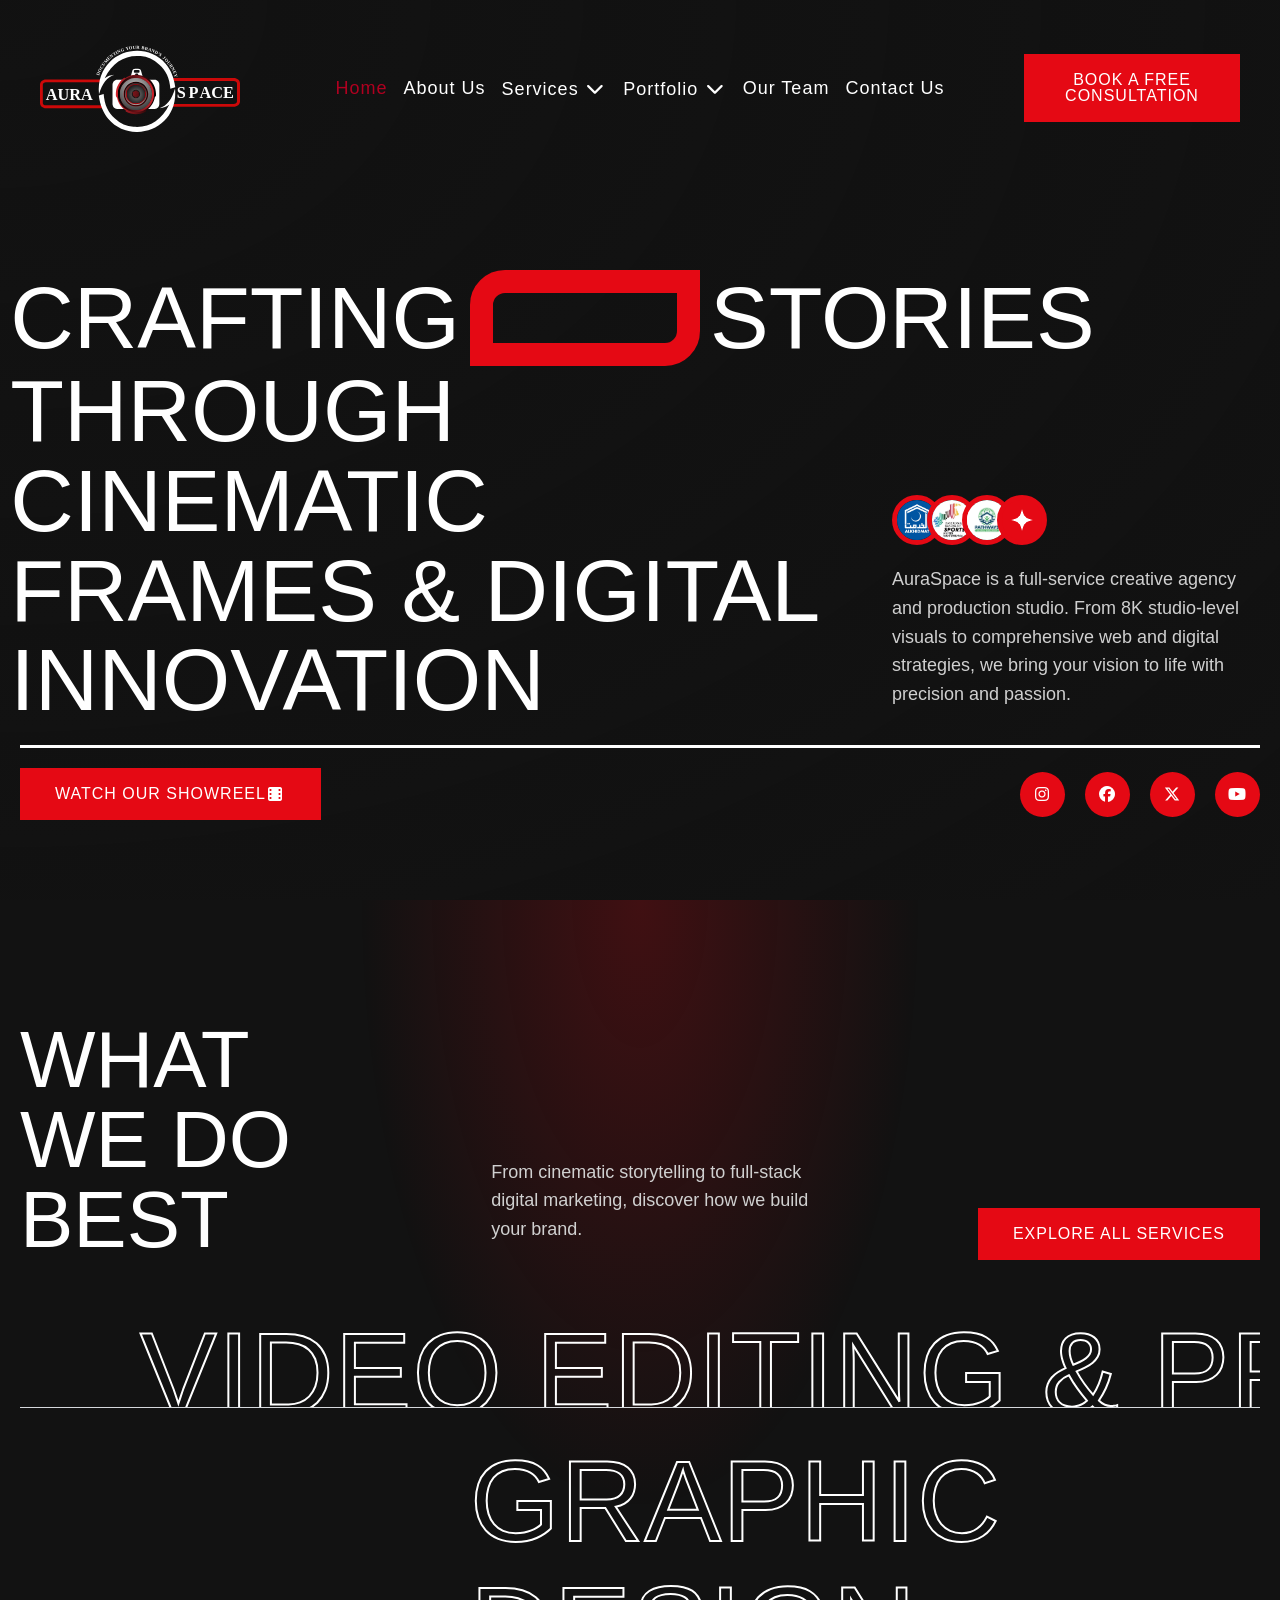
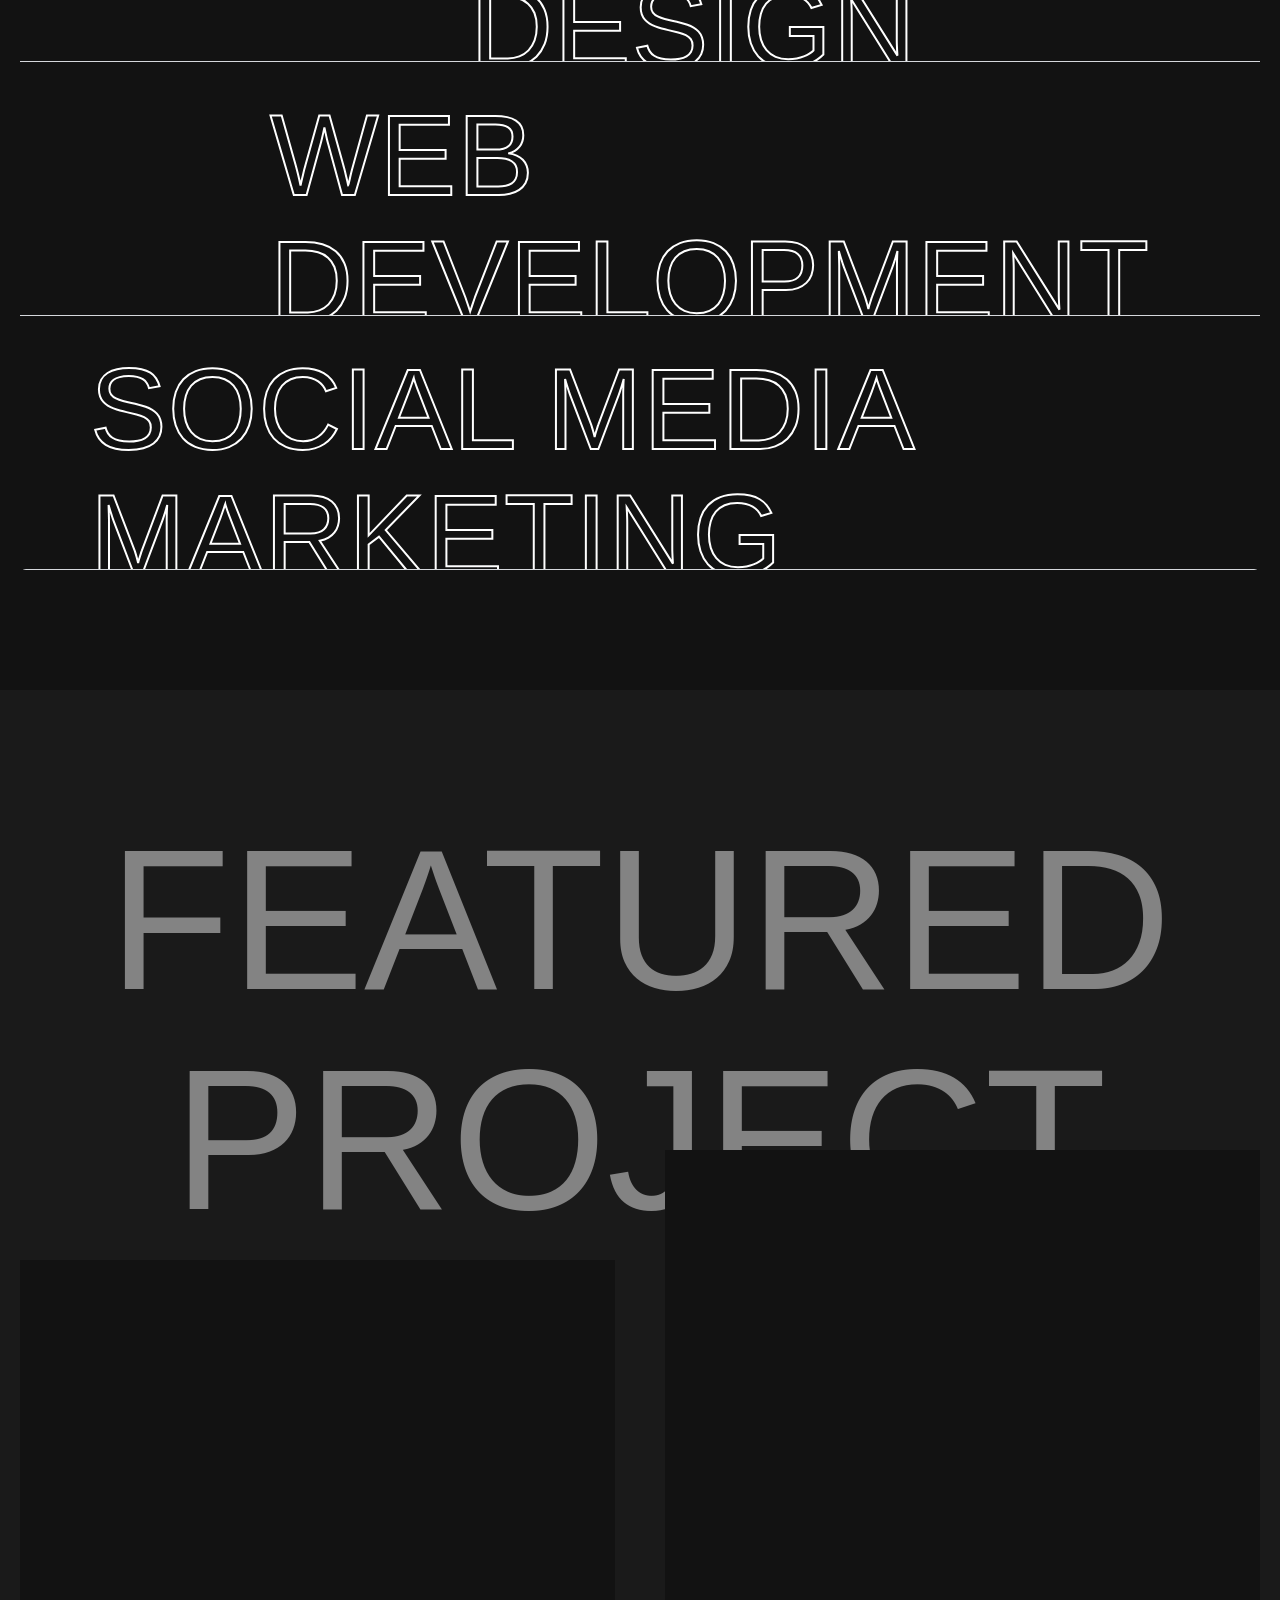
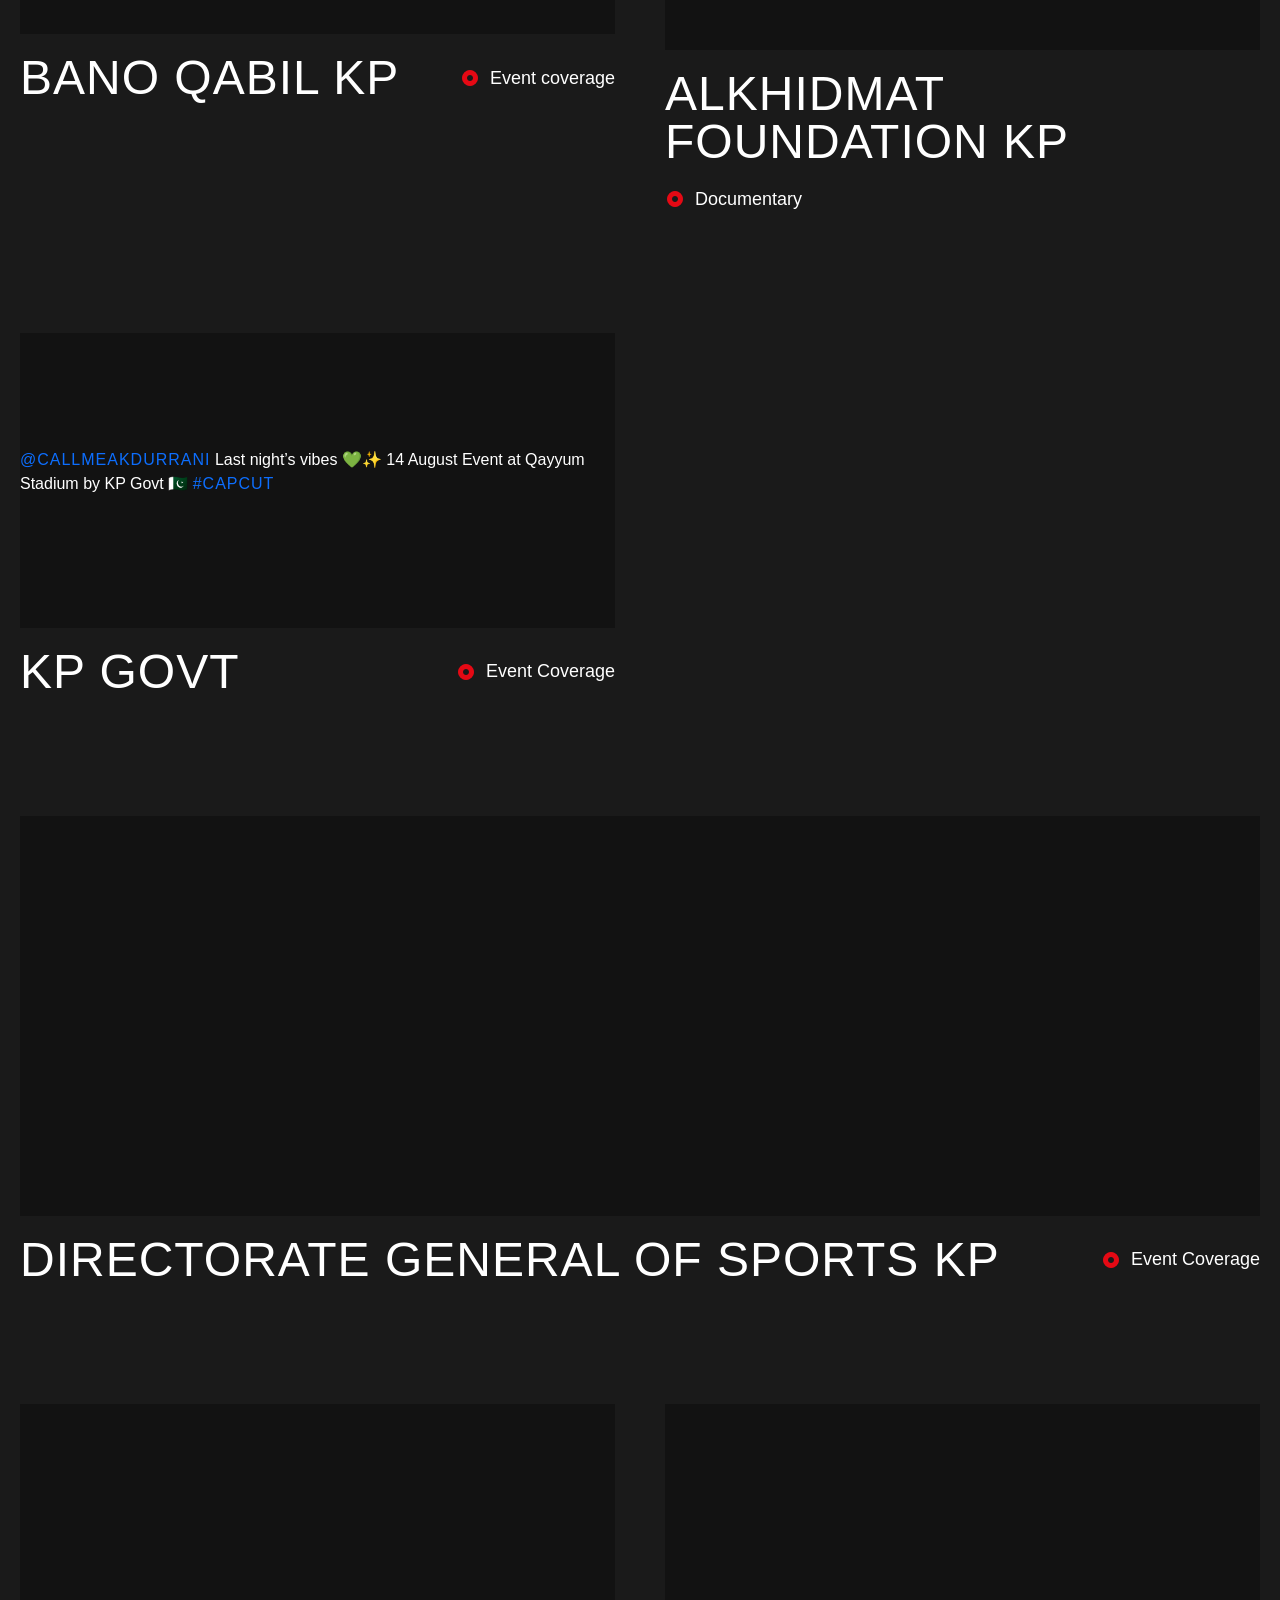
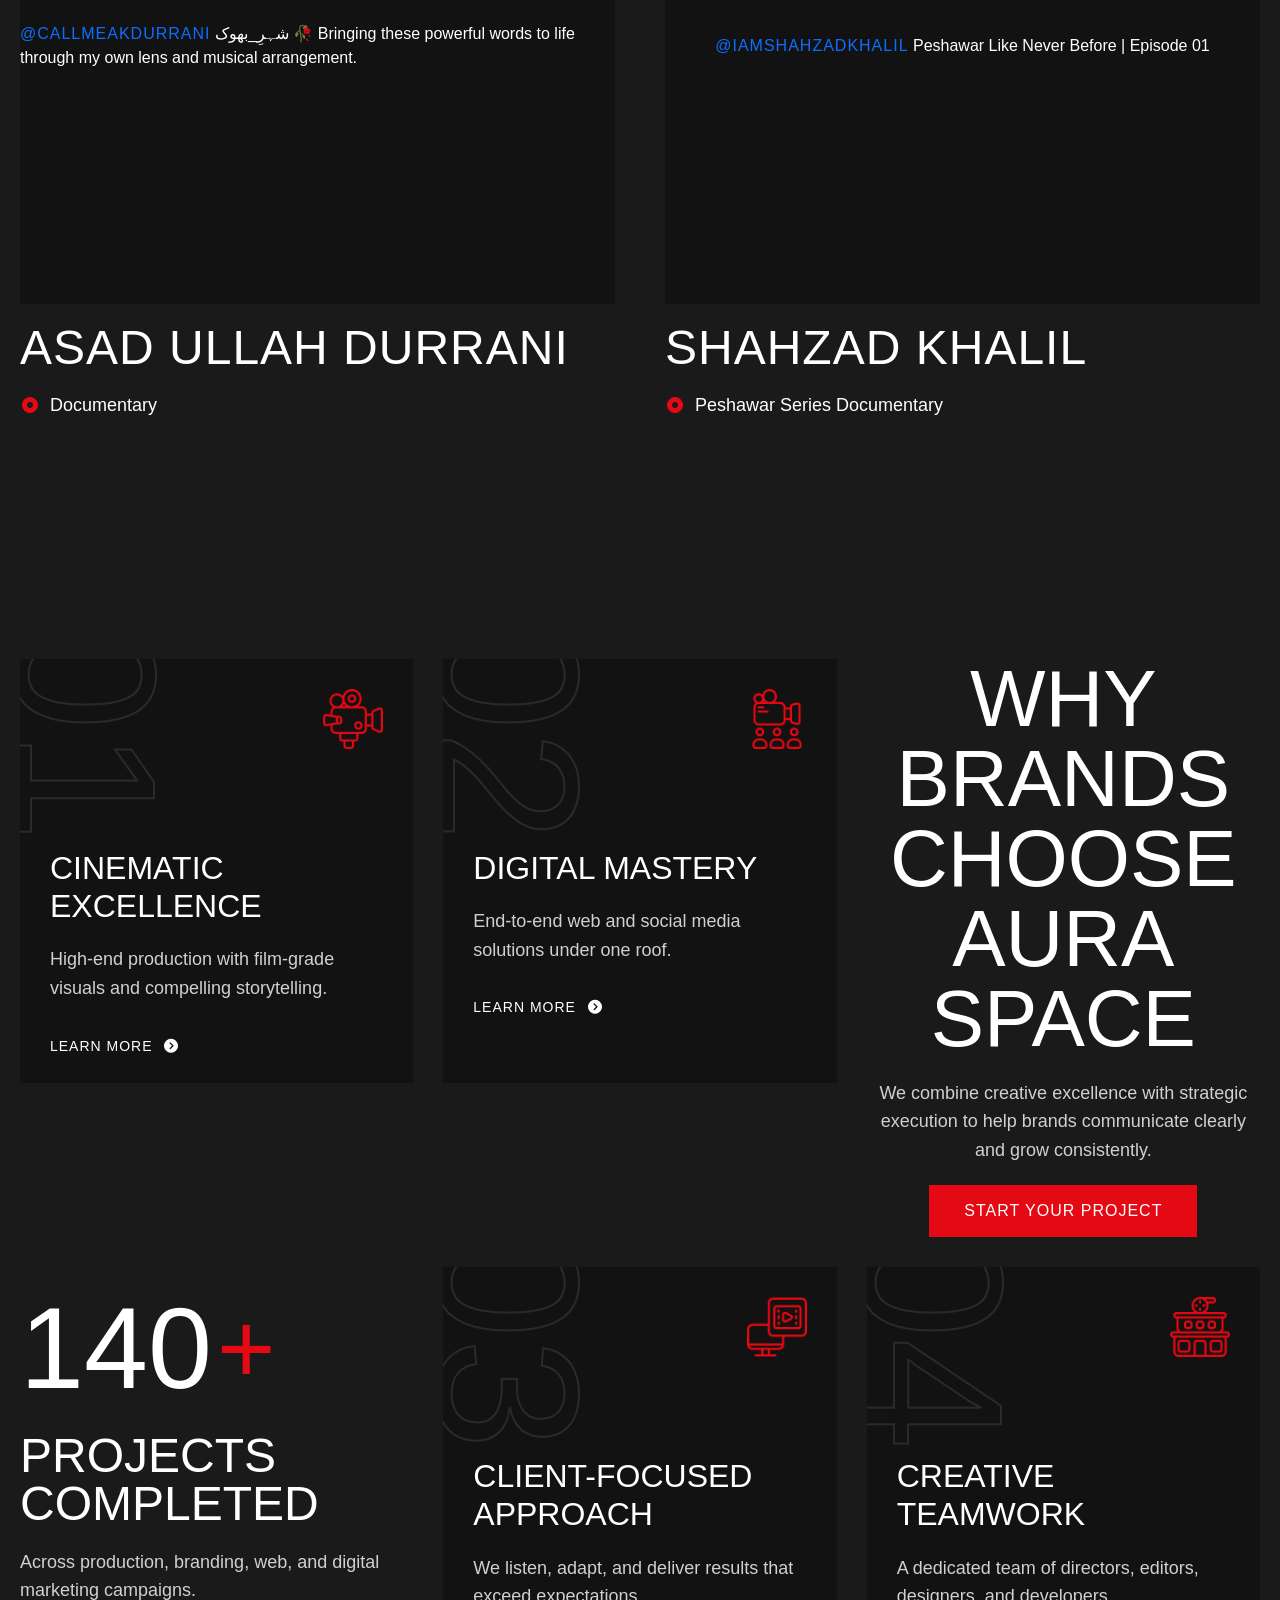
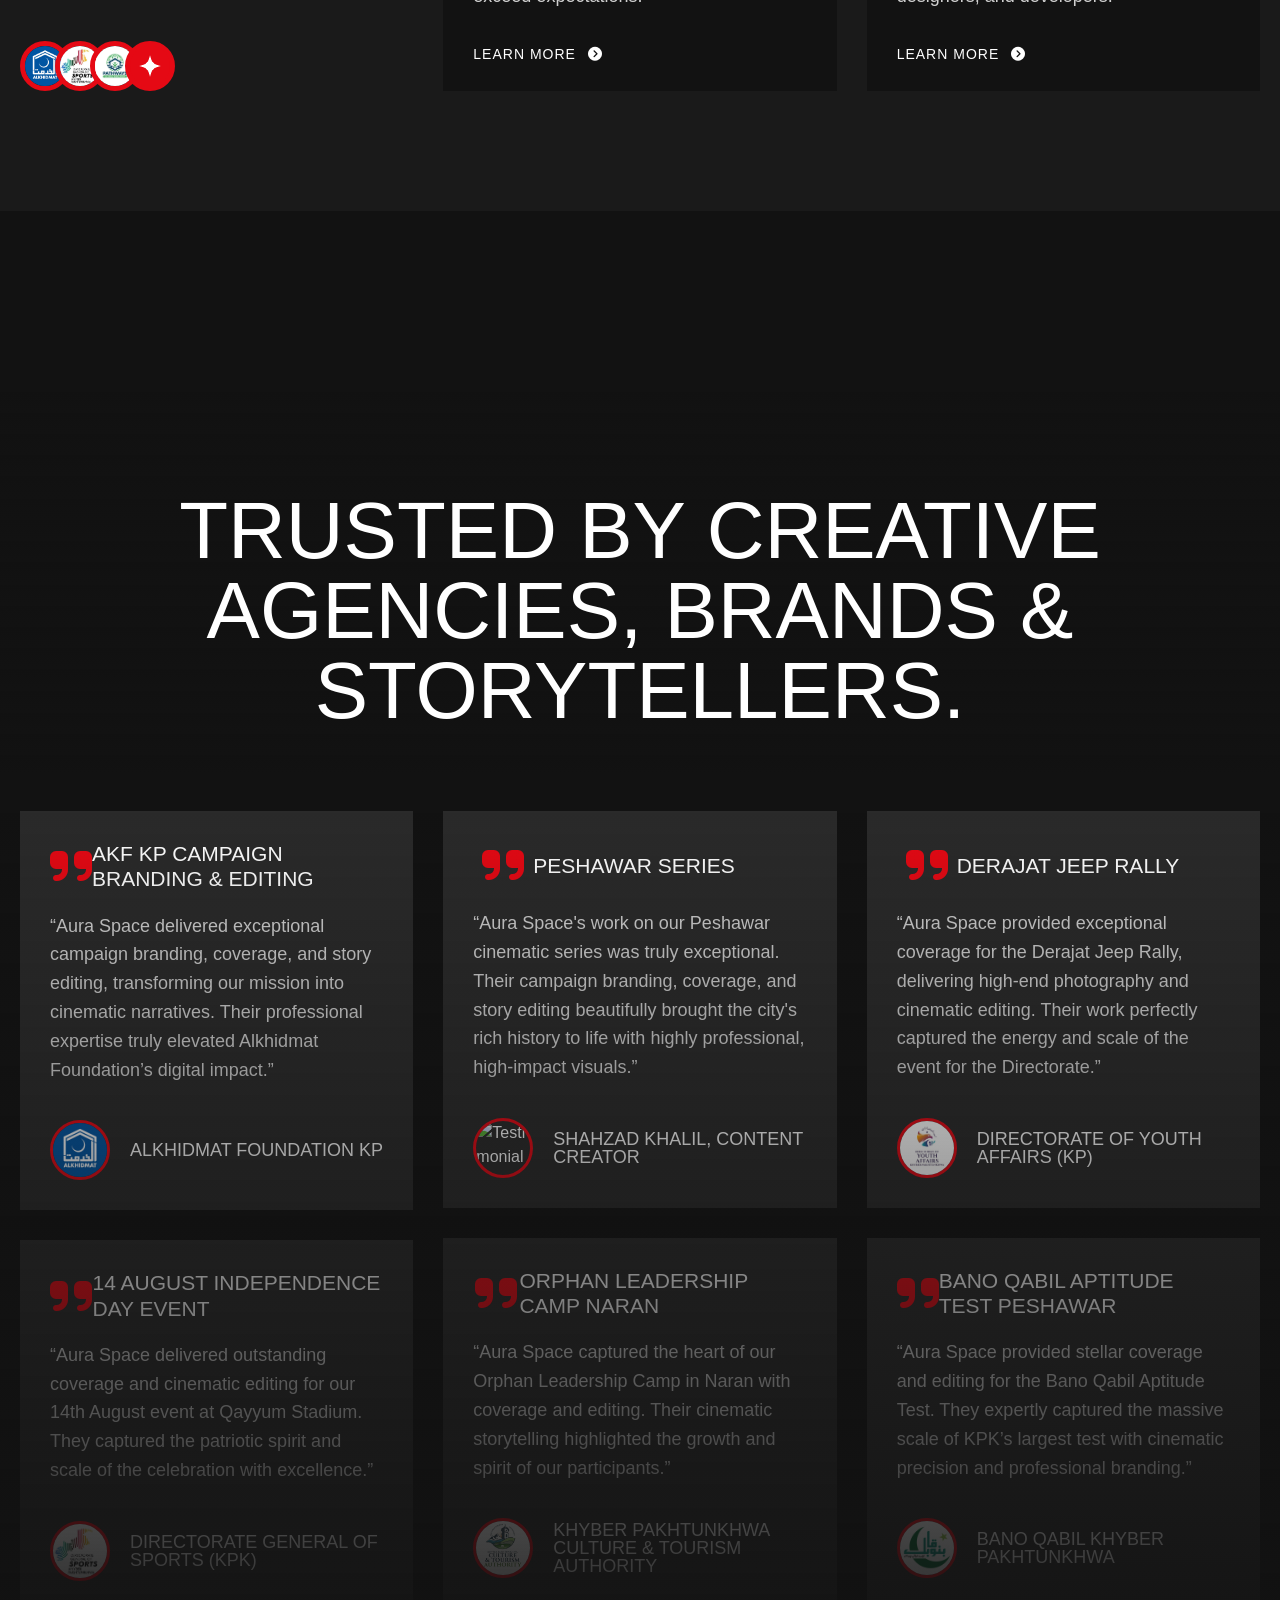
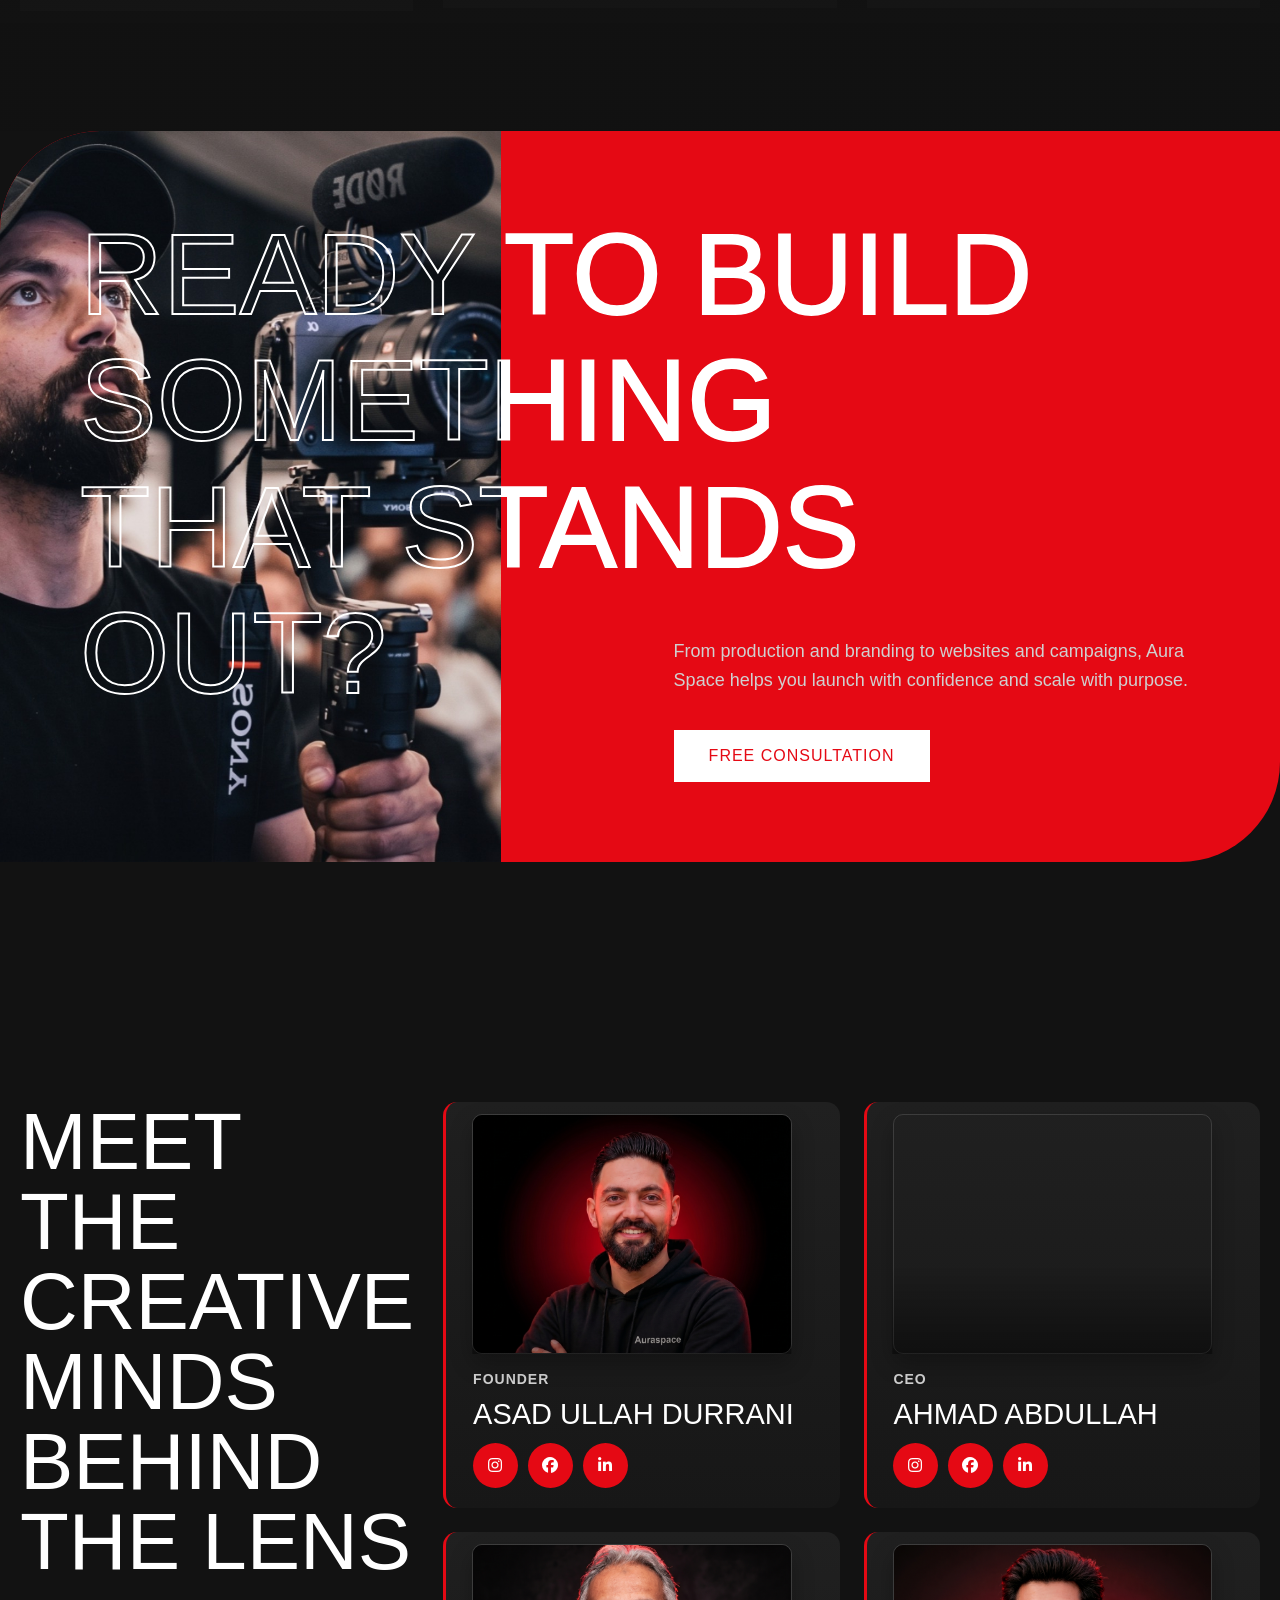
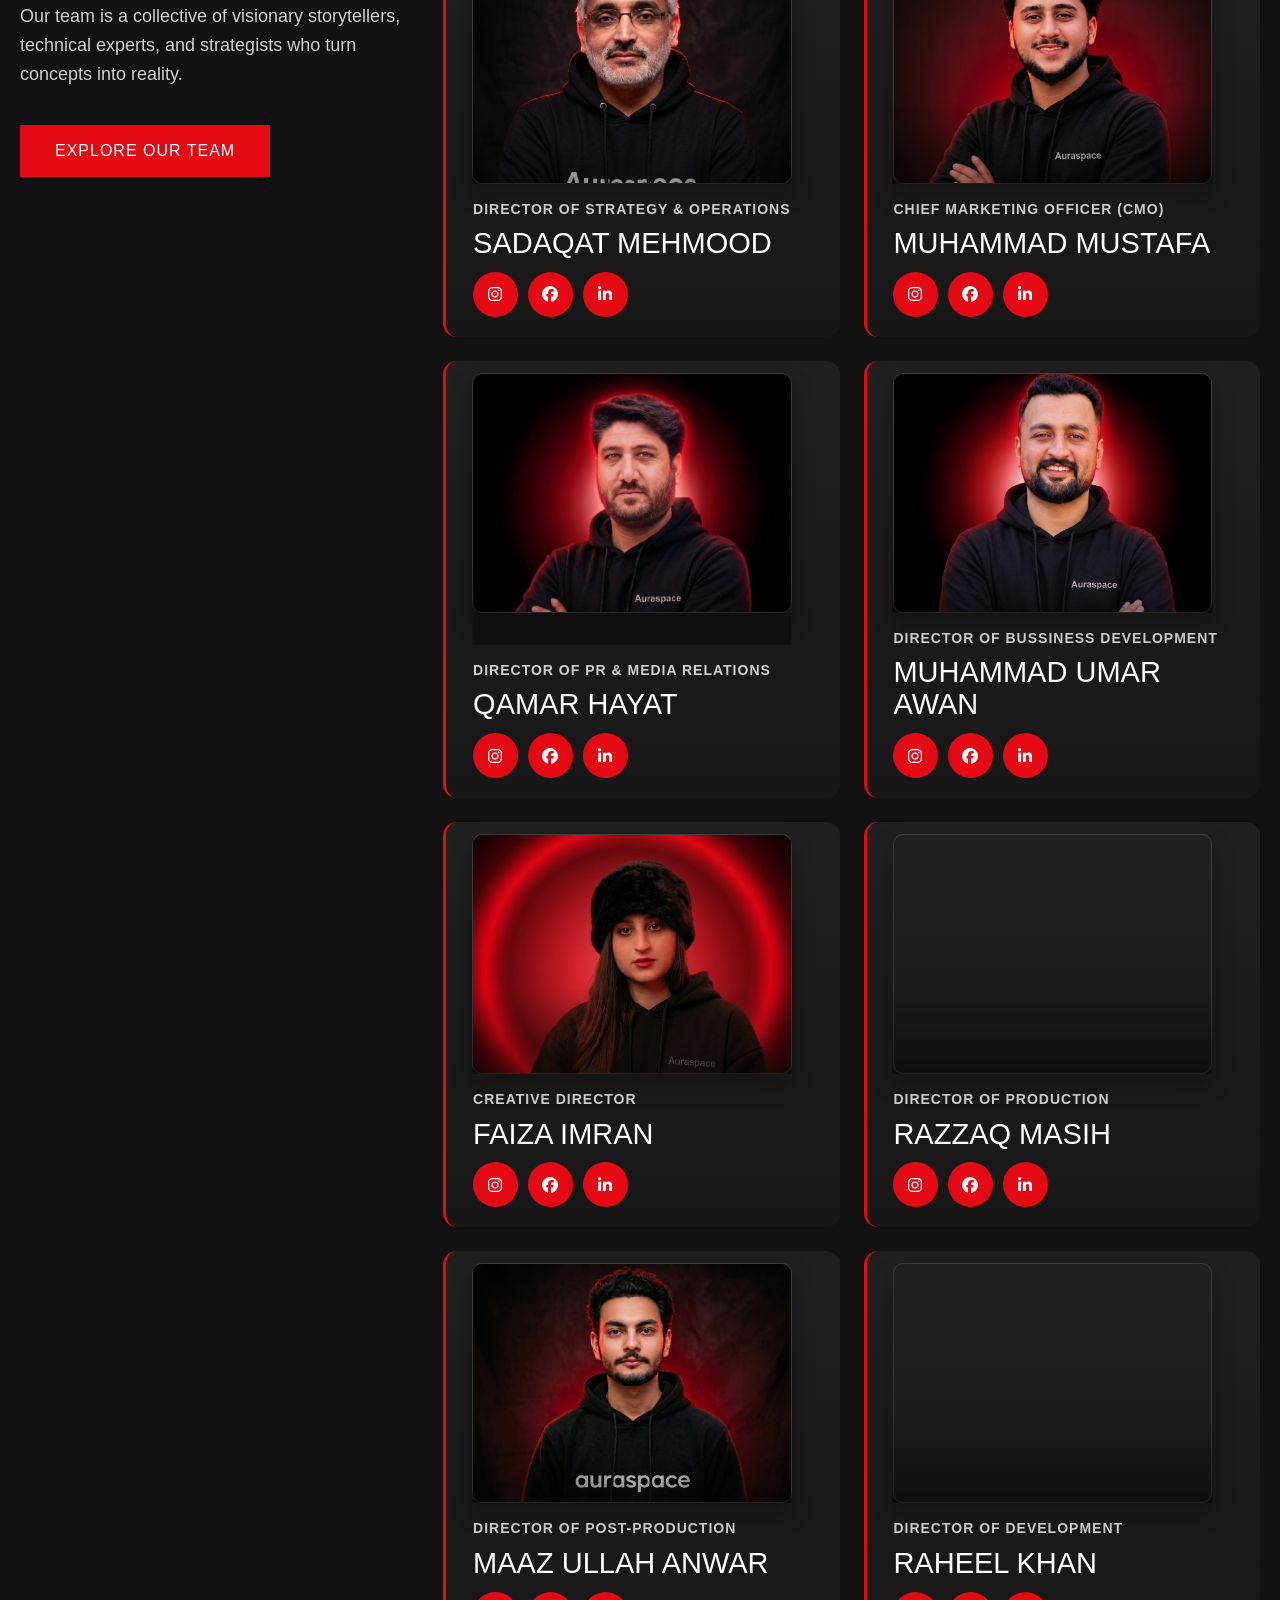
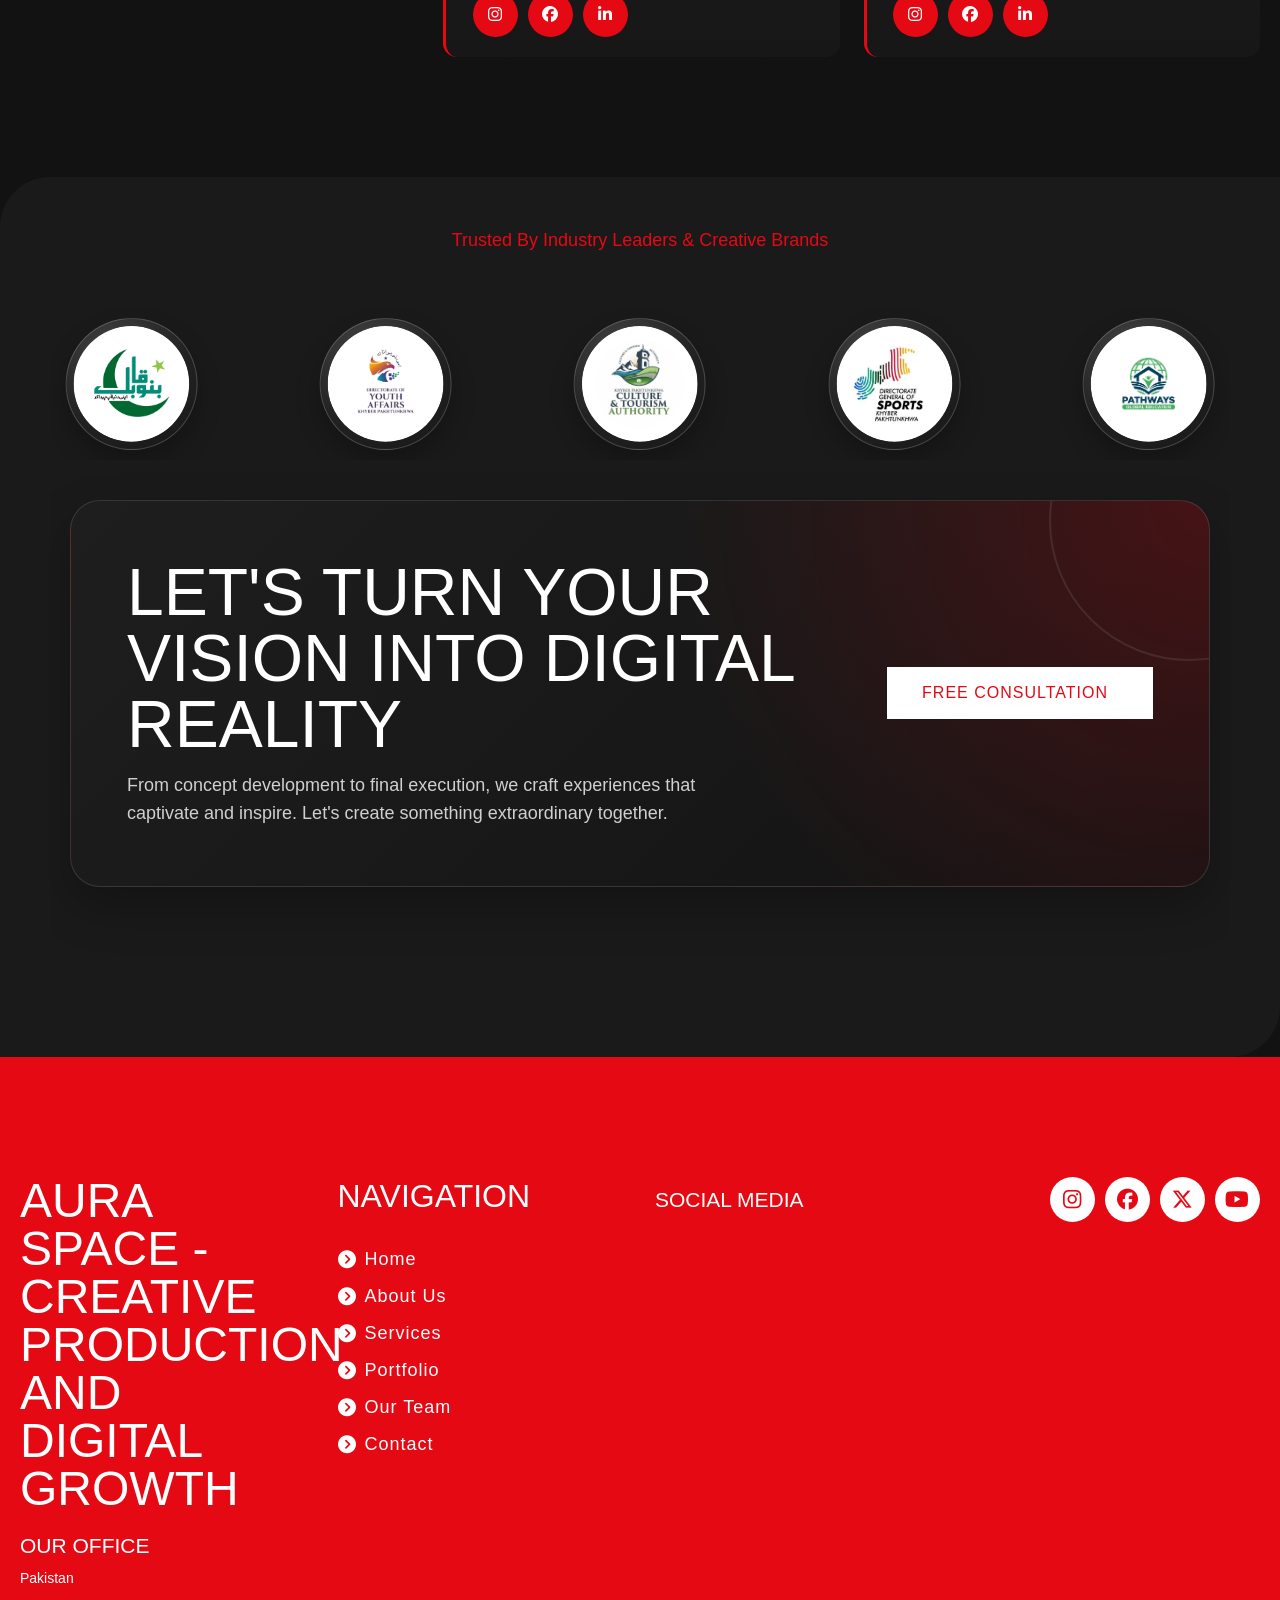
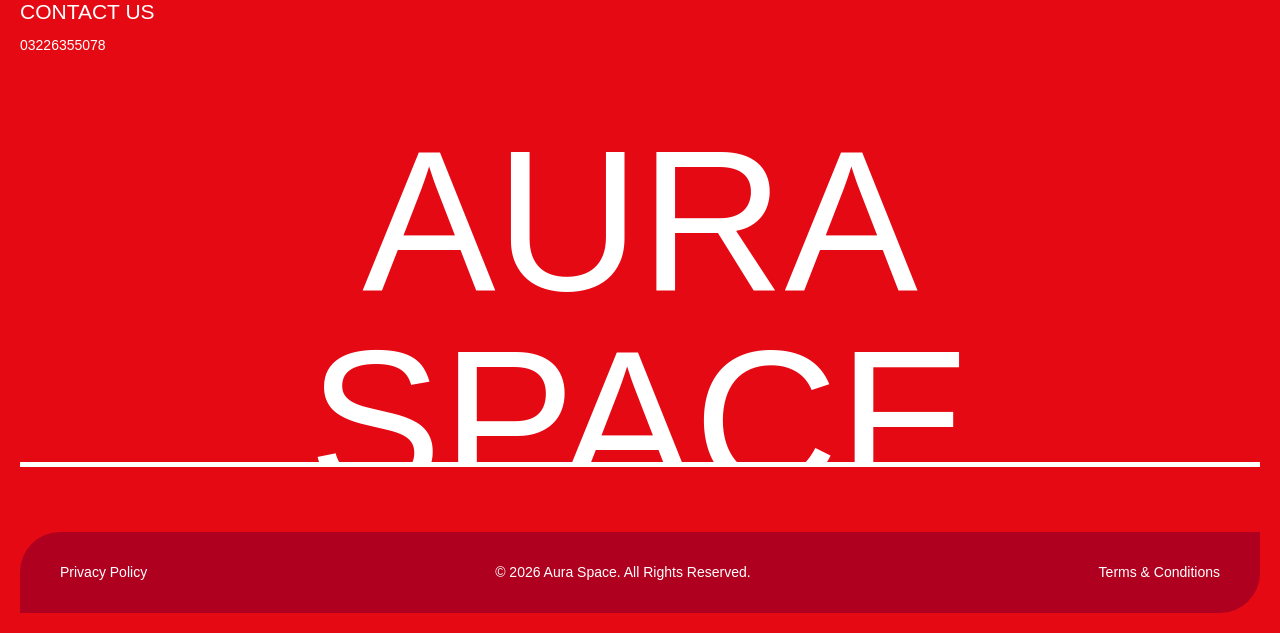
==== index.html @ e7b69ba4 "Initial commit" ====
<!DOCTYPE html>
<html lang="en">
<head>
    <meta charset="UTF-8">
    <meta name="viewport" content="width=device-width, initial-scale=1.0">
    <title>Aura Space | Creative Production and Digital Growth</title>
    <meta name="description" content="Aura Space is a creative production studio for cinematic video, brand storytelling, editing, and digital growth.">
    <meta name="robots" content="index,follow,max-image-preview:large,max-snippet:-1,max-video-preview:-1">
    <meta name="theme-color" content="#121212">
    <link rel="canonical" href="./index.html">
    <meta property="og:site_name" content="Aura Space">
    <meta property="og:type" content="website">
    <meta property="og:title" content="Aura Space | Creative Production and Digital Growth">
    <meta property="og:description" content="Aura Space is a creative production studio for cinematic video, brand storytelling, editing, and digital growth.">
    <meta property="og:image" content="./assets/images/contact-images.jpeg">
    <meta property="og:image:alt" content="Aura Space creative production preview">
    <meta name="twitter:card" content="summary_large_image">
    <meta name="twitter:title" content="Aura Space | Creative Production and Digital Growth">
    <meta name="twitter:description" content="Aura Space is a creative production studio for cinematic video, brand storytelling, editing, and digital growth.">
    <meta name="twitter:image" content="./assets/images/contact-images.jpeg">
    <link rel="preconnect" href="https://fonts.gstatic.com" crossorigin>
    <link rel="stylesheet" href="./assets/css/main.css">
    <link rel="stylesheet" href="./assets/css/responsive.css">
    <link rel="icon" href="./assets/images/favicon.ico" type="image/x-icon">
</head>
<body>
    <!-- Header Section -->
    <header>
        <div class="navbar-container">
            <div class="hero-container">
                <nav class="navbar navbar-expand-lg">
                    <div class="navbar-nav-container">
                
                    <!-- Logo Container -->
                    <div class="logo-container">
                        <a class="navbar-brand fw-bold" href="#">
                            <img src="./assets/images/Auraspace Colour svg.svg" alt="Logo" class="img-fluid">
                        </a>
                    </div>
                
                    <!-- Nav Link Container -->
                    <div class="nav-link-container">
                        <div class="collapse navbar-collapse" id="navbarNav">
                            <ul class="navbar-nav mx-auto">
                                <li class="nav-item">
                                    <a class="nav-link" href="./index.html">Home</a>
                                </li>
                                <li class="nav-item">
                                    <a class="nav-link" href="./about.html">About Us</a>
                                </li>
                                <li class="nav-item dropdown">
                                    <a class="nav-link dropdown-toggle" href="#" role="button" data-bs-toggle="dropdown"
                                        aria-expanded="false">
                                        Services <i class="fa-solid fa-chevron-down"></i>
                                    </a>
                                    <ul class="dropdown-menu">
                                        <li><a class="dropdown-item" href="./services.html">Service Overview</a></li>
                                        <li><a class="dropdown-item" href="./service-detail.html">Service Detail</a></li>
                                    </ul>
                                </li>
                                <li class="nav-item dropdown">
                                    <a class="nav-link dropdown-toggle" href="#" role="button" data-bs-toggle="dropdown"
                                        aria-expanded="false">
                                        Portfolio <i class="fa-solid fa-chevron-down"></i>
                                    </a>
                                    <ul class="dropdown-menu">
                                        <li><a class="dropdown-item" href="./project.html">Showreel</a></li>
                                        <li><a class="dropdown-item" href="./project-detail.html">Project Details</a></li>
                                    </ul>
                                </li>
                                <li class="nav-item">
                                    <a class="nav-link" href="./team.html">Our Team</a>
                                </li>
                                <li class="nav-item">
                                    <a class="nav-link" href="./contact.html">Contact Us</a>
                                </li>
                            </ul>
                        </div>
                    </div>
            
                    <button class="nav-btn" type="button" data-bs-toggle="collapse" data-bs-target="#navbarNav"
                        aria-controls="navbarNav" aria-expanded="false" aria-label="Toggle navigation">
                        <i class="fa-solid fa-bars"></i>
                    </button>
                
                    <!-- Navbar Social Container -->
                    <div class="navbar-cta-container">
                        <div>
                            <a href="./contact.html" class="btn btn-accent">Book a Free Consultation</a>
                        </div>
                    </div>
                
                    </div>
                </nav>
            </div>
        </div>
    </header>

    <!-- Sidebar Section -->
    <aside>
        <div class="sidebar-overlay"></div>
        <div class="sidebar">
            <div class="sidebar-header">
                <div class="logo">
                    <img src="./assets/images/Auraspace Colour svg.svg" class="logo" alt="Logo">
                </div>
                <button class="close-btn"><span>X</span></button>
            </div>
            <ul class="menu">
                <li><a href="./index.html">Home</a></li>
                <li><a href="./about.html">About Us</a></li>
                <li class="sidebar-dropdown">
                    <div class="dropdown-header">
                        <a href="#">Services</a>
                        <button class="sidebar-dropdown-btn"><i class="fa-solid fa-angle-down"></i></button>
                    </div>
                    <ul class="sidebar-dropdown-menu">
                        <li><a href="./services.html">Service Overview</a></li>
                        <li><a href="./service-detail.html">Service Detail</a></li>
                        
                    </ul>
                </li>         
                <li class="sidebar-dropdown">
                    <div class="dropdown-header">
                        <a href="#">Portfolio</a>
                        <button class="sidebar-dropdown-btn"><i class="fa-solid fa-angle-down"></i></button>
                    </div>
                    <ul class="sidebar-dropdown-menu">
                        <li><a href="./project.html">Showreel</a></li>
                        <li><a href="./project-detail.html">Project Detail</a></li>
                    </ul>
                </li>         
                <li class="below-dropdown"><a href="./team.html">Our Team</a></li>
                <li class="below-dropdown"><a href="./contact.html">Contact Us</a></li>
            </ul>
        </div>
    </aside>

    <!-- Main Section -->
    <main>
        <!-- Banner Home Section -->
        <div class="section-banner-home">
            <div id="banner-video-background"></div>
            <div class="banner-home-video">
                <div class="hero-container position-relative z-2">
                    <div class="banner-home-content">
                        <div class="d-flex flex-column gspace-2 align-items-center">
                            <div class="d-flex flex-column flex-md-row gspace-2 justify-content-center justify-content-md-between align-items-center">
                                <div class="home-title-container">
                                    <div class="d-flex flex-row gspace-y-0 gspace-x-1 align-items-center">
                                        <h1>Crafting</h1>
                                        <div class="home-spacer">
                                            <div class="spacer-inner"></div>
                                        </div>
                                        <h1>Stories</h1>
                                    </div>
                                    <h1>Through Cinematic Frames &amp; Digital Innovation</h1>
                                </div>

                                <div class="home-avatar-container">
                                    <div class="d-flex flex-row align-items-center">
                                        <img src="./assets/images/partner-logo/Partner-01.jpeg" alt="Banner Avatar" class="banner-avatar">
                                        <img src="./assets/images/partner-logo/Partner-05.jpeg" alt="Banner Avatar" class="banner-avatar">
                                        <img src="./assets/images/partner-logo/Partner-06.jpeg" alt="Banner Avatar" class="banner-avatar">
                                        <img src="./assets/images/Gp-1.png" alt="Banner Avatar" class="banner-avatar">
                                    </div>
                                    <p>AuraSpace is a full-service creative agency and production studio. From 8K studio-level visuals to comprehensive web and digital strategies, we bring your vision to life with precision and passion. </p>
                                </div>
                            </div>
                            <div class="home-divider"></div>
                            <div class="d-flex flex-column flex-md-row gspace-2 w-100 align-items-center justify-content-center justify-content-md-between">
                                <div>
                                    <a href="./project.html" class="btn btn-accent">
                                        Watch Our Showreel
                                        <i class="fa-solid fa-film"></i>
                                    </a>
                                </div>
                                <div class="d-flex flex-row gspace-2 align-items-center">
                                    <a href="https://www.instagram.com/" class="social-icon">
                                        <i class="fa-brands fa-instagram"></i>
                                    </a>
                                    <a href="https://www.facebook.com/" class="social-icon">
                                        <i class="fa-brands fa-facebook"></i>
                                    </a>
                                    <a href="https://www.x.com/" class="social-icon">
                                        <i class="fa-brands fa-x-twitter"></i>
                                    </a>
                                    <a href="https://www.youtube.com/" class="social-icon">
                                        <i class="fa-brands fa-youtube"></i>
                                    </a>
                                </div>
                            </div>
                        </div>
                    </div>
                </div>
            </div>
        </div>

        <!-- Service Section -->
        <section class="section service-content-banner">
            <div class="hero-container">
                <div class="d-flex flex-column gspace-5">
                    <div class="service-title-wrapper">
                        <div class="service-title-heading">
                            <h2>What We Do Best</h2>
                        </div>
                    
                        <div class="service-title-description">
                            <p>
                                From cinematic storytelling to full-stack digital marketing, discover how we build your brand.
                            </p>
                        </div>
                    
                        <div class="service-title-cta">
                            <a href="./services.html" class="btn btn-accent">Explore All Services</a>
                        </div>
                    </div>
                      
                    <div class="accordion" id="serviceAccordion">
                        <div class="accordion-item service-acc-1">
                            <h2 class="accordion-header service-accordion-header">
                                <button class="accordion-button collapsed" type="button" data-bs-toggle="collapse" data-bs-target="#service1">
                                    <span class="no-wrap">Video Editing & Production</span>
                                </button>
                            </h2>
                            <div id="service1" class="accordion-collapse collapse" data-bs-parent="#serviceAccordion">
                                <div class="accordion-body">
                                    <div class="service-content-container">
                                        <div class="project-detail-video-container">
                                            <!-- <iframe src="https://www.facebook.com/plugins/video.php?height=314&href=https%3A%2F%2Fwww.facebook.com%2FKPDGSports%2Fvideos%2F1179563897230101%2F&show_text=true&width=560&t=0" width="560" height="429" style="border:none;overflow:hidden" scrolling="no" frameborder="0" allowfullscreen="true" allow="autoplay; clipboard-write; encrypted-media; picture-in-picture; web-share" allowFullScreen="true"></iframe> -->
                                             <!-- <iframe src="https://www.facebook.com/plugins/video.php?height=314&href=https%3A%2F%2Fwww.facebook.com%2FKPDGSports%2Fvideos%2F647562028192906%2F&show_text=true&width=560&t=0" width="560" height="429" style="border:none;overflow:hidden;width:100%;height:auto;aspect-ratio:16/9;" scrolling="no" frameborder="0" allowfullscreen="true" allow="autoplay; clipboard-write; encrypted-media; picture-in-picture; web-share" allowFullScreen="true"></iframe> -->
                                              <iframe width="560" height="315" src="https://www.youtube.com/embed/yP_St5Uc_gI?si=ayneKzCisfEBBrBA" title="YouTube video player" frameborder="0" allow="accelerometer; autoplay; clipboard-write; encrypted-media; gyroscope; picture-in-picture; web-share" referrerpolicy="strict-origin-when-cross-origin" allowfullscreen></iframe>
                                             <div class="project-detail-video-spacer"></div>
                                         </div>
                                        <div class="service-video-content">
                                            <div class="row row-cols-md-2 row-cols-1 grid-spacer-2">
                                                <div class="col col-md-9">
                                                    <div class="d-flex flex-column-reverse flex-lg-row gspace-2 justify-content-between w-100">
                                                        <div class="service-description-content">
                                                            <p class="mb-0">From pre-production planning and filming to advanced editing, color correction, sound design, and final delivery, we create polished videos tailored to your brand goals.</p>
                                                        </div>
                                                        <div class="service-tag-container">
                                                            <span class="service-tag">video production</span>
                                                            <span class="service-tag">video editing</span>
                                                            <span class="service-tag">post-production</span>
                                                        </div>
                                                    </div>
                                                </div>
                                                <div class="col col-md-3">
                                                    <div class="d-flex flex-column align-items-end justify-content-center h-100">
                                                        <a href="./service-detail.html" class="btn btn-accent">View Details</a>
                                                    </div>
                                                </div>
                                            </div>
                                        </div>
                                    </div>
                                </div>
                            </div>
                        </div>
                        <div class="accordion-item service-acc-3">
                            <h2 class="accordion-header service-accordion-header">
                                <button class="accordion-button collapsed" type="button" data-bs-toggle="collapse" data-bs-target="#service3">
                                    Graphic Design
                                </button>
                            </h2>
                            <div id="service3" class="accordion-collapse collapse" data-bs-parent="#serviceAccordion">
                                <div class="accordion-body">
                                    <div class="service-content-container">
                                        <div class="service-media-frame">
                                            <div class="service-graphic-grid">
                                                <img src="./assets/images/services/Graphic-01.jpeg" alt="Graphic Design 01">
                                                <img src="./assets/images/services/Graphic-02.jpeg" alt="Graphic Design 02">
                                                <img src="./assets/images/services/Graphic-03.png" alt="Graphic Design 03">
                                                <img src="./assets/images/services/Graphic-04.png" alt="Graphic Design 04">
                                            </div>
                                        </div>
                                        <div class="service-video-content">
                                            <div class="row row-cols-md-2 row-cols-1 grid-spacer-2">
                                                <div class="col col-md-9">
                                                    <div class="d-flex flex-column-reverse flex-lg-row gspace-2 justify-content-between w-100">
                                                        <div class="service-description-content">
                                                            <p class="mb-0">From brand identity to campaign creatives, we design visual systems that improve recognition and communication clarity.</p>
                                                        </div>
                                                        <div class="service-tag-container">
                                                            <span class="service-tag">graphic design</span>
                                                            <span class="service-tag">brand identity</span>
                                                            <span class="service-tag">marketing assets</span>
                                                        </div>
                                                    </div>
                                                </div>
                                                <div class="col col-md-3">
                                                    <div class="d-flex flex-column align-items-start align-items-md-end justify-content-center h-100">
                                                        <a href="./service-detail.html" class="btn btn-accent">View Details</a>
                                                    </div>
                                                </div>
                                            </div>
                                        </div>
                                    </div>
                                </div>
                            </div>
                        </div>
                        <div class="accordion-item service-acc-4">
                            <h2 class="accordion-header service-accordion-header">
                                <button class="accordion-button collapsed" type="button" data-bs-toggle="collapse" data-bs-target="#service4">
                                    Web Development
                                </button>
                            </h2>
                            <div id="service4" class="accordion-collapse collapse" data-bs-parent="#serviceAccordion">
                                <div class="accordion-body">
                                    <div class="service-content-container">
                                        <div class="service-media-frame">
                                            <img src="./assets/images/services/web02.jpeg" alt="Web Development" style="width: 100%; height: auto; border-radius: 8px;">
                                        </div>
                                        <div class="service-video-content">
                                            <div class="row row-cols-md-2 row-cols-1 grid-spacer-2">
                                                <div class="col col-md-9">
                                                    <div class="d-flex flex-column-reverse flex-lg-row gspace-2 justify-content-between w-100">
                                                        <div class="service-description-content">
                                                            <p class="mb-0">We build fast, responsive websites focused on smooth user experience, clear messaging, and conversion performance.</p>
                                                        </div>
                                                        <div class="service-tag-container">
                                                            <span class="service-tag">web development</span>
                                                            <span class="service-tag">responsive design</span>
                                                            <span class="service-tag">conversion-focused UX</span>
                                                        </div>
                                                    </div>
                                                </div>
                                                <div class="col col-md-3">
                                                    <div class="d-flex flex-column align-items-start align-items-md-end justify-content-center h-100">
                                                        <a href="./service-detail.html" class="btn btn-accent">View Details</a>
                                                    </div>
                                                </div>
                                            </div>
                                        </div>
                                    </div>
                                </div>
                            </div>
                        </div>
                        <div class="accordion-item service-acc-5">
                            <h2 class="accordion-header service-accordion-header">
                                <button class="accordion-button collapsed" type="button" data-bs-toggle="collapse" data-bs-target="#service5">
                                    Social Media Marketing
                                </button>
                            </h2>
                            <div id="service5" class="accordion-collapse collapse" data-bs-parent="#serviceAccordion">
                                <div class="accordion-body">
                                    <div class="service-content-container">
                                        <div class="service-media-frame">
                                            <img src="./assets/images/services/social-media-01.jpeg" alt="Social Media Marketing" style="width: 100%; height: auto; border-radius: 8px;">
                                        </div>
                                        <div class="service-video-content">
                                            <div class="row row-cols-md-2 row-cols-1 grid-spacer-2">
                                                <div class="col col-md-9">
                                                    <div class="d-flex flex-column-reverse flex-lg-row gspace-2 justify-content-between w-100">
                                                        <div class="service-description-content">
                                                            <p class="mb-0">We combine social media marketing with performance advertising to grow your audience, increase engagement, and deliver measurable business results across platforms.</p>
                                                        </div>
                                                        <div class="service-tag-container">
                                                            <span class="service-tag">social media marketing</span>
                                                            <span class="service-tag">content strategy</span>
                                                            <span class="service-tag">paid campaigns</span>
                                                        </div>
                                                    </div>
                                                </div>
                                                <div class="col col-md-3">
                                                    <div class="d-flex flex-column align-items-start align-items-md-end justify-content-center h-100">
                                                        <a href="./service-detail.html" class="btn btn-accent">View Details</a>
                                                    </div>
                                                </div>
                                            </div>
                                        </div>
                                    </div>
                                </div>
                            </div>
                        </div>
                    </div>
                </div>
            </div>
        </section>

        <!-- Project Section -->
        <section class="section section-project bg-accent-color-5">
            <div class="hero-container overflow-visible">
                <div class="project-section-content">
                    <div class="project-heading-container">
                        <h2 class="project-section-heading">Featured Project</h2>
                    </div>

                    <div class="project-content-container">
                        <div class="row row-cols-lg-2 row-cols-1 grid-spacer-x-5 grid-spacer-y-120">
                            <div class="col">
                                <div class="d-flex flex-column gspace-2 justify-content-center align-items-center h-100">
                                    <div class="project-video-container">
                                         <div class="project-detail-video-container">
                                             <iframe width="560" height="315" src="https://www.youtube.com/embed/cWfxkyN_iF8?si=sT_8Qx3fA0HL4mO9" title="YouTube video player" frameborder="0" allow="accelerometer; autoplay; clipboard-write; encrypted-media; gyroscope; picture-in-picture; web-share" referrerpolicy="strict-origin-when-cross-origin" allowfullscreen style="width:100%; height:auto; aspect-ratio:16/9;"></iframe>
                                            <div class="project-detail-video-spacer"></div>
                                        </div>
                                    </div>
                                    <div class="d-flex flex-row gspace-2 justify-content-between align-items-center flex-wrap w-100">
                                        <h3 class="project-title"><a href="./project-detail.html">Bano Qabil KP</a></h3>
                                        <div class="d-flex flex-row gspace-1 align-items-center">
                                            <i class="fa-solid fa-circle-dot accent-color"></i>
                                            <span class="project-category">Event coverage</span>
                                        </div>
                                    </div>
                                </div>
                            </div>
                            <div class="col">
                                <div class="d-flex flex-column gspace-2">
                                    <div class="project-video-container project-video-container--tall">
                                        <div class="embed-responsive">
                                            <iframe width="560" height="315" src="https://www.youtube.com/embed/-SCLwJcswFI?si=Jk8wSIee8B6ns_Vf" title="YouTube video player" frameborder="0" allow="accelerometer; autoplay; clipboard-write; encrypted-media; gyroscope; picture-in-picture; web-share" referrerpolicy="strict-origin-when-cross-origin" allowfullscreen></iframe>
                                        </div>
                                    </div>
                                    <div class="d-flex flex-row gspace-2 justify-content-between align-items-center flex-wrap w-100">
                                        <h3 class="project-title"><a href="./project-detail.html">Alkhidmat Foundation KP</a></h3>
                                        <div class="d-flex flex-row gspace-1 align-items-center">
                                            <i class="fa-solid fa-circle-dot accent-color"></i>
                                            <span class="project-category">Documentary</span>
                                        </div>
                                    </div>
                                </div>
                            </div>

                            <div class="col">
                                <div class="d-flex flex-column gspace-2 justify-content-center align-items-center h-100">
                                    <div class="project-video-container">
                                        <blockquote class="tiktok-embed" cite="https://www.tiktok.com/@callmeakdurrani/video/7538274196770540807" data-video-id="7538274196770540807" style="max-width: 605px;min-width: 325px;">
                                            <section>
                                                <a target="_blank" title="@callmeakdurrani" href="https://www.tiktok.com/@callmeakdurrani?refer=embed">@callmeakdurrani</a> Last night’s vibes 💚✨ 14 August Event at Qayyum Stadium by KP Govt 🇵🇰 <a title="CapCut" target="_blank" href="https://www.tiktok.com/tag/CapCut?refer=embed">#CapCut</a>
                                            </section>
                                        </blockquote>
                                    </div>
                                    <div class="d-flex flex-row gspace-2 justify-content-between align-items-center flex-wrap w-100">
                                        <h3 class="project-title"><a href="./project-detail.html">KP Govt</a></h3>
                                        <div class="d-flex flex-row gspace-1 align-items-center">
                                            <i class="fa-solid fa-circle-dot accent-color"></i>
                                            <span class="project-category">Event Coverage</span>
                                        </div>
                                    </div>
                                </div>
                            </div>

                            <div class="col-12 w-100">
                                <div class="d-flex flex-column gspace-2 justify-content-center align-items-center h-100 w-100">
                                    <div class="project-video-container project-video-container--wide">
                                        <!-- <div class="embed-responsive">
                                            <iframe width="560" height="315" src="https://www.youtube.com/embed/yczhubKALds?si=P01DdiJYMz-j0tHn" title="YouTube video player" frameborder="0" allow="accelerometer; autoplay; clipboard-write; encrypted-media; gyroscope; picture-in-picture; web-share" referrerpolicy="strict-origin-when-cross-origin" allowfullscreen></iframe>
                                        </div> -->
                                        <div class="project-detail-video-container">
                                            <iframe width="560" height="315" src="https://www.youtube.com/embed/yP_St5Uc_gI?si=ayneKzCisfEBBrBA" title="YouTube video player" frameborder="0" allow="accelerometer; autoplay; clipboard-write; encrypted-media; gyroscope; picture-in-picture; web-share" referrerpolicy="strict-origin-when-cross-origin" allowfullscreen></iframe>
                                             <!-- <iframe src="https://www.facebook.com/plugins/video.php?height=314&href=https%3A%2F%2Fwww.facebook.com%2FKPDGSports%2Fvideos%2F647562028192906%2F&show_text=true&width=560&t=0" width="560" height="429" style="border:none;overflow:hidden;width:100%;height:auto;aspect-ratio:16/9;" scrolling="no" frameborder="0" allowfullscreen="true" allow="autoplay; clipboard-write; encrypted-media; picture-in-picture; web-share" allowFullScreen="true"></iframe> -->
                                             <div class="project-detail-video-spacer"></div>
                                         </div>
                                    </div>
                                    <div class="d-flex flex-row gspace-2 justify-content-between align-items-center flex-wrap w-100">
                                        <h3 class="project-title"><a href="./project-detail.html">Directorate General of Sports KP</a></h3>
                                        <div class="d-flex flex-row gspace-1 align-items-center">
                                            <i class="fa-solid fa-circle-dot accent-color"></i>
                                            <span class="project-category">Event Coverage</span>
                                        </div>
                                    </div>
                                </div>
                            </div>

                            <div class="col">
                                <div class="d-flex flex-column gspace-2">
                                    <div class="project-video-container project-video-container--tall">
                                        <blockquote class="tiktok-embed" cite="https://www.tiktok.com/@callmeakdurrani/video/7621521814996471060" data-video-id="7621521814996471060" style="max-width: 605px;min-width: 325px;">
                                            <section>
                                                <a target="_blank" title="@callmeakdurrani" href="https://www.tiktok.com/@callmeakdurrani?refer=embed">@callmeakdurrani</a> شہرِ_بھوک 🥀 Bringing these powerful words to life through my own lens and musical arrangement.
                                            </section>
                                        </blockquote>
                                    </div>
                                    <div class="d-flex flex-row gspace-2 justify-content-between align-items-center flex-wrap w-100">
                                        <h3 class="project-title"><a href="./project-detail.html">Asad Ullah Durrani</a></h3>
                                        <div class="d-flex flex-row gspace-1 align-items-center">
                                            <i class="fa-solid fa-circle-dot accent-color"></i>
                                            <span class="project-category">Documentary</span>
                                        </div>
                                    </div>
                                </div>
                            </div>

                            <div class="col">
                                <div class="d-flex flex-column gspace-2">
                                    <div class="project-video-container project-video-container--tall">
                                        <blockquote class="tiktok-embed" cite="https://www.tiktok.com/@iamshahzadkhalil/video/7590335883719576848" data-video-id="7590335883719576848" style="max-width: 605px;min-width: 325px;">
                                            <section>
                                                <a target="_blank" title="@iamshahzadkhalil" href="https://www.tiktok.com/@iamshahzadkhalil?refer=embed">@iamshahzadkhalil</a> Peshawar Like Never Before  | Episode 01
                                            </section>
                                        </blockquote>
                                    </div>
                                    <div class="d-flex flex-row gspace-2 justify-content-between align-items-center flex-wrap w-100">
                                        <h3 class="project-title"><a href="./project-detail.html">shahzad Khalil</a></h3>
                                        <div class="d-flex flex-row gspace-1 align-items-center">
                                            <i class="fa-solid fa-circle-dot accent-color"></i>
                                            <span class="project-category">Peshawar Series Documentary</span>
                                        </div>
                                    </div>
                                </div>
                            </div>

                        </div>
                        <script async src="https://www.tiktok.com/embed.js"></script>
                    </div>
                </div>
            </div>
        </section>

        <!-- Modal Video Section -->
        <div class="section p-0">
            <div id="modal-overlay" class="modal-overlay">
                <span class="my-close"><i class="fa-solid fa-xmark"></i></span>
                <div class="my-modal">
                    <iframe id="my-video-frame" allowfullscreen title="Video Player"></iframe>
                </div>
            </div>
        </div>

        <!-- Why Trust Us Section -->
        <section class="section bg-accent-color-5">
            <div class="hero-container">
                <div class="d-flex flex-column gspace-3">
                    <div class="row row-cols-lg-2 row-cols-1 grid-spacer-3">
                        <div class="col col-lg-8 order-2 order-lg-1">
                            <div class="row row-cols-md-2 row-cols-1 grid-spacer-3">
                                <div class="col">
                                    <div class="card card-trust-us">
                                        <div class="card-number-wrapper">
                                            <div class="card-number">01</div>
                                        </div>
                                        <div class="trust-us-icon">
                                            <img src="./assets/images/Icon-5-1.png" alt="Trust Us Icon" class="img-fluid">
                                        </div>
                                        <div class="d-flex flex-column gspace-2">
                                            <h4>Cinematic Excellence</h4>
                                            <p>High-end production with film-grade visuals and compelling storytelling.</p>
                                            <div class="trust-us-cta">
                                                <a href="./about.html">Learn More</a>
                                                <i class="fa-solid fa-chevron-circle-right"></i>
                                            </div>
                                        </div>
                                    </div>
                                </div>
                                <div class="col">
                                    <div class="card card-trust-us">
                                        <div class="card-number-wrapper">
                                            <div class="card-number">02</div>
                                        </div>
                                        <div class="trust-us-icon">
                                            <img src="./assets/images/Icon-6-1.png" alt="Trust Us Icon" class="img-fluid">
                                        </div>
                                        <div class="d-flex flex-column gspace-2">
                                            <h4>Digital Mastery</h4>
                                            <p>End-to-end web and social media solutions under one roof.</p>
                                            <div class="trust-us-cta">
                                                <a href="./about.html">Learn More</a>
                                                <i class="fa-solid fa-chevron-circle-right"></i>
                                            </div>
                                        </div>
                                    </div>
                                </div>
                            </div>
                        </div>
                        <div class="col col-lg-4 order-1 order-lg-2">
                            <div class="d-flex flex-column gspace-2 text-start text-lg-center align-items-start align-items-lg-center">
                                <h2>Why Brands Choose Aura Space</h2>
                                <p class="mb-0">We combine creative excellence with strategic execution to help brands communicate clearly and grow consistently.</p>
                                <div>
                                    <a href="./contact.html" class="btn btn-accent">Start Your Project</a>
                                </div>
                            </div>
                        </div>
                    </div>

                    <div class="row row-cols-lg-2 row-cols-1 grid-spacer-3">
                        <div class="col col-lg-4 order-2 order-lg-1">
                            <div class="d-flex flex-column gspace-2 justify-content-end overflow-hidden h-100">
                                <span class="trust-us-stat-container">
                                    <span class="trust-us-stat counter" data-target="150">0</span>
                                    <span class="trust-us-suffix">+</span>
                                </span>
                                <h3>Projects Completed</h3>
                                <p>Across production, branding, web, and digital marketing campaigns.</p>
                                <div class="trustus-avatar-container">
                                    <div class="d-flex flex-row align-items-center">
                                        <img src="./assets/images/partner-logo/Partner-01.jpeg" alt="Banner Avatar" class="banner-avatar">
                                        <img src="./assets/images/partner-logo/Partner-05.jpeg" alt="Banner Avatar" class="banner-avatar">
                                        <img src="./assets/images/partner-logo/Partner-06.jpeg" alt="Banner Avatar" class="banner-avatar">
                                        <img src="./assets/images/Gp-1.png" alt="Banner Avatar" class="banner-avatar">
                                    </div>
                                </div>
                            </div>
                        </div>
                        <div class="col col-lg-8 order-1 order-lg-2">
                            <div class="row row-cols-md-2 row-cols-1 grid-spacer-3">
                                <div class="col">
                                    <div class="card card-trust-us">
                                        <div class="card-number-wrapper">
                                            <div class="card-number">03</div>
                                        </div>
                                        <div class="trust-us-icon">
                                            <img src="./assets/images/Icon-7-1.png" alt="Trust Us Icon" class="img-fluid">
                                        </div>
                                        <div class="d-flex flex-column gspace-2">
                                            <h4>Client-Focused Approach</h4>
                                            <p>We listen, adapt, and deliver results that exceed expectations.</p>
                                            <div class="trust-us-cta">
                                                <a href="./about.html">Learn More</a>
                                                <i class="fa-solid fa-chevron-circle-right"></i>
                                            </div>
                                        </div>
                                    </div>
                                </div>
                                <div class="col">
                                    <div class="card card-trust-us">
                                        <div class="card-number-wrapper">
                                            <div class="card-number">04</div>
                                        </div>
                                        <div class="trust-us-icon">
                                            <img src="./assets/images/Icon-8.png" alt="Trust Us Icon" class="img-fluid">
                                        </div>
                                        <div class="d-flex flex-column gspace-2">
                                            <h4>Creative Teamwork</h4>
                                            <p>A dedicated team of directors, editors, designers, and developers.</p>
                                            <div class="trust-us-cta">
                                                <a href="./about.html">Learn More</a>
                                                <i class="fa-solid fa-chevron-circle-right"></i>
                                            </div>
                                        </div>
                                    </div>
                                </div>
                            </div>
                        </div>
                    </div>
                </div>
            </div>
        </section>

        <!-- Testimonial Section -->
        <section class="section p-0">
            <div class="testimonial-banner-container">
                <div id="testimonial-video-background"></div>
                <div class="hero-container">
                    <div class="testimonial-banner-content">
                        <h2>Trusted by creative agencies, brands & storytellers.</h2>
                    </div>
                </div>
            </div>

            <div class="testimonial-card-container">
                <div class="hero-container">
                    <div class="row row-cols-lg-3 row-cols-1 grid-spacer-3">
                        <div class="col">
                            <div class="d-flex flex-column flex-md-row flex-lg-column gspace-3">
                                <div class="card card-testimonial">
                                    <div class="d-flex flex-row align-items-center">
                                        <i class="fa-solid fa-quote-right testimonial-icon"></i>
                                        <span class="testimonial-heading">AKF KP Campaign Branding & Editing</span>
                                    </div>
                                    <p>“Aura Space delivered exceptional campaign branding, coverage, and story editing, transforming our mission into cinematic narratives. Their professional expertise truly elevated Alkhidmat Foundation’s digital impact.”</p>
                                    <div class="d-flex flex-row gspace-2 align-items-center">
                                        <div class="testimonial-image">
                                            <img src="./assets/images/partner-logo/Partner-01.jpeg" alt="Testimonial" class="img-fluid">
                                        </div>
                                        <div class="d-flex flex-column">
                                            <h6>Alkhidmat Foundation KP</h6>
                                        </div>
                                    </div>
                                </div>

                                <div class="card card-testimonial">
                                    <div class="d-flex flex-row align-items-center">
                                        <i class="fa-solid fa-quote-right testimonial-icon"></i>
                                        <span class="testimonial-heading">14 August Independence Day Event </span>
                                    </div>
                                    <p>“Aura Space delivered outstanding coverage and cinematic editing for our 14th August event at Qayyum Stadium. They captured the patriotic spirit and scale of the celebration with excellence.”</p>
                                    <div class="d-flex flex-row gspace-2 align-items-center">
                                        <div class="testimonial-image">
                                            <img src="./assets/images/partner-logo/Partner-05.jpeg" alt="Testimonial" class="img-fluid">
                                        </div>
                                        <div class="d-flex flex-column">
                                            <h6>Directorate General of Sports (KPK)</h6>
                                        </div>
                                    </div>
                                </div>
                            </div>
                        </div>

                        <div class="col">
                            <div class="d-flex flex-column flex-md-row flex-lg-column gspace-3">
                                <div class="card card-testimonial">
                                    <div class="d-flex flex-row align-items-center">
                                        <i class="fa-solid fa-quote-right testimonial-icon"></i>
                                        <span class="testimonial-heading">Peshawar Series </span>
                                    </div>
                                    <p>“Aura Space's work on our Peshawar cinematic series was truly exceptional. Their campaign branding, coverage, and story editing beautifully brought the city's rich history to life with highly professional, high-impact visuals.”</p>
                                    <div class="d-flex flex-row gspace-2 align-items-center">
                                        <div class="testimonial-image">
                                            <img src="./assets/images/partner-logo/Partner-13.jpeg" alt="Testimonial" class="img-fluid">
                                        </div>
                                        <div class="d-flex flex-column">
                                            <h6>Shahzad Khalil, Content Creator</h6>
                                        </div>
                                    </div>
                                </div>

                                <div class="card card-testimonial">
                                    <div class="d-flex flex-row align-items-center">
                                        <i class="fa-solid fa-quote-right testimonial-icon"></i>
                                        <span class="testimonial-heading">Orphan Leadership Camp Naran</span>
                                    </div>
                                    <p>“Aura Space captured the heart of our Orphan Leadership Camp in Naran with coverage and editing. Their cinematic storytelling highlighted the growth and spirit of our participants.”</p>
                                    <div class="d-flex flex-row gspace-2 align-items-center">
                                        <div class="testimonial-image">
                                            <img src="./assets/images/partner-logo/Partner-04.jpeg" alt="Testimonial" class="img-fluid">
                                        </div>
                                        <div class="d-flex flex-column">
                                            <h6>Khyber Pakhtunkhwa Culture & Tourism Authority</h6>
                                        </div>
                                    </div>
                                </div>
                            </div>
                        </div>

                        <div class="col">
                            <div class="d-flex flex-column flex-md-row flex-lg-column gspace-3">
                                <div class="card card-testimonial">
                                    <div class="d-flex flex-row align-items-center">
                                        <i class="fa-solid fa-quote-right testimonial-icon"></i>
                                        <span class="testimonial-heading">Derajat Jeep Rally</span>
                                    </div>
                                     <p>“Aura Space provided exceptional coverage for the Derajat Jeep Rally, delivering high-end photography and cinematic editing. Their work perfectly captured the energy and scale of the event for the Directorate.”</p>
                                    <div class="d-flex flex-row gspace-2 align-items-center">
                                        <div class="testimonial-image">
                                            <img src="./assets/images/partner-logo/Partner-03.jpeg" alt="Testimonial" class="img-fluid">
                                        </div>
                                        <div class="d-flex flex-column">
                                            <h6>Directorate of Youth Affairs (KP)</h6>
                                        </div>
                                    </div>
                                </div>

                                <div class="card card-testimonial">
                                    <div class="d-flex flex-row align-items-center">
                                        <i class="fa-solid fa-quote-right testimonial-icon"></i>
                                        <span class="testimonial-heading">Bano Qabil Aptitude Test Peshawar</span>
                                    </div>
                                    <p>“Aura Space provided stellar coverage and editing for the Bano Qabil Aptitude Test. They expertly captured the massive scale of KPK’s largest test with cinematic precision and professional branding.”</p>
                                    <div class="d-flex flex-row gspace-2 align-items-center">
                                        <div class="testimonial-image">
                                            <img src="./assets/images/partner-logo/Partner-02.jpeg" alt="Testimonial" class="img-fluid">
                                        </div>
                                        <div class="d-flex flex-column">
                                            <h6>Bano Qabil Khyber Pakhtunkhwa</h6>
                                        </div>
                                    </div>
                                </div>
                            </div>
                        </div>
                    </div>
                    <div class="testimonial-card-wrapper">
                        <div class="spacer"></div>
                    </div>
                </div>
            </div>
        </section>

        <!-- Contact CTA Section -->
        <section class="section-cta-contact">
            <div class="hero-container">
                <div class="contact-cta-banner">
                    <div class="contact-cta-title-container">
                        <h2 class="contact-cta-title heading-fill">
                            Ready to Build Something That Stands Out?
                        </h2>
                        <h2 class="contact-cta-title heading-stroke">
                            Ready to Build Something That Stands Out?
                        </h2>
                    </div>
                    <div class="contact-cta-text-container">
                        <p>
                            From production and branding to websites and campaigns, Aura Space helps you launch with confidence and scale with purpose.
                        </p>
                        <div>
                            <a href="./contact.html" class="btn btn-accent-primary">
                                Free Consultation
                            </a>
                        </div>
                    </div>

                    <div class="contact-cta-image">
                        <img src="./assets/images/contact-images.jpeg" alt="Contact CTA" class="img-fluid contact-cta-img">
                    </div>
                </div>
            </div>
        </section>

        <!-- Team Section -->
        <section class="section">
            <div class="hero-container overflow-visible">
                <div class="row row-cols-lg-2 row-cols-1 grid-spacer-y-5 grid-spacer-x-3">
                    <div class="col col-lg-4">
                        <div class="team-title-container">
                            <h2>Meet the Creative Minds Behind the Lens</h2>
                            <p>Our team is a collective of visionary storytellers, technical experts, and strategists who turn concepts into reality.</p>
                            <div>
                                <a href="./team.html" class="btn btn-accent">Explore Our Team</a>
                            </div>
                        </div>
                    </div>
                    <div class="col col-lg-8">
                        <div class="team-leadership-grid">
                            <div class="team-container team-lead-card">
                                <div class="image-container team-lead-image">
                                    <img src="./assets/images/team-images/Asad Ullah Durrani.jpeg" alt="Asad Ullah Durrani" class="img-fluid">
                                </div>
                                <div class="team-lead-content">
                                    <p class="team-role">Founder</p>
                                    <h5 class="team-name">Asad Ullah Durrani</h5>
                                    <div class="d-flex flex-row align-items-center gspace-1 team-lead-social">
                                        <a href="#" class="social-icon" aria-label="Asad Ullah Durrani Instagram">
                                            <i class="fa-brands fa-instagram"></i>
                                        </a>
                                        <a href="#" class="social-icon" aria-label="Asad Ullah Durrani Facebook">
                                            <i class="fa-brands fa-facebook"></i>
                                        </a>
                                        <a href="#" class="social-icon" aria-label="Asad Ullah Durrani LinkedIn">
                                            <i class="fa-brands fa-linkedin-in"></i>
                                        </a>
                                    </div>
                                </div>
                            </div>
                            <div class="team-container team-lead-card">
                                <div class="image-container team-lead-image">
                                    <img src="./assets/images/team-images/Ahmad Abdullah.jpeg" alt="Ahmad Abdullah" class="img-fluid">
                                </div>
                                <div class="team-lead-content">
                                    <p class="team-role">CEO</p>
                                    <h5 class="team-name">Ahmad Abdullah</h5>
                                    <div class="d-flex flex-row align-items-center gspace-1 team-lead-social">
                                        <a href="#" class="social-icon" aria-label="Ahmad Abdullah Instagram">
                                            <i class="fa-brands fa-instagram"></i>
                                        </a>
                                        <a href="#" class="social-icon" aria-label="Ahmad Abdullah Facebook">
                                            <i class="fa-brands fa-facebook"></i>
                                        </a>
                                        <a href="#" class="social-icon" aria-label="Ahmad Abdullah LinkedIn">
                                            <i class="fa-brands fa-linkedin-in"></i>
                                        </a>
                                    </div>
                                </div>
                            </div>
                            <div class="team-container team-lead-card">
                                <div class="image-container team-lead-image">
                                    <img src="./assets/images/team-images/Sadaqat Mehmood.jpeg" alt="Sadaqat Mehmood" class="img-fluid">
                                </div>
                                <div class="team-lead-content">
                                    <p class="team-role">Director of Strategy &amp; Operations</p>
                                    <h5 class="team-name">Sadaqat Mehmood</h5>
                                    <div class="d-flex flex-row align-items-center gspace-1 team-lead-social">
                                        <a href="#" class="social-icon" aria-label="Sadaqat Mehmood Instagram">
                                            <i class="fa-brands fa-instagram"></i>
                                        </a>
                                        <a href="#" class="social-icon" aria-label="Sadaqat Mehmood Facebook">
                                            <i class="fa-brands fa-facebook"></i>
                                        </a>
                                        <a href="#" class="social-icon" aria-label="Sadaqat Mehmood LinkedIn">
                                            <i class="fa-brands fa-linkedin-in"></i>
                                        </a>
                                    </div>
                                </div>
                            </div>
                            <div class="team-container team-lead-card">
                                <div class="image-container team-lead-image">
                                    <img src="./assets/images/team-images/Muhammad Mustafa.jpeg" alt="Muhammad Mustafa" class="img-fluid">
                                </div>
                                <div class="team-lead-content">
                                    <p class="team-role">Chief Marketing Officer (CMO)</p>
                                    <h5 class="team-name">Muhammad Mustafa</h5>
                                    <div class="d-flex flex-row align-items-center gspace-1 team-lead-social">
                                        <a href="#" class="social-icon" aria-label="Muhammad Mustafa Instagram">
                                            <i class="fa-brands fa-instagram"></i>
                                        </a>
                                        <a href="#" class="social-icon" aria-label="Muhammad Mustafa Facebook">
                                            <i class="fa-brands fa-facebook"></i>
                                        </a>
                                        <a href="#" class="social-icon" aria-label="Muhammad Mustafa LinkedIn">
                                            <i class="fa-brands fa-linkedin-in"></i>
                                        </a>
                                    </div>
                                </div>
                            </div>
                            <div class="team-container team-lead-card">
                                <div class="image-container team-lead-image">
                                    <img src="./assets/images/team-images/qamar.jpg.jpeg" alt="Qamar Hayat" class="img-fluid">
                                </div>
                                <div class="team-lead-content">
                                    <p class="team-role">Director of PR & Media Relations</p>
                                    <h5 class="team-name">Qamar Hayat</h5>
                                    <div class="d-flex flex-row align-items-center gspace-1 team-lead-social">
                                        <a href="#" class="social-icon" aria-label="Qamar Hayat Instagram">
                                            <i class="fa-brands fa-instagram"></i>
                                        </a>
                                        <a href="#" class="social-icon" aria-label="Qamar Hayat Facebook">
                                            <i class="fa-brands fa-facebook"></i>
                                        </a>
                                        <a href="#" class="social-icon" aria-label="Qamar Hayat LinkedIn">
                                            <i class="fa-brands fa-linkedin-in"></i>
                                        </a>
                                    </div>
                                </div>
                            </div>
                            <div class="team-container team-lead-card">
                                <div class="image-container team-lead-image">
                                    <img src="./assets/images/team-images/M Umar.jpg.jpeg" alt="Muhammad Umar Awan" class="img-fluid">
                                </div>
                                <div class="team-lead-content">
                                    <p class="team-role">Director of Bussiness Development</p>
                                    <h5 class="team-name">Muhammad Umar Awan</h5>
                                    <div class="d-flex flex-row align-items-center gspace-1 team-lead-social">
                                        <a href="#" class="social-icon" aria-label="Muhammad Umar Awan Instagram">
                                            <i class="fa-brands fa-instagram"></i>
                                        </a>
                                        <a href="#" class="social-icon" aria-label="Muhammad Umar Awan Facebook">
                                            <i class="fa-brands fa-facebook"></i>
                                        </a>
                                        <a href="#" class="social-icon" aria-label="Muhammad Umar Awan LinkedIn">
                                            <i class="fa-brands fa-linkedin-in"></i>
                                        </a>
                                    </div>
                                </div>
                            </div>
                            <div class="team-container team-lead-card">
                                <div class="image-container team-lead-image">
                                    <img src="./assets/images/team-images/Faiza Imran.png" alt="Faiza Imran" class="img-fluid">
                                </div>
                                <div class="team-lead-content">
                                    <p class="team-role">Creative Director</p>
                                    <h5 class="team-name">Faiza Imran</h5>
                                    <div class="d-flex flex-row align-items-center gspace-1 team-lead-social">
                                        <a href="#" class="social-icon" aria-label="Faiza Imran Instagram">
                                            <i class="fa-brands fa-instagram"></i>
                                        </a>
                                        <a href="#" class="social-icon" aria-label="Faiza Imran Facebook">
                                            <i class="fa-brands fa-facebook"></i>
                                        </a>
                                        <a href="#" class="social-icon" aria-label="Faiza Imran LinkedIn">
                                            <i class="fa-brands fa-linkedin-in"></i>
                                        </a>
                                    </div>
                                </div>
                            </div>
                            <div class="team-container team-lead-card">
                                <div class="image-container team-lead-image">
                                    <img src="./assets/images/team-images/Razzaq masih.jpeg" alt="Razzaq Masih" class="img-fluid">
                                </div>
                                <div class="team-lead-content">
                                    <p class="team-role">Director of Production</p>
                                    <h5 class="team-name">Razzaq masih</h5>
                                    <div class="d-flex flex-row align-items-center gspace-1 team-lead-social">
                                        <a href="#" class="social-icon" aria-label="Razzaq masih Instagram">
                                            <i class="fa-brands fa-instagram"></i>
                                        </a>
                                        <a href="#" class="social-icon" aria-label="Razzaq masih Facebook">
                                            <i class="fa-brands fa-facebook"></i>
                                        </a>
                                        <a href="#" class="social-icon" aria-label="Razzaq masih LinkedIn">
                                            <i class="fa-brands fa-linkedin-in"></i>
                                        </a>
                                    </div>
                                </div>
                            </div>
                            <div class="team-container team-lead-card">
                                <div class="image-container team-lead-image">
                                    <img src="./assets/images/team-images/Maaz Ullah Anwar.jpeg" alt="Maaz Ullah Anwar" class="img-fluid">
                                </div>
                                <div class="team-lead-content">
                                    <p class="team-role">Director of Post-Production</p>
                                    <h5 class="team-name">Maaz Ullah Anwar</h5>
                                    <div class="d-flex flex-row align-items-center gspace-1 team-lead-social">
                                        <a href="#" class="social-icon" aria-label="Maaz Ullah Anwar Instagram">
                                            <i class="fa-brands fa-instagram"></i>
                                        </a>
                                        <a href="#" class="social-icon" aria-label="Maaz Ullah Anwar Facebook">
                                            <i class="fa-brands fa-facebook"></i>
                                        </a>
                                        <a href="#" class="social-icon" aria-label="Maaz Ullah Anwar LinkedIn">
                                            <i class="fa-brands fa-linkedin-in"></i>
                                        </a>
                                    </div>
                                </div>
                            </div>
                            <div class="team-container team-lead-card">
                                <div class="image-container team-lead-image">
                                    <img src="./assets/images/team-images/Raheel Khan.jpeg" alt="Raheel Khan" class="img-fluid">
                                </div>
                                <div class="team-lead-content">
                                    <p class="team-role">Director of Development</p>
                                    <h5 class="team-name">Raheel Khan</h5>
                                    <div class="d-flex flex-row align-items-center gspace-1 team-lead-social">
                                        <a href="#" class="social-icon" aria-label="Raheel Khan Instagram">
                                            <i class="fa-brands fa-instagram"></i>
                                        </a>
                                        <a href="#" class="social-icon" aria-label="Raheel Khan Facebook">
                                            <i class="fa-brands fa-facebook"></i>
                                        </a>
                                        <a href="#" class="social-icon" aria-label="Raheel Khan LinkedIn">
                                            <i class="fa-brands fa-linkedin-in"></i>
                                        </a>
                                    </div>
                                </div>
                            </div>
                        </div>
                    </div>
                </div>
            </div>
        </section>

        <!-- Partner Section -->
        <section class="section-small">
            <div class="hero-container overflow-hidden">
                <div class="partners-container">
                    <h5 class="partnership-title-content">
                        Trusted by Industry Leaders & Creative Brands
                    </h5>
                    <div class="overflow-hidden">
                        <div class="swiper swiperpartner">
                            <div class="swiper-wrapper">
                                <div class="swiper-slide">
                                    <div class="partner-logo-card">
                                        <img src="./assets/images/partner-logo/Partner-01.jpeg" alt="Partner Logo 01" class="partner-logo-circle">
                                    </div>
                                </div>
                                <div class="swiper-slide">
                                    <div class="partner-logo-card">
                                        <img src="./assets/images/partner-logo/Partner-02.jpeg" alt="Partner Logo 02" class="partner-logo-circle">
                                    </div>
                                </div>
                                <div class="swiper-slide">
                                    <div class="partner-logo-card">
                                        <img src="./assets/images/partner-logo/Partner-03.jpeg" alt="Partner Logo 03" class="partner-logo-circle">
                                    </div>
                                </div>
                                <div class="swiper-slide">
                                    <div class="partner-logo-card">
                                        <img src="./assets/images/partner-logo/Partner-04.jpeg" alt="Partner Logo 04" class="partner-logo-circle">
                                    </div>
                                </div>
                                <div class="swiper-slide">
                                    <div class="partner-logo-card">
                                        <img src="./assets/images/partner-logo/Partner-05.jpeg" alt="Partner Logo 05" class="partner-logo-circle">
                                    </div>
                                </div>
                                <div class="swiper-slide">
                                    <div class="partner-logo-card">
                                        <img src="./assets/images/partner-logo/Partner-06.jpeg" alt="Partner Logo 06" class="partner-logo-circle">
                                    </div>
                                </div>
                                <div class="swiper-slide">
                                    <div class="partner-logo-card">
                                        <img src="./assets/images/partner-logo/Partner-07.jpeg" alt="Partner Logo 07" class="partner-logo-circle">
                                    </div>
                                </div>
                                <div class="swiper-slide">
                                    <div class="partner-logo-card">
                                        <img src="./assets/images/partner-logo/Partner-08.jpeg" alt="Partner Logo 08" class="partner-logo-circle">
                                    </div>
                                </div>
                                <div class="swiper-slide">
                                    <div class="partner-logo-card">
                                        <img src="./assets/images/partner-logo/Partner-09.jpeg" alt="Partner Logo 09" class="partner-logo-circle">
                                    </div>
                                </div>
                                <div class="swiper-slide">
                                    <div class="partner-logo-card">
                                        <img src="./assets/images/partner-logo/Partner-10.jpeg" alt="Partner Logo 10" class="partner-logo-circle">
                                    </div>
                                </div>
                                <div class="swiper-slide">
                                    <div class="partner-logo-card">
                                        <img src="./assets/images/partner-logo/Partner-11.png" alt="Partner Logo 11" class="partner-logo-circle">
                                    </div>
                                </div>
                                <div class="swiper-slide">
                                    <div class="partner-logo-card">
                                        <img src="./assets/images/partner-logo/Partner-12.png" alt="Partner Logo 12" class="partner-logo-circle">
                                    </div>
                                </div>
                                <div class="swiper-slide">
                                    <div class="partner-logo-card">
                                        <img src="./assets/images/partner-logo/Partner-13.png" alt="Partner Logo 13" class="partner-logo-circle">
                                    </div>
                                </div>
                            </div>
                            <div class="swiper-pagination"></div>
                        </div>


        <!-- Pre-Footer CTA Section -->
        <section class="section section-prefooter-cta">
            <div class="hero-container">
                <div class="prefooter-cta-card">
                    <div class="prefooter-cta-content">
                        <h2>Let's Turn Your Vision Into Digital Reality</h2>
                        <p>
                            From concept development to final execution, we craft experiences that captivate and inspire. Let's create something extraordinary together.
                        </p>
                    </div>
                    <div class="prefooter-cta-action">
                        <a href="./contact.html" class="btn btn-accent-primary">
                            Free Consultation
                            <i class="fa-3solid fa-arrow-right"></i>
                        </a>
                    </div>
                </div>
            </div>
        </section>
    </main>
    
    <!-- Footer Section -->
    <footer>
        <div class="section-footer">
            <div class="hero-container">
                <div class="footer-container">
                    <div class="row row-cols-lg-3 row-cols-md-2 row-cols-1 grid-spacer-3">
                        <div class="col col-lg-3 col-md-6">
                            <div class="d-flex flex-column gspace-2">
                                <h3>Aura Space - Creative Production and Digital Growth</h3>
                                <div class="d-flex flex-column gspace-1">
                                    <h5>Our Office</h5>
                                    <div class="footer-info-container">
                                        <span class="footer-info">Pakistan</span>
                                    </div>
                                    <div class="footer-info-container">
                                        <h5>Contact Us</h5>
                                        <span class="footer-info">03226355078</span>
                                    </div>
                                </div>
                            </div>
                        </div>
                        <div class="col col-lg-3 col-md-6">
                            <div class="d-flex flex-column gspace-3">
                                <h4>Navigation</h4>
                                <ul class="chevron-circle-list">
                                    <li><a href="./index.html">Home</a></li>
                                    <li><a href="./about.html">About Us</a></li>
                                    <li><a href="./services.html">Services</a></li>
                                    <li><a href="./project.html">Portfolio</a></li>
                                    <li><a href="./team.html">Our Team</a></li>
                                    <li><a href="./contact.html">Contact</a></li>
                                </ul>
                            </div>
                        </div>
                        <div class="col col-lg-6 col-md-12">
                            <div class="d-flex flex-column gspace-3">
                                <div class="d-flex flex-row gspace-1 align-items-center w-100 justify-content-between flex-wrap">
                                    <h5>Social Media</h5>
                                    <div class="social-footer-container">
                                        <a href="https://www.instagram.com/" class="footer-icon">
                                            <i class="fa-brands fa-instagram"></i>
                                        </a>
                                        <a href="https://www.facebook.com/" class="footer-icon">
                                            <i class="fa-brands fa-facebook"></i>
                                        </a>
                                        <a href="https://www.x.com/" class="footer-icon">
                                            <i class="fa-brands fa-x-twitter"></i>
                                        </a>
                                        <a href="https://www.youtube.com/" class="footer-icon">
                                            <i class="fa-brands fa-youtube"></i>
                                        </a>
                                    </div>
                                </div>
                            </div>
                        </div>
                    </div>
                    <div class="footer-title-container">
                        <span class="footer-title">Aura Space</span>
                    </div>
                    <div class="footer-copyright-container">
                        <a href="#" class="legallink">Privacy Policy</a>
                        <span class="copyright">© 2026 Aura Space. All rights reserved.</span>
                        <a href="#" class="legallink">Terms & Conditions</a>
                    </div>
                </div>
            </div>
        </div>
    </footer>

    <script defer src="./assets/js/vendor/jquery.min.js"></script>
    <script defer src="./assets/js/vendor/bootstrap.bundle.min.js"></script>
    <script defer src="./assets/js/vendor/swiper-bundle.min.js"></script>
    <script defer src="./assets/js/script.js"></script>
    <script defer src="./assets/js/swiper-script.js"></script>
    <script defer src="./assets/js/submit-form.js"></script>
    <script defer src="./assets/js/video_embedded.js"></script>
</body>
</html>
---- assets/css/main.css ----
/*-----------------------------------------------
Template Name: Montra - Film & Video Production HTML Bootstrap Template
Author:  https://themeforest.net/user/fox_creation
Description: Montra is a modern and elegant HTML5 Bootstrap template designed for Film & Video Production Studios. This creative template is perfect for any business or service related to film studios, video production, videography, filmmaking, movie creation, film agencies, video editing, production houses, creative studios, short films, cinematic projects, video portfolios, and all other Film & Video Production websites. It provides a clean layout, professional design, and smooth user experience to help showcase your visual projects in the best way possible.

Version: 1.0.0
-----------------------------------------------*/

/*--------------------------------------------------------------
# MAIN STYLESHEET – TABLE OF CONTENTS
--------------------------------------------------------------*/

/* 01. Import Vendor
/* 02. Global Settings
/* 03. Keyframes Animation
/* 04. Base Style
/* 05. Base Section
/* 06. Base Container
/* 07. Font & Color Styles
/* 08. Button Styles
/* 09. Card Styles
/* 10. Image Styles
/* 11. Header Styles
/* 12. Sidebar Styles
/* 13. Form Styles
/* 14. Banner Styles
/* 15. Heading Style
/* 16. Breadcrumb Styles
/* 17. About Style
/* 18. Achievement Style
/* 19. Project Styles
/* 20. Project Detail Style
/* 21. Video Modal Styles
/* 22. Core Service Styles
/* 23. Service Style
/* 24. Service Detail Style
/* 25. Icon Styles
/* 26. Custom List Style
/* 27. Trust Us Style
/* 28. Testimonial Styles
/* 29. Pricing Style
/* 30. Contact CTA Styles
/* 31. Team Style
/* 32. Partners Styles
/* 33. Notfound Page Style
/* 34. FAQs Style
/* 35. Blog Styles
/* 36. Blog Post Styles
/* 37. Contact Style
/* 38. Maps Style
/* 39. Footer Style
/* 40. Accordion Styles
        40.1 Service Accordion
        40.2 FAQ Accordion
/* 41. Spacing Styles
        41.1 Flexbox Spacing
        42.2 Grid Spacing
--------------------------------------------------------------*/

/* 01. Import Vendor */
@import url('../webfonts/font-family-anton.css');
@import url('../webfonts/font-family-inter.css');
@import url('../css/vendor/bootstrap.min.css');
@import url('../css/vendor/fontawesome.css');
@import url('../css/vendor/solid.css');
@import url('../css/vendor/regular.css');
@import url('../css/vendor/brands.css');
@import url('../css/vendor/swiper-bundle.min.css');

/* 02. Global Settings */

:root{
    --primary: #FFFFFF;
    --secondary: #121212;
    --text-color: #D0D0D0;
    --accent-color: #E50914;
    --accent-color-2: #B00020;
    --accent-color-3: #2A2A2A;
    --accent-color-4: #02010100;
    --accent-color-5: #1A1A1A;
    --accent-color-6: #d5d8dc;
    --accent-color-7: #D0D0D0;
    --accent-color-8: #FFFFFF75;
    --accent-video-modal: #00000073;
    --accent-sidebar-overlay: #33333380;
    --font-family-1: "Anton", sans-serif;
    --font-family-2: "Inter", sans-serif;
}

/* 03. Keyframes Animation */


@property --progress {
    syntax: '<integer>';
    inherits: true;
    initial-value: 0;
}

@keyframes load {
    to {
        --progress: var(var(--value))
    }
}

@keyframes ripple {
    from {
        opacity: 1;
        transform: scale3d(1, 1, 1);
        transform-origin: center;
        border-width: 0px;
    }

    to {
        opacity: 0;
        transform: scale3d(1.7, 1.7, 1.8);
        transform-origin: center;
        border-width: 13px;
    }
}

@keyframes fade-in-left {
    0% {
        opacity: 0;
        transform: translateX(-100px);
    }
    100% {
        opacity: 1;
        transform: translateX(0);
    }
}

@keyframes circle-spin {
    from {
      transform: rotate(0deg);
    }
    to {
      transform: rotate(360deg);
    }
  }

/* 04. Base Style */

*{
    margin: 0;
    padding: 0;
    box-sizing: border-box;
}

body{
    font-family: var(--font-family-2);
    font-size: 16px;
    color: var(--primary);
    background-color: var(--secondary);
}

h1{
    font-size: 115px;
    font-weight: 400;
    text-transform: uppercase;
    line-height: 1.1em;
}

h2{
    font-size: 80px;
    font-weight: 400;
    text-transform: uppercase;
    line-height: 1em;
}

h3{
    font-size: 48px;
    font-weight: 500;
    text-transform: uppercase;
    line-height: 1em;
}

h4{
    font-size: 32px;
    font-weight: 500;
    text-transform: uppercase;
    line-height: 1.2em;
}
h5{
    font-size: 21px;
    font-weight: 500;
    text-transform: uppercase;
    line-height: 1.2em;
}
h6{
    font-size: 18px;
    font-weight: 400;
    text-transform: uppercase;
    line-height: 1;
}

h1, h2, h3, h4, h5, h6{
    font-family: var(--font-family-1);
    margin-bottom: 0;
}

/* Utility: prevent line breaks for short phrases */
.no-wrap{white-space:nowrap;}

/* Contact CTA image: fixed frame at 600x800 on large screens, responsive on small screens */
.contact-cta-image{display:flex;justify-content:center;align-items:center}
.contact-cta-image{display:flex;justify-content:center;align-items:center;position:relative}
.contact-cta-img{width:600px;height:800px;object-fit:cover;display:block;transform:scaleX(-1);position:relative;z-index:2}

/* overlap image into left banner area on large screens, positioned to show person/camera */
@media (min-width:992px){
    .contact-cta-img{left:-80px}
}

@media (min-width:1200px){
    .contact-cta-img{left:-120px}
}

@media (max-width:991px){
    .contact-cta-img{width:420px;height:560px;transform:scaleX(-1);left:0}
}

@media (max-width:575px){
    .contact-cta-img{width:100%;height:auto;transform:none;left:0}
}

p{
    font-family: var(--font-family-2);
    font-size: 18px;
    font-weight: 400;
    line-height: 1.6em;
    color: var(--text-color);
}

button, a{
    font-family: var(--font-family-1);
    font-size: 16px;
    font-weight: 500;
    text-transform: uppercase;
    line-height: 1em;
    letter-spacing: 1px;
    text-decoration: none;
}

ul{
    list-style: none;
}

/* 05. Base Section */

.section{
    padding: 120px 20px 120px 20px;
}

.section-banner-home{
    padding: 0px;
    position: relative;
    overflow: hidden;
}

.section-small{
    padding: 0px 0px 0px 0px;
}

.section-footer{
    padding: 120px 20px 20px 20px;
    background-color: var(--accent-color);
    color: var(--primary);
}

/* 06. Base Container */

.hero-container{
    max-width: 1280px;
    margin-left: auto;
    margin-right: auto;
    width: 100%;
}

/* 07. Font & Color Styles */

.font-family-1{
    font-family: var(--font-family-1);
}

.font-family-2{
    font-family: var(--font-family-2);
}

.accent-color{
    color: var(--accent-color);
}

.bg-accent-color{
    background-color: var(--accent-color);
}

.bg-accent-color-5{
    background-color: var(--accent-color-5);
}

/* 08. Button Styles */

.btn{
    display: inline-flex;
    flex-direction: row;
    align-items: center;
    font-family: var(--font-family-1);
    font-size: 16px;
    font-weight: 500;
    text-transform: uppercase;
    line-height: 1em;
    letter-spacing: 1px;
    text-decoration: none;
    text-align: center;
    border-radius: 0px;
    padding: 17px 34px 17px 34px;
    transition: all 300ms;
}

.btn-accent{
    background-color: var(--accent-color);
    color: var(--primary);
}

.btn-accent:hover{
    background-color: var(--accent-color-2);
}

.btn-accent-primary{
    background-color: var(--primary);
    color: var(--accent-color);
}

.btn-accent-primary:hover{
    background-color: var(--accent-color-2);
    color: var(--primary);
}

.btn-service-detail-cta{
    width: 70px;
    min-height: 70px;
    border-radius: 50%;
    background-color: var(--primary);
    color: var(--accent-color);
    transform: rotateZ(-45deg);
    display: flex;
    flex-direction: row;
    justify-content: center;
    align-self: center;
    transition: all 300ms
}

.btn-service-detail-cta:hover{
    background-color: var(--primary);
    color: var(--accent-color);
    transform: rotate(0deg);
}

.btn-pricing{
    justify-content: center;
}

/* 09. Card Styles */

.card{
    border: none;
    border-radius: 0px;
}

.card-trust-us{
    background-color: var(--secondary);
    color: var(--primary);
    display: flex;
    flex-direction: column;
    gap: 100px;
    padding: 30px 30px 30px 30px;
    width: auto;
    height: 100%;
    position: relative;
    overflow: hidden;
    z-index: 1;
}

.card-trust-us .card-number-wrapper{
    display: flex;
    flex-direction: row;
    position: absolute;
    top: -30px;
    left: -45px;
    width: 220px;
    transform: rotateZ(90deg);
}

.card-trust-us .card-number{
    font-family: var(--font-family-1);
    font-size: 200px;
    line-height: 1em;
    -webkit-text-stroke-width: 2px;
    stroke-width: 2px;
    -webkit-text-stroke-color: var(--accent-color-3);
    stroke: var(--accent-color-3);
    color: var(--accent-color-4);
}

.card-pricing{
    background-color: var(--accent-color-5);
    color: var(--primary);
    padding: 30px 30px 30px 30px;
    display: flex;
    flex-direction: column;
    gap: 20px 20px;
}

.card-testimonial{
    background-color: var(--accent-color-3);
    color: var(--primary);
    display: flex;
    flex-direction: column;
    gap: 20px;
    padding: 30px 30px 30px 30px;
}

.card-testimonial .testimonial-designation{
    font-family: var(--font-family-2);
    font-size: 14px;
    font-weight: 500;
    line-height: 1.5em;
    color: var(--accent-color);
    margin: 0px;
}

.card-post-quote{
    background-color: var(--accent-color-3);
    color: var(--primary);
    display: flex;
    flex-direction: row;
    gap: 20px;
    padding: 50px 50px 50px 50px;
}

.card-blog{
    background-color: var(--accent-color-3);
    color: var(--primary);
    display: flex;
    flex-direction: column;
    gap: 0px;
    position: relative;
    overflow: hidden;
}

.card-blog:hover .blog-image img{
    transform: scale(1.05) rotate(2deg);
    opacity: 0.8;
}

.card-blog-content{
    position: relative;
    display: flex;
    flex-direction: column;
    gap: 20px;
    padding: 30px 30px 30px 30px;
}

.card-blog .blog-title{
    color: var(--primary);
    font-family: var(--font-family-1);
    font-size: 32px;
    font-weight: 500;
    text-transform: uppercase;
    line-height: 1.2em;
    letter-spacing: normal;
    transition: all 300ms;
}

.card-blog .blog-title:hover{
    color: var(--accent-color);
}

.card-blog-post{
    background-color: var(--accent-color-5);
    color: var(--primary);
    display: flex;
    flex-direction: column;
    gap: 20px 20px;
    padding: 30px 30px 30px 30px;
}

.card-service-detail-include{
    background-color: var(--accent-color-3);
    color: var(--primary);
    display: flex;
    flex-direction: column;
    gap: 20px 20px;
    justify-content: center;
    padding: 30px 30px 30px 30px;
    width: auto;
    height: 100%;
}

.card-service-detail-include.cta-card{
    background-color: var(--accent-color);
}

.card-project-detail{
    background-color: var(--accent-color-5);
    color: var(--primary);
    display: flex;
    flex-direction: column;
    gap: 20px 20px;
    padding: 30px 30px 30px 30px;
}

.card-contact-form{
    display: flex;
    flex-direction: column;
    gap: 30px 30px;
    background-color: var(--accent-color-5);
    color: var(--primary);
    padding: 40px 40px 40px 40px;
}

/* 10. Image Styles */

.image-container{
    width: 100%;
    height: 100%;
    overflow: hidden;
    border-radius: 0px;
    position: relative;
    overflow: hidden;
}
.image-container img{
    max-width: 100%;
    height: auto;
    object-fit: cover;
    object-position: center center;
}

.team-image img{
    width: 100%;
    height: 430px;
}

.testimonial-image{
    display: block;
    width: 60px;
    height: 60px;
    aspect-ratio: 1 / 1;
    min-height: auto;
    flex-shrink: 0;
    border: 3px solid var(--accent-color);
    border-radius: 100px;
    position: relative;
    overflow: hidden;
}

.testimonial-image img{
    width: 100%;
    height: 100%;
    display: block;
    object-fit: cover;
    object-position: center;
}

.partner-image{
    max-width: 100%;
    height: auto;
    opacity: 0.5;
    transition: all 300ms;
}

.blog-image img{
    opacity: 1;
    transition: all 300ms;
}

.post-image img{
    width: 100%;
    height: 420px;
}

.partner-image:hover{
    opacity: 1;
}

.service-detail-ideal-img img{
    width: 100%;
    height: 335px;
    object-fit: cover;
    object-position: center;
}

/* 11. Header Styles */


.navbar-container {
    padding: 20px 20px 0px 20px;
    position: absolute;
    top: 0;
    left: 50%;
    width: 100%;
    transform: translateX(-50%);
    z-index: 10;
}

.navbar{
    background-color: transparent;
    border-radius: 20px 20px 20px 20px;
    position: relative;
    padding: 0px;
    z-index: 1;
}

.navbar-nav-container{
    display: flex;
    flex-direction: row;
    align-items: center;
    justify-content: space-between;
    width: 100%;
    padding: 20px 20px 20px 20px;
}

.navbar-nav{
    flex-wrap: wrap;
    justify-content: center;
}

.navbar .logo-container{
    width: 18%;
    display: flex;
    flex-direction: column;
    justify-content: center;
}

.navbar .logo-container img{
    width: 100%;
}

.navbar .nav-link-container{
    width: 64%;
    display: flex;
    flex-direction: column;
    justify-content: center;
    align-items: center;
}

.nav-link{
    font-family: var(--font-family-2);
    font-size: 18px;
    font-weight: 500;
    line-height: 1em;
    text-transform: capitalize;
    color: var(--primary);
    padding: 15px 15px 15px 15px;
}

.nav-link:hover{
    color: var(--accent-color);
}

.nav-link:focus,
.nav-link.active,
.navbar-nav .nav-link.show{
    color: var(--accent-color-2) !important;
}

.dropdown-menu {
    background-color: var(--accent-color-3);
    color: var(--primary);
    border-radius: 0;
    border: none;
    padding: 0;
    overflow: hidden;
    margin-top: 1.125em !important;
    border-radius: 0px;
    -webkit-box-shadow: 0 10px 30px 0 rgba(45, 45, 45, .2);
    box-shadow: 0 10px 30px 0 rgba(45, 45, 45, .2);
}

.dropdown-item{
    font-family: var(--font-family-2);
    font-size: 18px;
    font-weight: 00;
    line-height: 1em;
    text-transform: capitalize;
    color: var(--primary);
    transition: all 300ms;
    padding: 15px 15px 15px 15px;
}

.dropdown-item:hover,
.dropdown-item.active{
    background-color: var(--accent-color-3);
    color: var(--accent-color);
}

.dropdown-toggle::after {
    display: none !important;
}

.navbar-cta-container{
    width: 18%;
    display: flex;
    flex-direction: column;
    justify-content: center;
    align-items: flex-end;
}

.nav-btn{
    display: none;
    padding: 16px 16px;
    background-color: var(--accent-color);
    color: var(--primary);
    box-shadow: none;
    transition: all 300ms ease;
    border: none;
    border-radius: 0px 0px 0px 0px;
    box-shadow: none;
    font-size: 18px;
}

.nav-btn:hover{
    background-color: var(--primary);
    color: var(--accent-color);
}

/* 12. Sidebar Styles */

.sidebar-overlay{
    position: fixed;
    top: 0;
    left: -100%;
    width: 100%;
    height: 100%;
    min-height: 100vh;
    background: var(--accent-sidebar-overlay);
    transition: left 0.4s ease-in-out;
    z-index: 10;
}

.sidebar-overlay.active{
    left: 0;
}

.sidebar {
    position: fixed;
    top: 0;
    left: -300px;
    width: 300px;
    height: 100%;
    background: var(--secondary);
    color: var(--primary);
    transition: transform 0.4s ease-in-out;
    z-index: 1000;
    overflow-y: auto;
    max-height: 100vh;
    padding: 0px 16px 0px 5px;
}

.sidebar.active{
    transform: translateX(300px);
}

.sidebar-header {
    display: flex;
    flex-direction: row;
    justify-content: space-between;
    align-items: center;
    padding: 20px 20px 20px 20px;
}

.sidebar-header .logo {
    width: 75%;
}

.close-btn {
    display: inline-block;
    justify-content: center;
    background-color: var(--accent-color);
    border-radius: 8px 8px 8px 8px;
    color: var(--primary);
    font-weight: 600;
    position: relative;
    font-family: var(--font-family-2);
    font-size: 16px;
    cursor: pointer;
    padding: 8px 18px;
    transition: all 300ms;
    border: none;
    outline: none;
}

.close-btn:hover{
    background-color: var(--primary);
    color: var(--accent-color);
}

.menu {
    list-style: none;
    padding: 0;
    margin-top: 20px;
}

.menu li {
    padding: 10px 15px 10px 15px;
}

.menu a {
    color: var(--primary);
    text-decoration: none;
    display: block;
    border-radius: 5px;
    transition: 0.3s;
    font-family: var(--font-family-2);
    text-transform: capitalize;
    font-size: 16px;
    font-weight: 500;
    line-height: 1.5em;
    letter-spacing: 0px;
}

.menu a:hover,
.menu a.active,
.menu a:focus {
    color: var(--accent-color);
}

.sidebar-dropdown .dropdown-header {
    display: flex;
    justify-content: flex-start;
    align-items: center;
}

.sidebar-dropdown-btn {
    background: none;
    border: none;
    color: var(--accent-color);
    font-size: 1rem;
    cursor: pointer;
    padding: 3px 15px;
    transition: transform 0.3s ease;

}
.sidebar-dropdown-btn:hover {
    color: var(--primary);
}

.sidebar-dropdown-menu {
    list-style: none;
    padding-left: 20px;
    max-height: 0;
    overflow: hidden;
    transition: max-height 0.3s ease-in-out, padding 0.3s ease-in-out;
    padding-top: 0;
    padding-bottom: 0;
}

.sidebar-dropdown-menu.active {
    max-height: 100%;
    padding-top: 10px;
    padding-bottom: 10px;
}
.below-dropdown {
    transition: margin-top 0.1s ease-in-out;
    margin-top: 0px;
}

.sidebar::-webkit-scrollbar {
    width: 5px;
}

.sidebar::-webkit-scrollbar-thumb {
    background: gray;
    border-radius: 5px;
}

/* 13. Form Styles */

.form{
    display: flex;
    flex-direction: column;
    gap: 20px 20px;
}

.form input,
.form select,
.form textarea{
    font-family: var(--font-family-2);
    font-weight: 500;
    line-height: 1.5em;
    padding: 20px 0px 20px 0px;
    background-color: transparent;
    color: var(--primary);
    outline: none;
    border: none;
    border-bottom: 1px solid var(--accent-color-3);
    width: 100%;
    transition: all 300ms;
}

.form input:focus,
.form textarea:focus{
    border-bottom: 1px solid var(--accent-color);
}

.form input:autofill,
.form textarea:autofill{
    background-color: transparent;
    color: var(--primary);
    transition: background-color 5000s ease-in-out;
    -webkit-text-fill-color: var(--primary);
    font-family: var(--font-family-2);
}

.form input::placeholder,
.form textarea::placeholder{
    color: var(--primary);
}

.form .dropdown-container {
    position: relative;
    width: 100%;
}

.form .dropdown-select {
    background-color: transparent;
    border: none;
    border-bottom: 1px solid var(--accent-color-3);
    border-radius: 0px 0px;
    color: var(--primary);
    outline: none;
    padding: 20px 0px 20px 0px;
    font-size: 16px;
    font-weight: 500;
    line-height: 1.5em;
    width: 100%;
    position: relative;
    display: flex;
    flex-direction: row;
    justify-content: space-between;
    gap: 20px 20px;
    z-index: 2;
}

.form .dropdown-select i{
    color: var(--accent-color);
}

.form .dropdown-select:focus{
    border-bottom: 1px solid  var(--accent-color);
}

.form .dropdown-list {
    display: none;
    position: absolute;
    top: 100%;
    left: 0;
    right: 0;
    background-color: transparent;
    color: var(--primary);
    border: none;
    border-radius: 0;
    z-index: 10;
    margin-top: 5px;
    max-height: 200px;
    overflow-y: auto;
}

.form .dropdown-container.active .dropdown-list {
    display: block;
}

.form .dropdown-option {
    background-color: var(--accent-color-3);
    padding: 20px 20px 20px 20px;
    border-radius: 0px 0px 0px 0px;
    border: none;
    border-bottom: 1px solid var(--accent-color-3);
    color: var(--primary);
    cursor: pointer;
    font-size: 16px;
    font-weight: 500;
    line-height: 1.5em;
    transition: background-color 0.2s, color 0.2s;
}

.form .dropdown-option:hover {
    color: var(--accent-color);
}

.form .dropdown-option.selected {
    color: var(--accent-color);
    font-weight: 600;
}

.form .selected-text {
    color: var(--text-color);
    transition: color 0.2s ease;
}

.form .selected-text.has-value {
    color: var(--primary);
}

.alert {
    display: flex;
    flex-direction: column;
    align-items: center;
    padding: 2em;
    border-radius: 6px;
    margin-bottom: 15px;
  }

.success {
    display: flex;
    flex-direction: column;
    gap: 16px;
    background-color: var(--primary);
    color: var(--secondary);
}

.success span,
.success p{
    color: var(--secondary);
}
  
.error {
    display: flex;
    flex-direction: column;
    gap: 1em;
    background-color: var(--primary);
    color: var(--secondary);
}

.error span,
.error p{
    color: var(--secondary);
}
  
.check-icon,
.cross-icon {
    font-size: 1.5rem;
    margin-right: 10px;
}

.hidden{
    display: none;
}

/* 14. Banner Styles */

.banner-home-video{
    display: flex;
    flex-direction: row;
    align-items: flex-end;
    min-height: 100vh;
    padding: 120px 20px 0px 20px;
    position: relative;
    overflow: hidden;
    z-index: 2;
}

.banner-home-video::before{
    content: "";
    position: absolute;
    inset: 0;
    background-color: transparent;
    background-image: radial-gradient(at top left, #12121259 0%, var(--secondary) 100%);
    z-index: 1;
}

.banner-home-content{
    display: flex;
    flex-direction: column;
    justify-content: space-between;
    width: 100%;
    height: 100%;
    padding-bottom: 80px;
}

#banner-video-background {
    position: absolute;
    top: 50%;
    left: 50%;
    transform: translate(-50%, -50%);
    pointer-events: none;
    width: 150%;
    height: 150%;
    z-index: 0;
}

.service-content-banner{
    display: flex;
    flex-direction: column;
    position: relative;
    z-index: 1;
}

.service-content-banner::before{
    content: '';
    position: absolute;
    background-color: transparent;
    background-image: radial-gradient(at top center, var(--accent-color) 0%, var(--accent-color-4) 31%);
    width: 100%;
    height: 100%;
    top: 0;
    left: 0;
    opacity: 0.22;
    z-index: -1;
}

.contact-cta-banner{
    background-color: var(--accent-color);
    color: var(--primary);
    padding: 80px 80px 80px 80px;
    border-radius: 100px 0px 100px 0px;
    position: relative;
    display: flex;
    flex-direction: column;
    gap: 0px 0px;
    align-items: flex-start;
    overflow: hidden;
    z-index: 0;
}

/* Ensure there's a comfortable gap between the contact CTA and the footer */
.section-cta-contact{
    margin-bottom: 120px;
}

.home-spacer{
    width: 230px;
    border: 23px solid var(--accent-color);
    border-radius: 35px 0px 35px 0px;
}

.home-title-container{
    display: flex;
    flex-direction: column;
    width: 67%;
    text-align: start;
    align-items: start;
    height: 100%;
}

.home-title-container h1{
    font-size: 88px;
    line-height: 1.02em;
}

.home-spacer .spacer-inner{
    height: 50px;
}

.home-avatar-container{
    width: 30%;
    display: flex;
    flex-direction: column;
    align-self: flex-end;
    text-align: start;
    align-items: start;
    gap: 20px 20px;
}

.banner-avatar {
    display: inline-block;
    vertical-align: middle;
    background-color: var(--accent-color);
    width: 50px;
    min-height: 50px;
    border-radius: 100px 100px 100px 100px;
    object-fit: cover;
    border: 5px solid var(--accent-color);
}
.banner-avatar:not(:nth-child(1)){
    margin-left: -15px;
}

.home-divider{
    width: 100%;
    border-bottom: 3px solid var(--primary);
}

.banner-inner {
    position: relative;
    padding: 180px 20px 120px 20px;
    overflow: hidden;
    display: flex;
    flex-direction: column;
    text-align: center;
}

.banner-inner::before {
    content: "";
    position: absolute;
    inset: 0;
    background-size: cover;
    background-position: center center;
    background-repeat: no-repeat;
    filter: brightness(100%) contrast(124%) saturate(0%) blur(0px) hue-rotate(0deg);
    mix-blend-mode: overlay;
    opacity: 1;
    z-index: 0;
}

.banner-notfound{
    min-height: 100vh;
}

.banner-inner.pricing-banner::before{
    background-image: url('../images/dummy-img-1920x900-2.jpg');
}

.banner-inner.testimonial-banner::before{
    background-image: url('../images/dummy-img-1920x900-2.jpg');
}

.banner-inner.blog-banner::before{
    background-image: url('../images/dummy-img-1920x900-2.jpg');
}

.banner-inner.single-post-banner::before{
    background-image: url('../images/dummy-img-1920x900-2.jpg');
}

.banner-inner.notfound-banner::before{
    background-image: url('../images/dummy-img-1920x900-2.jpg');
}

.banner-inner-container{
    position: relative;
    display: flex;
    flex-direction: column;
    gap: 20px 20px;
    justify-content: center;
    align-items: center;
    color: var(--primary);
    z-index: 1;
}

.cta-highlight-banner{
    position: relative;
    overflow: hidden;
    z-index: 1;
}

.cta-highlight-banner::before{
    content: '';
    position: absolute;
    background-color: var(--secondary);
    inset: 0;
    width: 100%;
    height: 100%;
    opacity: 0.65;
    z-index: 0;
}

.cta-highlight-video{
    position: absolute;
    top: 50%;
    left: 50%;
    transform: translate(-50%, -50%);
    pointer-events: none;
    width: 150%;
    height: 150%;
    z-index: -1;
}

.cta-highlight-content{
    position: relative;
    display: flex;
    flex-direction: column;
    gap: 20px 20px;
    justify-content: flex-start;
    align-items: start;
    text-align: start;
    width: 40%;
    z-index: 2;
}

.section-prefooter-cta{
    padding-top: 40px;
}

.prefooter-cta-card{
    position: relative;
    overflow: hidden;
    display: flex;
    flex-direction: row;
    justify-content: space-between;
    align-items: center;
    gap: 30px;
    padding: 58px 56px 58px 56px;
    border: 1px solid #ffffff1f;
    border-radius: 30px;
    background:
        radial-gradient(circle at top right, #e509143b 0%, #00000000 45%),
        linear-gradient(135deg, #1e1e1e 0%, #131313 100%);
    box-shadow: 0px 20px 45px #00000040;
    transition: opacity 650ms ease, transform 650ms ease, box-shadow 300ms ease;
}

.prefooter-cta-card.cta-reveal-init{
    opacity: 0;
    transform: translateY(26px);
}

.prefooter-cta-card.cta-reveal-init.is-visible{
    opacity: 1;
    transform: translateY(0px);
}

.prefooter-cta-card::before{
    content: '';
    position: absolute;
    width: 280px;
    height: 280px;
    border-radius: 50%;
    right: -120px;
    top: -120px;
    border: 2px solid #ffffff17;
    pointer-events: none;
}

.prefooter-cta-content{
    width: 68%;
    display: flex;
    flex-direction: column;
    gap: 14px;
    position: relative;
    z-index: 1;
}

.prefooter-cta-content h2{
    font-size: 66px;
    line-height: 1em;
}

.prefooter-cta-content p{
    max-width: 95%;
    margin-bottom: 0;
}

.prefooter-cta-action{
    width: 32%;
    display: flex;
    justify-content: flex-end;
    position: relative;
    z-index: 1;
}

.prefooter-cta-action .btn{
    gap: 10px;
    white-space: nowrap;
}

@media (prefers-reduced-motion: reduce) {
    .prefooter-cta-card,
    .prefooter-cta-card.cta-reveal-init,
    .prefooter-cta-card.cta-reveal-init.is-visible {
        transition: none;
        opacity: 1;
        transform: none;
    }
}

/* 15. Heading Style */

.heading-container{
    display: flex;
    flex-direction: row;
    padding-left: 20px;
    border-left: 5px solid var(--accent-color);
    position: relative;
    overflow: hidden;
}

.section-numbered-heading{
    display: flex;
    flex-direction: column;
    justify-content: center;
    align-items: center;
    gap: 20px;
    margin: 20px 0 0;
}

.section-numbered-heading h2{
    color: var(--primary);
    font-family: var(--font-family-1);
    font-size: 110px;
    font-weight: 400;
    line-height: 0.9em;
    text-transform: uppercase;
    letter-spacing: 1px;
    text-align: center;
}

.section-numbered-heading::after{
    content: "";
    display: block;
    width: min(180px, 20vw);
    height: 4px;
    border-radius: 999px;
    background: var(--accent-color);
}

.service-detail-intro-row{
    align-items: flex-start;
}

.service-detail-main-heading{
    color: var(--primary);
    font-family: var(--font-family-1);
    font-size: 72px;
    font-weight: 400;
    line-height: 0.9em;
    text-transform: uppercase;
    letter-spacing: 1px;
    margin: 0;
}

.service-detail-subheading-container{
    padding-top: 14px;
}

/* 16. Bread Crumbstyles */

.breadcrumb{
    display: flex;
    flex-direction: row;
    align-items: center;
    justify-content: center;
    gap: 10px !important;
    margin: 0 !important;
    padding: 0 !important;
}

.breadcrumb-item{
    font-family: var(--font-family-2);
    font-size: 18px;
    font-weight: 500;
    text-transform: capitalize;
    line-height: 1.5em;
    color: var(--accent-color);
    margin: 0 !important;
    padding: 0 !important;
}

.breadcrumb-icon{
    font-family: var(--font-family-1);
    font-size: 21px;
    font-weight: 600;
    line-height: 1.3em;
    color: var(--primary);
}

.breadcrumb-item.current{
    color: var(--primary);
}

/* 17. About Style */

.about-tagline{
    color: var(--primary);
    font-family: var(--font-family-2);
    font-size: 16px;
    font-weight: 500;
    line-height: 1.5em;
    width: 51%;
}

.about-circle-logo-container {
    max-width: 50%;
    display: flex;
    justify-content: start;
    align-items: end;
    overflow: visible;
    position: relative;
    z-index: 2;
  }

.about__circle-logo {
    width: 100%;
    height: auto;
    animation: circle-spin 6s linear infinite;
    transform-origin: center center;
    overflow: visible;
}

.about__circle-logo svg {
    width: 100%;
    height: 100%;
    display: block;
    overflow: visible;
}

.about__circle-logo circle {
    fill: var(--accent-color);
}

.about__circle-logo text {
    font-family: var(--font-family-1);
    font-size: 16px;
    font-weight: 400;
    line-height: 1.2em;
    color: var(--primary);
    fill: var(--primary);
}

.about__circle-logo textPath {
    letter-spacing: 2px;
    dominant-baseline: middle;
}

.about__circle-logo-image {
    transform: none;
    animation: none;
}

/* 18. Achievement Style */

.achievement-container{
    display: flex;
    flex-direction: row;
    gap: 0px 0px;
    width: 100%;
    align-self: stretch;
    padding: 50px 50px 50px 50px;
    border-radius: 50px 0px 50px 0px;
    background-color: var(--accent-color-5);
    color: var(--primary);
    align-items: center;
    justify-content: space-between;
}

.achievement-content{
    width: 25%;
    display: flex;
    flex-direction: column;
    justify-content: center;
    align-items: center;
    gap: 20px 20px;
}

.achievement-stat-container{
    display: flex;
    flex-direction: row;
    align-items: center;
    gap: 5px 5px;
}

.achievement-stat{
    color: var(--primary);
    font-family: var(--font-family-1);
    font-size: 80px;
    font-weight: 400;
    line-height: 1em;
}

.achievement-suffix{
    font-family: var(--font-family-1);
    font-size: 100px;
    font-weight: 400;
    line-height: 0.6em;
    color: var(--accent-color);
}

/* 19. Project Styles */

.project-section-content{
    position: relative;
    display: flex;
    flex-direction: column;
    gap: 0px;
}

.project-heading-container {
    position: sticky;
    top: 15vh;
    margin-bottom: -100px;
    z-index: 0;
    text-align: center;
    pointer-events: none;
}

.section-project-fade {
    opacity: 0;
    transform: translateY(-30px);
}

.project-content-container {
    position: relative;
    display: flex;
    flex-direction: column;
    gap: 120px;
    overflow: hidden;
    z-index: 2;
}

.project-section-heading{
    font-family: var(--font-family-1);
    font-size: 200px;
    font-weight: 400;
    text-transform: uppercase;
    line-height: 1.1em;
    text-align: center;
    color: var(--accent-color-8);
    transition: opacity 0.3s ease, transform 0.3s ease;
    will-change: opacity, transform;
}

.project-section-heading.is-hidden {
    opacity: 0;
    transform: translateY(-10px);
}

.project-video-container{
    background-color: var(--secondary);
    color: var(--primary);
    display: flex;
    flex-direction: column;
    gap: 20px;
    justify-content: center;
    align-items: center;
    position: relative;
    overflow: hidden;
    width: 100%;
    min-height: 295px;
}

.project-video-container.project-video-container--tall{
    min-height: 500px;
}

.project-video-container--wide{
    width: 100%;
    min-height: 400px;
}

.project-title a{
    color: var(--primary);
    font-size: 48px;
    font-weight: 500;
    text-transform: uppercase;
    line-height: 1em;
    transition: all 300ms;
}

.project-title:hover a{
    color: var(--accent-color);
}

.project-category{
    color: var(--primary);
    font-family: var(--font-family-2);
    font-size: 18px;
    text-transform: none;
    letter-spacing: normal;
    font-weight: 500;
    line-height: 1.5em;
    transition: all 300ms;
}

.project-category:hover{
    color: var(--accent-color);
}

.project-video-bg{
    position: absolute;
    top: 50%;
    left: 50%;
    transform: translate(-50%, -50%);
    width: 150%;
    height: 150%;
    pointer-events: none;
    z-index: 1;
}

.project-video-bg#video-bg-3 {
    width: 100vw;
    height: 100vw;
    left: 50%;
    right: 50%;
    transform: translate(-50%, -50%);
}

/* 20. Project Detail Style */

.project-detail-content-container{
    display: flex;
    flex-direction: column;
    gap: 80px 80px;
    position: relative;
    overflow: hidden;
}

.project-result{
    color: var(--primary);
    font-family: var(--font-family-1);
    font-size: 32px;
    font-weight: 500;
    line-height: 1.5em;
    text-transform: uppercase;
}

.project-result .result-link{
    color: var(--accent-color);
    font-family: var(--font-family-1);
    font-size: 32px;
    font-weight: 500;
    line-height: 1.5em;
    text-transform: uppercase;
    transition: color 300ms;
}

.project-result .result-link:hover{
    color: var(--accent-color-2);
}

.project-detail-video-container{
    display: flex;
    flex-direction: column;
    position: relative;
    overflow: hidden;
    width: 100%;
    max-width: 100%;
}

.project-detail-video-container iframe{
    display: block;
    width: 100%;
    margin-bottom: 40px;
}

.project-detail-video-spacer{
    height: 0;
    display: none;
}

/* 21. Video Modal Styles */

.request-loader {
    position: relative;
    width: auto;
    height: 70px;
    border-radius: 50% !important;
    border: none;
    background-color: var(--accent-color);
    display: flex;
    justify-content: center;
    align-items: center;
    color: var(--primary);
    font-size: 18px;
    aspect-ratio: 1/1;
    transition: all 300ms ease-in-out;
    z-index: 2;
}

.request-loader:hover {
    border: none;
    color: var(--primary);
    background-color: var(--accent-color-2);
}

.request-loader::after,
.request-loader::before {
    opacity: 0.2;
    display: flex;
    flex-direction: row;
    justify-content: center;
    align-items: center;
    position: absolute;
    content: '';
    height: 100%;
    width: 100%;
    color: var(--accent-color);
    border: 4px solid currentColor;
    border-radius: 50%;
    animation-name: ripple;
    animation-iteration-count: infinite;
    animation-timing-function: cubic-bezier(.65, 0, .34, 1);
    z-index: 0;
}

.request-loader::after {
    animation-delay: 0.5s;
    animation-duration: 3s;
}

.request-loader::before {
    animation-delay: 0.2s;
    animation-duration: 3s;
}

.modal-overlay {
    display: none;
    position: fixed;
    top: 0;
    left: 0;
    width: 100%;
    height: 100%;
    background-color: var(--accent-video-modal);
    z-index: 1050;
    justify-content: center;
    align-items: center;
}

.my-modal {
    background-color: var(--secondary);
    padding: 0;
    border-radius: none;
    position: relative;
    max-width: 90%;
    max-height: 90%;
    overflow: auto;
}

.my-modal iframe {
    aspect-ratio: 16/9;
    width: 100%;
    height: 80vh;
}

.my-close {
    position: absolute;
    top: 10px;
    right: 15px;
    font-size: var(--font-size-3xl);
    cursor: pointer;
    font-weight: bold;
    color: var(--accent-color-2);
}

.btn-close {
    position: absolute;
    right: 0px;
    top: 0px;
    background-color: var(--accent-color-2);
    padding: 16px 16px 16px 16px;
    opacity: 1;
    z-index: 2001;
}

/* 23. Service Style */

.service-title-wrapper {
    display: flex;
    flex-direction: row;
    gap: 30px;
    flex-wrap: wrap;
    align-items: end;
    justify-content: space-between;
    width: 100%;
}
.service-title-wrapper .service-title-heading {
    width: 29%;
}
.service-title-wrapper .service-title-description {
    width: 27%;
}
.service-title-wrapper .service-title-cta {
    width: 26%;
    display: flex;
    justify-content: flex-end;
}

.service-content-container{
    display: flex;
    flex-direction: column;
    justify-content: flex-end;
    width: 100%;
    min-height: 500px;
    padding: 0px 0px 0px 0px;
    background-color: var(--secondary);
    position: relative;
    overflow: hidden;
    z-index: 2;
}

.service-video-bg{
    width: 150%;
    height: 150%;
    position: absolute;
    top: 50%;
    left: 50%;
    transform: translate(-50%, -50%);
    pointer-events: none; /* disable interaction */
    overflow: hidden;
    z-index: 0;
}

.service-media-frame{
    width: 100%;
    min-height: 500px;
    position: relative;
    overflow: hidden;
    z-index: 0;
    border-bottom: 1px solid rgba(255, 255, 255, 0.08);
}

.service-media-frame iframe,
.service-media-frame img{
    display: block;
    width: 100%;
    height: 100%;
    min-height: 500px;
    border: 0;
    object-fit: cover;
}

.service-graphic-grid{
    display: grid;
    grid-template-columns: repeat(2, minmax(0, 1fr));
    gap: 12px;
    width: 100%;
}

.service-graphic-grid img{
    width: 100%;
    aspect-ratio: 1 / 1;
    object-fit: cover;
    border-radius: 14px;
}

.service-video-content{
    display: flex;
    flex-direction: column;
    align-self: flex-end;
    background-color: #1212122B;
    color: var(--primary);
    padding: 30px 30px 30px 30px;
    position: relative;
    overflow: hidden;
    z-index: 1;
}

.service-video-content::before{
    content: "";
    width: 100%;
    height: 100%;
    position: absolute;
    left: 0;
    top: 0;
    -webkit-backdrop-filter: blur(6px);
    backdrop-filter: blur(6px);
    border-radius: inherit;
    background-color: inherit;
    z-index: -1;
}

.service-description-content{
    width: 56%;
}

.service-tag-container{
    width: 33%;
    display: flex;
    flex-direction: row;
    flex-wrap: wrap;
    align-self: center;
    gap: 5px 5px;
}

.service-tag{
    display: inline-block;
    background-color: var(--accent-color-4);
    color: var(--primary);
    padding: 5px 10px;
    border: 1px solid var(--accent-color);
    border-radius: 100px;
    white-space: nowrap;
    font-size: 14px;
    font-weight: 400;
    line-height: 1em;
    font-family: var(--font-family-2);
}

/* 24. Service Detail Style */

.service-detail-content-container{
    display: flex;
    flex-direction: column;
    gap: 80px 80px;
    position: relative;
    overflow: hidden;
    z-index: 1;
}

.service-detail-video-container{
    display: flex;
    flex-direction: column;
    position: relative;
    overflow: hidden;
}

.service-detail-media-grid{
    display: grid;
    grid-template-columns: repeat(auto-fit, minmax(280px, 1fr));
    gap: 24px;
}

.service-detail-video-spacer{
    height: 470px;
}

.service-detail-media-frame{
    width: 100%;
    height: 470px;
    overflow: hidden;
}

.service-detail-media-frame--full{
    margin-top: 24px;
}

.service-detail-media-frame img{
    width: 100%;
    height: 100%;
    display: block;
    object-fit: cover;
    object-position: center center;
}

.service-detail-media-frame iframe{
    width: 100%;
    height: 100%;
    display: block;
    border: 0;
}

.service-detail-cta-container{
    display: flex;
    flex-direction: row;
    width: 100%;
    align-items: center;
    justify-content: space-between;
}

/* 25. Icon Styles */

.social-icon{
    width: 45px;
    min-height: 45px;
    display: inline-flex;
    flex-direction: column;
    justify-content: center;
    align-items: center;
    padding: 0.5em;
    border-radius: 50%;
    background-color: var(--accent-color);
    color: var(--primary);
    font-size: 16px;
    line-height: 1;
    transition: all 300ms;
}

.social-icon:hover{
    background-color: var(--accent-color-2);
    transform: scale(0.9);
}

.social-icon-post{
    width: 40px;
    min-height: 40px;
    display: inline-flex;
    flex-direction: column;
    justify-content: center;
    align-items: center;
    padding: 0.5em;
    border-radius: 50%;
    background-color: var(--accent-color);
    color: var(--primary);
    font-size: 16px;
    line-height: 1;
    transition: all 300ms;
}

.social-icon-post:hover{
    background-color: var(--accent-color-2);
    transform: scale(0.9);
}

.footer-icon{
    width: 45px;
    min-height: 45px;
    display: inline-flex;
    flex-direction: column;
    justify-content: center;
    align-items: center;
    padding: 0.5em;
    border-radius: 50%;
    background-color: var(--primary);
    color: var(--accent-color);
    font-size: 21px;
    line-height: 1;
    transition: all 300ms;
}

.footer-icon:hover{
    background-color: var(--accent-color-2);
    color: var(--primary);
}

.trust-us-icon{
    display: flex;
    flex-direction: row;
    width: 60px;
    min-height: 60px;
    justify-content: center;
    align-self: flex-end;
}

/* 26. Custom List Style */

.pricing-detail-list{
    list-style: none;
    padding-left: 0;
}

.pricing-detail-list li{
    position: relative;
    display: flex;
    flex-direction: row;
    align-items: center;
    justify-content: start;
    margin-bottom: 10px;
    color: var(--primary);
    font-family: var(--font-family-2);
    font-size: 18px;
    font-weight: 500;
    text-transform: capitalize;
    line-height: 1.5em;
}

.pricing-detail-list li:last-child{
    margin-bottom: 0px;
}

.pricing-detail-list li::before {
    content: "\f058";
    font-family: "Font Awesome 7 Free";
    font-weight: 900;
    color: var(--primary);
    margin-right: 0.5em;
    font-size: 18px;
    display: inline-block;
}

.dot-list{
    list-style: none;
    padding-left: 0;
}
.dot-list li{
    position: relative;
    display: flex;
    flex-direction: row;
    align-items: center;
    justify-content: start;
    margin-bottom: 10px;
}

.dot-list li p{
    margin-bottom: 0px;
}

.dot-list li:last-child{
    margin-bottom: 0px;
}

.dot-list li::before {
    content: "\f111";
    font-family: "Font Awesome 7 Free";
    font-weight: 900;
    color: var(--accent-color);
    margin-right: 16px;
    font-size: 12px;
    display: inline-block;
}

.service-detail-list{
    list-style: none;
    padding-left: 0;
}

.service-detail-list li{
    position: relative;
    display: flex;
    flex-direction: row;
    align-items: center;
    justify-content: start;
    margin-bottom: 10px;
    color: var(--primary);
    font-family: var(--font-family-1);
    font-size: 21px;
    font-weight: 500;
    text-transform: uppercase;
    line-height: 1.5em;
}

.service-detail-list li:last-child{
    margin-bottom: 0px;
}

.service-detail-list li::before {
    content: "\f058";
    font-family: "Font Awesome 7 Free";
    font-weight: 900;
    color: var(--accent-color);
    margin-right: 0.5em;
    font-size: 21px;
    display: inline-block;
}

.chevron-circle-list{
    list-style: none;
    padding-left: 0;
}

.chevron-circle-list li{
    position: relative;
    display: flex;
    flex-direction: row;
    align-items: center;
    justify-content: start;
    margin-bottom: 10px;
}

.chevron-circle-list a{
    color: var(--primary);
    font-family: var(--font-family-2);
    font-size: 18px;
    font-weight: 500;
    text-transform: capitalize;
    line-height: 1.5em;
}

.chevron-circle-list li:last-child{
    margin-bottom: 0px;
}

.chevron-circle-list li::before {
    content: "\f138";
    font-family: "Font Awesome 7 Free";
    font-weight: 900;
    color: var(--primary);
    margin-right: 0.5em;
    font-size: 18px;
    display: inline-block;
}

/* 27. Trust Us Style */

.trust-us-cta{
    display: flex;
    flex-direction: row;
    gap: 10px 10px;
    align-items: center;
    transition: all 300ms;
}

.trust-us-cta a,
.trust-us-cta i{
    font-size: 14px;
    color: var(--primary);
    transition: all 300ms;
}

.trust-us-cta:hover{
    transform: scale(0.9);
}

.trust-us-cta:hover a,
.trust-us-cta:hover i{
    color: var(--accent-color);
}

.trust-us-stat-container{
    display: flex;
    flex-direction: row;
    align-items: center;
    gap: 5px 5px;
}

.trust-us-stat{
    color: var(--primary);
    font-family: var(--font-family-1);
    font-size: 115px;
    font-weight: 400;
    text-transform: uppercase;
    line-height: 1.1em;
}

.trust-us-suffix{
    font-family: var(--font-family-1);
    font-size: 100px;
    font-weight: 400;
    line-height: 0.6em;
    color: var(--accent-color);
}

.trustus-avatar-container{
    width: 30%;
    display: flex;
    flex-direction: column;
    gap: 20px 20px;
}

/* 28. Testimonial Styles */

.testimonial-banner-container{
    display: flex;
    flex-direction: column;
    justify-content: flex-end;
    min-height: 600px;
    align-items: flex-end;
    padding-bottom: 80px;
    position: relative;
    overflow: hidden;
    z-index: 1;
}

#testimonial-video-background {
    position: absolute;
    background-color: transparent;
    top: 50%;
    left: 50%;
    width: 100vw;
    height: 100vw;
    transform: translate(-50%, -50%);
    object-fit: cover;
    pointer-events: none;
    z-index: 0;
}

.testimonial-banner-container::before{
    content: "";
    position: absolute;
    background-color: transparent;
    background-image: linear-gradient(180deg, var(--accent-color-4) 30%, var(--secondary) 94%);
    width: 100%;
    height: 100%;
    top: 0;
    left: 0;
    z-index: 1;
}

.testimonial-banner-content{
    position: relative;
    z-index: 2;
    text-align: center;
    align-self: flex-end;
    width: 82%;
    height: 100%;
    margin-left: auto;
    margin-right: auto;
}

.testimonial-card-container{
    padding: 0px 20px 120px 20px;
    position: relative;
    overflow: hidden;
    z-index: 1;
}

.testimonial-card-wrapper {
    position: absolute;
    min-height: 100%;
    top: 0;
    left: 0;
    opacity: 0.9;
    width: 100%;
    height: 100%;
    z-index: 3;
}

.testimonial-card-wrapper::before {
    content: "";
    position: absolute;
    top: 0;
    left: 0;
    width: 100%;
    height: 100%;
    background-color: transparent;
    background-image: linear-gradient(180deg, var(--accent-color-4) 0%, var(--secondary) 89%);
    z-index: -1;
}

.testimonial-card-wrapper .spacer{
    height: 50px;
}

.testimonial-icon{
    font-size: 3rem;
    color: var(--accent-color);
}

.testimonial-heading{
    font-family: var(--font-family-1);
    font-size: 21px;
    font-weight: 500;
    text-transform: uppercase;
    line-height: 1.2em;
}

/* 29. Pricing Style */

.pricing-content-container{
    display: flex;
    flex-direction: column;
    gap: 80px 0px;
    position: relative;
    overflow: hidden;
}

.pricing-content-title{
    width: 35%;
    position: relative;
    z-index: 1;
}

.heading-highlight-container{
    position: absolute;
    top: 20px;
    right: 120px;
    display: flex;
    flex-direction: column;
    width: 46%;
    z-index: 0;
}

.pricing-heading-highlight{
    font-family: var(--font-family-1);
    font-size: 200px;
    line-height: 1em;
    text-transform: uppercase;
    -webkit-text-stroke-width: 2px;
    stroke-width: 2px;
    -webkit-text-stroke-color: var(--accent-color-3);
    stroke: var(--accent-color-3);
    color: var(--accent-color-4);
}

.pricing-description{
    font-family: var(--font-family-2);
    font-size: 14px;
    font-weight: 500;
    line-height: 1.5em;
}

.card-pricing .price{
    color: var(--accent-color);
    font-family: var(--font-family-1);
    font-size: 48px;
    font-weight: 500;
    line-height: 1em;
    text-transform: uppercase;
}

.pricing-divider{
    border-bottom: 1px solid var(--accent-color-7);
}

/* 30. Contact CTA Styles */

.contact-cta-title-container{
    position: relative;
    width: 87%;
    z-index: auto;
}

.contact-cta-text-container{
    display: flex;
    flex-direction: column;
    gap: 20px;
    margin-top: -80px;
    margin-bottom: 0px;
    margin-right: 0px;
    margin-left: auto;
    width: 47%;
    align-self: end;
    text-align: start;
    z-index: 3;
}

.contact-cta-title{
    font-size: 115px;
    font-weight: 400;
    text-transform: uppercase;
    line-height: 1.1em;
    text-align: start;
}

.contact-cta-title.heading-fill{
    position: relative;
    color: var(--primary);
    z-index: 1;
}

.contact-cta-title.heading-stroke{
    position: absolute;
    top: 0;
    left: 0;
    -webkit-text-stroke-width: 2px;
    stroke-width: 2px;
    -webkit-text-stroke-color: var(--primary);
    stroke: var(--primary);
    color: var(--accent-color-4);
    z-index: 3;
}

.contact-cta-image{
    position: absolute;
    left: -50px;
    bottom: 0;
    width: 58%;
    z-index: 2;
}

/* 31. Team Style */

.team-title-container{
    display: flex;
    flex-direction: column;
    gap: 20px 20px;
    position: sticky;
    text-align: start;
    top: 20px;
    z-index: 10;
    text-align: start;
    justify-content: start;
    align-items: start;
}

.team-container{
    display: flex;
    flex-direction: column;
    gap: 30px 30px;
}

.team-leadership-grid{
    display: grid;
    grid-template-columns: repeat(2, minmax(0, 1fr));
    gap: 24px;
}

.team-lead-card{
    --team-frame-width: 92%;
    gap: 14px 14px;
    padding: 12px 12px 20px 12px;
    border-left: 3px solid var(--accent-color);
    background: linear-gradient(180deg, #202020 0%, #171717 100%);
    min-height: 380px;
    justify-content: flex-start;
    border-radius: 14px;
    overflow: hidden;
    transition: transform 300ms ease, box-shadow 300ms ease;
}

.team-lead-card:hover{
    transform: translateY(-4px);
    box-shadow: 0px 14px 30px #00000040;
}

.team-lead-image{
    width: 94%;
    position: relative;
    display: flex;
    justify-content: center;
    align-items: stretch;
    border-radius: 12px;
    min-height: 240px;
    overflow: visible;
}

.team-lead-image::after{
    content: "";
    position: absolute;
    left: 50%;
    width: var(--team-frame-width);
    transform: translateX(-50%);
    bottom: 0;
    height: 36%;
    background: linear-gradient(to top, #00000066 0%, transparent 100%);
    pointer-events: none;
}

.team-lead-image img{
    width: var(--team-frame-width);
    height: 240px;
    display: block;
    margin-left: auto;
    margin-right: auto;
    border-radius: 10px;
    border: 1px solid #ffffff22;
    box-shadow: 0px 10px 22px #00000045;
    object-fit: cover;
    object-position: center 10%;
    transition: transform 350ms ease;
}

.team-lead-card:hover .team-lead-image img{
    transform: scale(1.02);
}

/* Keep each portrait focused on face/head area */
.team-leadership-grid .team-lead-card:nth-child(1) .team-lead-image img,
.team-leadership-grid .team-lead-card:nth-child(2) .team-lead-image img,
.team-leadership-grid .team-lead-card:nth-child(3) .team-lead-image img,
.team-leadership-grid .team-lead-card:nth-child(4) .team-lead-image img,
.team-leadership-grid .team-lead-card:nth-child(5) .team-lead-image img,
.team-leadership-grid .team-lead-card:nth-child(6) .team-lead-image img,
.team-leadership-grid .team-lead-card:nth-child(7) .team-lead-image img,
.team-leadership-grid .team-lead-card:nth-child(8) .team-lead-image img{
    object-position: center 8%;
}

.team-lead-content{
    display: flex;
    flex-direction: column;
    gap: 8px 8px;
    width: var(--team-frame-width);
    margin-left: auto;
    margin-right: auto;
    padding: 0;
}

.team-role{
    margin-bottom: 0;
    font-family: var(--font-family-2);
    font-size: 14px;
    font-weight: 600;
    letter-spacing: 1px;
    text-transform: uppercase;
    color: var(--accent-color-7);
}

.team-name{
    margin-bottom: 0;
    font-size: 29px;
    line-height: 1.1em;
}

.team-lead-social{
    margin-top: 4px;
}

/* 32. Partners Styles */

.partners-container{
    background-color: var(--accent-color-5);
    color: var(--primary);
    padding: 50px 50px 50px 50px;
    border-radius: 50px 0px 50px 0px;
    display: flex;
    flex-direction: column;
    gap: 50px 50px;
    position: relative;
    overflow: hidden;
    z-index: 1;
}

.partnership-title-content{
    font-size: 18px;
    font-weight: 500;
    text-transform: capitalize;
    line-height: 1.5em;
    text-align: center;
    font-family: var(--font-family-2);
    color: var(--accent-color);
}

.swiperpartner{
    margin: 0px;
    padding: 10px 4px 6px 4px;
}

.swiperpartner .swiper-slide{
    height: auto;
    display: flex;
    justify-content: center;
    align-items: center;
    padding: 4px 0px;
}

.partner-logo-card{
    width: 132px;
    height: 132px;
    aspect-ratio: 1 / 1;
    border-radius: 50%;
    display: flex;
    align-items: center;
    justify-content: center;
    margin-left: auto;
    margin-right: auto;
    padding: 7px;
    overflow: hidden;
    border: 1px solid #ffffff2e;
    background: radial-gradient(circle at 35% 25%, #ffffff2e 0%, #ffffff08 60%, #00000030 100%);
    box-shadow: 0px 12px 24px #0000003d;
    transition: transform 300ms ease, box-shadow 300ms ease, border-color 300ms ease;
    transform-origin: center;
}

.partner-logo-card:hover{
    transform: translateY(-4px) scale(1.02);
    border-color: #ffffff52;
    box-shadow: 0px 18px 30px #00000052;
}

.partner-logo-circle{
    display: block;
    width: 100%;
    height: 100%;
    aspect-ratio: 1 / 1;
    padding: 10px;
    border-radius: 50%;
    clip-path: circle(50% at 50% 50%);
    object-fit: contain;
    object-position: center;
    border: 4px solid #ffffff2e;
    background-color: #ffffff;
}

/* 33. Notfound Page Section */

.banner-notfound-container{
    position: relative;
    display: flex;
    flex-direction: column;
    gap: 20px 20px;
    justify-content: center;
    align-items: center;
    color: var(--primary);
    z-index: 1;
}

.banner-notfound-container .btn{
    align-self: center;
}

.notfound-heading{
    font-family: var(--font-family-1);
    font-size: 200px;
    font-weight: 400;
    line-height: 1em;
    color: var(--accent-color);
}

.notfound-description{
    width: 60%;
}

/* 34. FAQs Style */

.faq-content-wrapper{
    display: grid;
    grid-template-columns: 0.35fr 0.58fr;
    gap: 0px 80px;
    justify-content: space-between;
}

.faq-contact-wrapper{
    display: flex;
    flex-direction: column;
    gap: 80px 80px;
}

.faq-heading-container{
    width: 48%;
    align-self: center;
    text-align: center;
}

/* 35. Blog Post Styles */

.post-quote-icon{
    font-size: 115px;
    color: var(--accent-color);
}

.post-quote-text{
    color: var(--primary);
    font-family: var(--font-family-1);
    font-size: 32px;
    font-weight: 500;
    text-transform: uppercase;
    line-height: 1.2em;
}

.post-quote-author{
    font-size: 18px;
    font-weight: 500;
    line-height: 1.5em;
    color: var(--text-color);
}

.blog-post-divider{
    border-bottom: 1px solid var(--accent-color-3);
    width: 100%;
    margin-top: 15px;
    margin-bottom: 15px;
}

.post-tag-container{
    width: 67%;
    display: flex;
    flex-direction: row;
    flex-wrap: wrap;
    gap: 10px 10px;
}

.post-tag{
    display: inline-block;
    background-color: var(--accent-color-4);
    color: var(--primary);
    padding: 5px 10px;
    border: 1px solid var(--accent-color);
    border-radius: 100px;
    white-space: nowrap;
    font-size: 14px;
    font-weight: 400;
    line-height: 1em;
    font-family: var(--font-family-2);
}

.recent-blog-list {
    display: flex;
    flex-direction: column;
    gap: 20px;
}

.recent-blog-item {
    display: flex;
    flex-direction: row;
    align-items: center;
    gap: 15px;
    text-decoration: none;
}

.recent-blog-item img {
    max-width: 100%;
    width: 105px;
    height: auto;
    object-fit: cover;
    object-position: center;
    aspect-ratio: 150/150;
}

.recent-blog-date {
    font-family: var(--font-family-2);
    font-size: 0.75rem;
    font-weight: 600;
    color: var(--accent-color);
    display: block;
    margin-bottom: 2px;
}

.recent-blog-heading {
    font-size: 18px;
    font-weight: 500;
    line-height: 1.5em;
    color: var(--primary);
    text-transform: capitalize;
    font-family: var(--font-family-2);
}

.recent-blog-item:hover .recent-blog-heading {
    color: var(--accent-color);
    transition: 0.2s ease;
}


/* 37. Contact Style */

.contact-content-wrapper{
    display: flex;
    flex-direction: column;
    gap: 80px 80px;
}

.contact-content-heading{
    font-size: 115px;
    animation: fade-in-left 1s ease-in;
}

.contact-description-container{
    display: flex;
    flex-direction: column;
    align-items: flex-end;
    justify-content: end;
    margin-left: auto;
    width: 60%;
    height: 100%;
}

.contact-info-heading{
    font-family: var(--font-family-2);
    font-size: 18px;
    font-weight: 400;
    line-height: 1.6em;
    color: var(--text-color);
}

/* Make contact value (phone/email) visually prominent and style email link */
.contact-content-wrapper .contact-info-heading + h4{
    font-family: var(--font-family-2);
    font-size: 32px;
    font-weight: 600;
    line-height: 1.2em;
    margin-top: 6px;
    color: var(--primary);
}

.contact-content-wrapper .contact-info-heading + h4 a{
    color: var(--primary);
    text-decoration: none;
    transition: color 0.15s ease;
    cursor: pointer;
    font-size: 24px;
}

.contact-content-wrapper .contact-info-heading + h4 a:hover{
    color: var(--accent-color);
}

/* 38. Maps Style */

.maps{
    max-width: 100%;
    width: 100%;
    line-height: 1;
    height: 400px;
    filter: brightness(69%) contrast(200%) saturate(0%) blur(0px) hue-rotate(0deg);
    overflow: hidden;
}

/* 39. Footer Style */

.footer-container{
    display: flex;
    flex-direction: column;
    gap: 65px 50px;
}

.social-footer-container{
    display: flex;
    flex-direction: row;
    align-items: center;
    gap: 10px 10px;
}

.footer-info-container{
    display: flex;
    flex-direction: column;
    gap: 10px 10px;
    width: 51%;
}

.footer-info{
    font-family: var(--font-family-2);
    font-size: 14px;
    font-weight: 500;
    line-height: 1.5em;
}

.footer-title-container{
    display: flex;
    flex-direction: column;
    min-height: 150px;
    justify-content: flex-end;
    overflow: hidden;
    border-bottom: 5px solid var(--primary);
    padding: 0px 0px 0px 0px;
}

.footer-title{
    text-align: center;
    font-family: var(--font-family-1);
    font-size: 200px;
    font-weight: 400;
    line-height: 1em;
    margin-bottom: -59px;
    text-transform: uppercase;
}

.footer-copyright-container{
    background-color: var(--accent-color-2);
    width: 100%;
    color: var(--primary);
    display: flex;
    flex-direction: row;
    gap: 10px 10px;
    justify-content: space-between;
    align-items: center;
    padding: 30px 40px 30px 40px;
    border-radius: 40px 0px 40px 0px;
}

.legallink,
.copyright{
    font-family: var(--font-family-2);
    color: var(--primary);
    font-size: 14px;
    font-weight: 500;
    line-height: 1.5em;
    text-transform: capitalize;
    text-align: start;
    letter-spacing: 0px;
}

/* 40. Accordion Style */

.accordion{
    display: flex;
    flex-direction: column;
    gap: 30px 30px;
}

.accordion .accordion-item {
    background-color: transparent                                                   ;
    border: none;
    outline: none;
    overflow: hidden;
}

.accordion .accordion-item .accordion-header{
    border: none;
    border-bottom: 1px solid var(--accent-color-6);
    position: relative;
    overflow: hidden;
}

.accordion .accordion-item .accordion-body{
    padding: 30px 0px 30px 0px;
}

/* 40.1 Service Accordion */

.accordion .accordion-item .service-accordion-header {
    padding-left: 0;
}

.accordion-item.service-acc-1 .service-accordion-header {
    padding-left: 120px;
}

.accordion-item.service-acc-2 .service-accordion-header {
    padding-left: 170px;
}

.accordion-item.service-acc-3 .service-accordion-header {
    padding-left: 450px;
}

.accordion-item.service-acc-4 .service-accordion-header {
    padding-left: 250px;
}

.accordion-item.service-acc-5 .service-accordion-header {
    padding-left: 70px;
}

.accordion-item.service-acc-6 .service-accordion-header {
    padding-left: 330px;
}

.accordion-item .service-accordion-header .accordion-button{
    background-color: transparent;
    border: 0px;
    font-family: var(--font-family-1);
    font-size: 115px;
    font-weight: 400;
    text-transform: uppercase;
    line-height: 1.1em;
    box-shadow: none;
    -webkit-text-stroke-width: 2px;
    stroke-width: 2px;
    -webkit-text-stroke-color: var(--primary);
    stroke: var(--primary);
    color: var(--accent-color-4);
    margin-block-end: -30px;
    padding: 0px 0px 0px 0px;
}

.accordion-item .service-accordion-header .accordion-button::after{
    display: none;
}

.accordion-item .service-accordion-header .accordion-button:not(.collapsed){
    color: var(--primary) !important;
}

/* 40.2. FAQ Accordion */

.accordion-item .faq-accordion-header .accordion-button{
    background-color: transparent;
    color: var(--primary);
    border: 0px;
    font-family: var(--font-family-1);
    font-size: 21px;
    font-weight: 500;
    text-transform: uppercase;
    line-height: 1.2em;
    box-shadow: none;
    padding: 0px 0px 0px 0px;
    margin-bottom: 10px;
}

.accordion-item .faq-accordion-header .accordion-button::after{
    display: flex;
    flex-direction: row;
    justify-content: center;
    align-items: center;
    background-image: url('data:image/svg+xml,<svg xmlns="http://www.w3.org/2000/svg" width="16" height="16" fill="white" class="bi bi-chevron-down" viewBox="0 0 16 16"><path fill-rule="evenodd" d="M1.646 4.646a.5.5 0 0 1 .708 0L8 10.293l5.646-5.647a.5.5 0 0 1 .708.708l-6 6a.5.5 0 0 1-.708 0l-6-6a.5.5 0 0 1 0-.708z"/></svg>');
    background-repeat: no-repeat;
    background-position: center;
    background-size: 1em 1em;
    padding: 0.7em;
    border-radius: 50%;
    background-color: var(--accent-color);
    color: var(--primary);
    fill: var(--primary);
    width: 1.5em;
    height: 1.5em;
    content: "";
}
.accordion-item .faq-accordion-header .accordion-button:not(.collapsed)::after{
    background-image: url('data:image/svg+xml,<svg xmlns="http://www.w3.org/2000/svg" width="16" height="16" fill="white" class="bi bi-arrow-up" viewBox="0 0 16 16"><path fill-rule="evenodd" d="M8 2a.5.5 0 0 1 .5.5v10.793l3.146-3.147a.5.5 0 1 1 .708.708l-4 4a.5.5 0 0 1-.708 0l-4-4a.5.5 0 1 1 .708-.708L7.5 13.293V2.5A.5.5 0 0 1 8 2z"/></svg>');
    fill: var(--primary);
}

/* 41. Spacing Styles */

/* 41.1 Flexbox spacing (gap) */

.gspace-0 { 
    gap: 0px 0px; 
}
.gspace-1 { 
    gap: 10px 10px; 
}
.gspace-2 { 
    gap: 20px 20px; 
}
.gspace-3 { 
    gap: 30px 30px; 
}
.gspace-4 { 
    gap: 40px 40px; 
}
.gspace-5 { 
    gap: 50px 50px; 
}
.gspace-x-0 { 
    column-gap: 0px; 
}
.gspace-x-1 { 
    column-gap: 10px; 
}
.gspace-x-2 { 
    column-gap: 20px; 
}
.gspace-x-3 { 
    column-gap: 30px; 
}
.gspace-x-4 { 
    column-gap: 40px; 
}
.gspace-x-5 { 
    column-gap: 50px; 
}

.gspace-y-0 { 
    row-gap: 0px; 
}
.gspace-y-1 { 
    row-gap: 10px; 
}
.gspace-y-2 { 
    row-gap: 20px; 
}
.gspace-y-3 { 
    row-gap: 30px; 
}
.gspace-y-4 { 
    row-gap: 40px; 
}
.gspace-y-5 { 
    row-gap: 50px; 
}

/* 41.2 Grid spacing (row-gap & column-gap) */

.grid-spacer-0{
    --bs-gutter-x: 0px;
    --bs-gutter-y: 0px
}

.grid-spacer-1{
    --bs-gutter-x: 10px;
    --bs-gutter-y: 10px;
}

.grid-spacer-2{
    --bs-gutter-x: 20px;
    --bs-gutter-y: 20px;
}

.grid-spacer-3{
    --bs-gutter-x: 30px;
    --bs-gutter-y: 30px;
}

.grid-spacer-4{
    --bs-gutter-x: 40px;
    --bs-gutter-y: 40px;
}

.grid-spacer-5{
    --bs-gutter-x: 50px;
    --bs-gutter-y: 50px;
}

.grid-spacer-80{
    --bs-gutter-x: 80px;
    --bs-gutter-y: 80px;
}

.grid-spacer-120{
    --bs-gutter-x: 120px;
    --bs-gutter-y: 120px;
}

/* Grid spacing (column-gap) */

.grid-spacer-x-0 {
    --bs-gutter-x: 0px;
}
.grid-spacer-x-2 {
    --bs-gutter-x: 20px;
}
.grid-spacer-x-3 {
    --bs-gutter-x: 30px;
}
.grid-spacer-x-4 {
    --bs-gutter-x: 40px;
}
.grid-spacer-x-5 {
    --bs-gutter-x: 50px;
}
.grid-spacer-x-80 {
    --bs-gutter-x: 80px;
}
.grid-spacer-x-120 {
    --bs-gutter-x: 120px;
}

/* Grid spacing (row-gap) */

.grid-spacer-y-0 {
    --bs-gutter-y: 0px;
}
.grid-spacer-y-1 {
    --bs-gutter-y: 10px;
}
.grid-spacer-y-2 {
    --bs-gutter-y: 20px;
}
.grid-spacer-y-3 {
    --bs-gutter-y: 30px;
}
.grid-spacer-y-4 {
    --bs-gutter-y: 40px;
}
.grid-spacer-y-5 {
    --bs-gutter-y: 50px;
}
.grid-spacer-y-80 {
    --bs-gutter-y: 80px;
}
.grid-spacer-y-120 {
    --bs-gutter-y: 120px;
}
---- assets/css/responsive.css ----
/* 01. Tablet Responsive */

@media screen and (max-width: 991.98px) {
    h1{
        font-size: 80px;
    }
    h2{
        font-size: 60px;
    }
    h3{
        font-size: 36px;
    }
    h4{
        font-size: 24px;
    }
    h5{
        font-size: 19px;
    }
    p{
        font-size: 16px;
    }
    .nav-btn{
        display: block;
    }
    .navbar-nav{
        display: none;
    }
    .navbar-cta-container{
        display: none;
    }
    .section-cta-contact{
        padding: 0px 20px 0px 20px;
        margin-bottom: 60px;
    }
    .section-small{
        padding: 0px 20px 0px 20px;
    }
    .btn{
        padding: 15px 30px 15px 30px;
    }
    .home-title-container{
        width: 52%;
    }
    .home-title-container h1{
        font-size: 58px;
        line-height: 1.05em;
    }
    .home-avatar-container{
        width: 46%;
    }
    .banner-home-video{
        padding: 120px 20px 0px 20px;
        min-height: 93vh;
    }
    .home-spacer{
        width: 120px;
        border: 17px solid var(--accent-color);
    }
    .home-spacer .spacer-inner{
        height: 35px;
    }
    .achievement-stat{
        font-size: 60px;
    }
    .card-trust-us .card-number-wrapper{
        left: -35px;
        width: 170px;
        top: -25px;
    }
    .card-trust-us .card-number{
        font-size: 150px;
    }
    .trust-us-stat{
        font-size: 80px;
    }
    .team-title-container{
        position: relative;
    }
    .breadcrumb-item{
        font-size: 16px;
    }
    .project-heading-container{
        margin-bottom: -65px;
    }
    .project-section-heading{
        font-size: 150px;
    }
    .project-title a{
        font-size: 36px;
    }
    .project-result{
        font-size: 24px;
    }
    .project-result .result-link{
        font-size: 24px;
    }
    .service-title-wrapper .service-title-heading{
        width: 100%;
    }
    .service-title-wrapper .service-title-description{
        width: 41%;
    }
    .service-title-wrapper .service-title-cta{
        width: 50%;
    }
    .service-description-content{
        width: 100%;
    }
    .service-tag-container{
        width: 100%;
    }
    .section-numbered-heading h2{
        font-size: 72px;
    }
    .service-detail-main-heading{
        font-size: 50px;
    }
    .service-detail-subheading-container{
        padding-top: 10px;
    }
    .service-detail-list li{
        font-size: 19px;
    }
    .accordion-item .service-accordion-header .accordion-button{
        font-size: 80px;
    }    
    .accordion-item.service-acc-1 .service-accordion-header {
        padding-left: 40px;
    }

    .accordion-item.service-acc-2 .service-accordion-header {
        padding-left: 70px;
    }

    .accordion-item.service-acc-3 .service-accordion-header {
        padding-left: 202px;
    }

    .accordion-item.service-acc-4 .service-accordion-header {
        padding-left: 105px;
    }

    .accordion-item.service-acc-5 .service-accordion-header {
        padding-left: 34px;
    }
    .accordion-item.service-acc-6 .service-accordion-header {
        padding-left: 145px;
    }
    .accordion-item .faq-accordion-header .accordion-button{
        font-size: 19px;
    }
    .faq-content-wrapper{
        grid-template-columns: 1fr;
        gap: 80px 0px;
    }
    .faq-heading-container{
        width: 65%;
    }
    .partnership-title-content{
        font-size: 16px;
    }
    .contact-cta-banner{
        padding: 50px 20px 50px 20px;
    }
    .contact-cta-title-container{
        width: 100%;
    }
    .contact-cta-title{
        font-size: 80px;
    }
    .contact-cta-text-container{
        width: 54%;
        margin-top: -54px;
    }
    .contact-cta-image{
        left: 0px;
        width: 69%;
    }
    .cta-highlight-content{
        width: 67%;
    }
    .prefooter-cta-card{
        padding: 46px 34px 46px 34px;
        border-radius: 24px;
    }
    .prefooter-cta-content{
        width: 64%;
    }
    .prefooter-cta-content h2{
        font-size: 52px;
    }
    .prefooter-cta-action{
        width: 36%;
    }
    .card-blog .blog-title{
        font-size: 24px;
    }
    .post-tag-container{
        width: 71%;
    }
    .post-quote-text{
        font-size: 24px;
    }
    .post-quote-icon{
        font-size: 80px;
    }
    .post-quote-author{
        font-size: 16px;
    }
    .pricing-content-title{
        width: 47%;
    }
    .pricing-detail-list li{
        font-size: 16px;
    }
    .heading-highlight-container{
        right: -96px;
        width: 58%;
    }
    .chevron-circle-list a{
        font-size: 16px;
    }
    .pricing-heading-highlight{
        font-size: 150px;
    }
    .card-pricing .price{
        font-size: 36px;
    }
    .notfound-heading{
        font-size: 150px;
    }
    .contact-content-heading{
        font-size: 80px;
    }
    .contact-info-heading{
        font-size: 16px;
    }
    .footer-icon{
        font-size: 18px;
        width: 40px;
        min-height: 40px;
    }
    .footer-title{
        font-size: 150px;
        margin-bottom: -36px;
    }
}

/* 02. Mobile Responsive */

@media screen and (max-width: 767.98px) {
    h1{
        font-size: 60px;
    }
    h2{
        font-size: 39px;
    }
    h3{
        font-size: 28px;
    }
    h4{
        font-size: 21px;
    }
    h5{
        font-size: 18px;
    }
    p{
        font-size: 14px;
    }
    .banner-home-video{
        padding: 120px 20px 120px 20px;
    }
    #banner-video-background{
        width: 500%;
        height: 500%;
        object-fit: cover;
        top: 50%;
        left: 50%;
        transform: translate(-50%, -50%);
    }
    .btn{
        font-size: 14px;
        padding: 13px 26px 13px 26px
    }
    .home-spacer{
        width: 90px;
        border: 13px solid var(--accent-color);
        border-radius: 25px 0px 25px 0px;
    }
    .home-spacer .spacer-inner{
        height: 24px;
    }
    .home-title-container{
        width: 100%;
        text-align: center;
        align-items: center;
    }
    .home-title-container h1{
        font-size: 40px;
        line-height: 1.1em;
    }
    .home-avatar-container{
        width: 100%;
        flex-direction: column-reverse;
        text-align: center;
        align-items: center;
    }
    .navbar .logo-container{
        width: 50%;
    }
    .about-circle-logo-container{
        max-width: 30%;
        margin-right: 25px;
    }
    .breadcrumb-item{
        font-size: 14px;
    }
    .achievement-container{
        flex-direction: column;
        gap: 20px 20px;
    }
    .achievement-content{
        width: 100%;
    }
    .achievement-stat{
        font-size: 39px;
    }
    .card-trust-us{
        gap: 50px 50px;
    }
    .card-trust-us .card-number-wrapper{
        left: -20px;
        width: 100px;
        top: 0px;
    }
    .card-trust-us .card-number{
        font-size: 80px;
    }
    .trust-us-stat{
        font-size: 60px;
    }
    .service-title-wrapper .service-title-heading,
    .service-title-wrapper .service-title-description,
    .service-title-wrapper .service-title-cta{
        width: 100%;
        text-align: center;
        justify-content: center;
        align-items: center;
    }
    .section-numbered-heading{
        margin-top: 10px;
    }
    .section-numbered-heading h2{
        font-size: 52px;
    }
    .service-detail-main-heading{
        font-size: 36px;
    }
    .service-detail-subheading-container{
        padding-top: 6px;
    }
    .service-detail-list li{
        font-size: 18px;
    }
    .project-heading-container{
        margin-bottom: -30px;
    }
    .project-section-heading{
        font-size: 80px;
    }
    .project-title a{
        font-size: 28px;
    }
    .project-video-bg#video-bg-3,
    .project-video-bg{
        width: 250%;
        height: 250%;
    }
    .project-result{
        font-size: 21px;
    }
    .project-result .result-link{
        font-size: 21px;
    }
    .accordion-item .service-accordion-header .accordion-button{
        font-size: 60px;
    }
    .accordion-item.service-acc-1 .service-accordion-header {
        padding-left: 0px;
    }

    .accordion-item.service-acc-2 .service-accordion-header {
        padding-left: 0px;
    }

    .accordion-item.service-acc-3 .service-accordion-header {
        padding-left: 0px;
    }

    .accordion-item.service-acc-4 .service-accordion-header {
        padding-left: 0px;
    }

    .accordion-item.service-acc-5 .service-accordion-header {
        padding-left: 0px;
    }
    .accordion-item.service-acc-6 .service-accordion-header {
        padding-left: 0px;
    }
    .accordion-item .faq-accordion-header .accordion-button{
        font-size: 18px;
    }
    .faq-heading-container{
        width: 100%;
    }
    .testimonial-card-wrapper::before{
        opacity: 0.9;
    }
    .team-title-container{
        text-align: center;
        justify-content: center;
        align-items: center;
    }
    .team-leadership-grid{
        grid-template-columns: 1fr;
        gap: 16px;
    }
    .team-lead-card{
        --team-frame-width: 94%;
        min-height: auto;
        padding: 12px 12px 16px 12px;
    }
    .team-lead-image,
    .team-lead-image img{
        min-height: 220px;
        height: 220px;
    }
    .team-lead-image img{
        object-position: center 6%;
    }
    .team-lead-image{
        width: 96%;
    }
    .team-name{
        font-size: 24px;
    }
    .pricing-detail-list li{
        font-size: 14px;
    }
    .pricing-detail-list li::before{
        font-size: 16px;
    }
    .pricing-content-title{
        width: 100%;
    }
    .pricing-description{
        font-size: 12px;
    }
    .heading-highlight-container{
        right: 10px;
    }
    .pricing-heading-highlight{
        font-size: 80px;
    }
    .card-pricing .price{
        font-size: 28px;
    }
    .swiperpartner{
        margin: 0px -120px 0px -120px;
        padding-top: 10px;
        padding-bottom: 6px;
    }
    .partnership-title-content{
        font-size: 14px;
    }
    .partner-logo-card{
        width: 96px;
        height: 96px;
        padding: 5px;
    }
    .partner-logo-circle{
        padding: 7px;
        border-width: 3px;
    }
    .contact-cta-banner{
        border-radius: 50px 0px 50px 0px;
        gap: 20px 20px;
    }
    .contact-cta-title{
        font-size: 60px;
        text-align: center;
    }
    .contact-cta-text-container{
        width: 100%;
        text-align: center;
        margin-top: 0px;
    }
    .contact-info-heading{
        font-size: 14px;
    }
    .contact-cta-image{
        width: 100%;
    }
    .contact-content-heading{
        font-size: 60px;
    }
    .cta-highlight-content{
        width: 100%;
        text-align: center;
        justify-content: center;
        align-items: center;
    }
    .section-prefooter-cta{
        padding-top: 20px;
    }
    .prefooter-cta-card{
        flex-direction: column;
        align-items: flex-start;
        padding: 34px 24px 34px 24px;
        border-radius: 18px;
    }
    .prefooter-cta-card::before{
        width: 180px;
        height: 180px;
        right: -70px;
        top: -70px;
    }
    .prefooter-cta-content,
    .prefooter-cta-action{
        width: 100%;
    }
    .prefooter-cta-content h2{
        font-size: 44px;
    }
    .prefooter-cta-content p{
        max-width: 100%;
    }
    .prefooter-cta-action{
        justify-content: flex-start;
    }
    .footer-info{
        font-size: 12px;
    }
    .chevron-circle-list a{
        font-size: 14px;
    }
    .notfound-heading{
        font-size: 80px;
    }
    .notfound-description{
        width: 100%;
    }
    .card-post-quote{
        flex-direction: column;
        padding: 30px 30px 30px 30px;
    }
    .card-blog .blog-title{
        font-size: 21px;
    }
    .post-tag-container{
        width: 100%;
    }
    .post-quote-icon{
        font-size: 60px;
    }
    .post-quote-text{
        font-size: 21px;
    }
    .post-quote-author{
        font-size: 14px;
    }
    .footer-copyright-container{
        flex-direction: column;
        justify-content: center;
    }
    .footer-icon{
        font-size: 16px;
        width: 35px;
        min-height: 35px;
    }
    .footer-title{
        font-size: 80px;
    }
    .legalink,
    .copyright{
        font-size: 12px;
        text-align: center;
    }
}

/* 03. Mobile Spacing Responsive */

@media screen and (min-width: 767px){

    /* Flex spacing (gap) */

    .gspace-md-0 { 
        gap: 0px 0px; 
    }
    .gspace-md-1 { 
        gap: 10px 10px; 
    }
    .gspace-md-2 { 
        gap: 20px 20px; 
    }
    .gspace-md-3 { 
        gap: 30px 30px; 
    }
    .gspace-md-4 { 
        gap: 40px 40px; 
    }
    .gspace-md-5 { 
        gap: 50px 50px; 
    }
    .gspace-md-100 { 
        gap: 100px 100px; 
    }

    /* Grid spacing (column-gap) */

    .gspace-x-md-0 { 
        column-gap: 0px; 
    }
    .gspace-x-md-0 { 
        column-gap: 0px; 
    }
    .gspace-x-md-1 { 
        column-gap: 10px; 
    }
    .gspace-x-md-2 { 
        column-gap: 20px; 
    }
    .gspace-x-md-3 { 
        column-gap: 30px; 
    }
    .gspace-x-md-4 { 
        column-gap: 40px; 
    }
    .gspace-x-md-5 { 
        column-gap: 50px; 
    }
    .gspace-x-md-100 { 
        column-gap: 100px; 
    }

    /* Grid spacing (row-gap) */

    .gspace-y-md-0 { 
        row-gap: 0px; 
    }
    .gspace-y-md-1 { 
        row-gap: 10px; 
    }
    .gspace-y-md-2 { 
        row-gap: 20px; 
    }
    .gspace-y-md-3 { 
        row-gap: 30px; 
    }
    .gspace-y-md-4 { 
        row-gap: 40px; 
    }
    .gspace-y-md-5 { 
        row-gap: 50px; 
    }
    .gspace-y-md-100 { 
        row-gap: 100px; 
    }

    /* Grid spacing (row-gap & column-gap) */

    .grid-spacer-md-1 { 
        --bs-gutter-x: 10px; 
        --bs-gutter-y: 10px; 
    }
    .grid-spacer-md-2 { 
        --bs-gutter-x: 20px; 
        --bs-gutter-y: 20px; 
    }
    .grid-spacer-md-3 { 
        --bs-gutter-x: 30px; 
        --bs-gutter-y: 30px; 
    }
    .grid-spacer-md-4 { 
        --bs-gutter-x: 40px; 
        --bs-gutter-y: 40px; 
    }
    .grid-spacer-md-5 { 
        --bs-gutter-x: 50px; 
        --bs-gutter-y: 50px; 
    }
    .grid-spacer-md-100 { 
        --bs-gutter-x: 100px; 
        --bs-gutter-y: 100px; 
    }

    /* Grid spacing (column-gap) */

    .grid-spacer-x-md-0 { 
        --bs-gutter-x: 0px; 
    }
    .grid-spacer-x-md-1 { 
        --bs-gutter-x: 10px; 
    }
    .grid-spacer-x-md-2 { 
        --bs-gutter-x: 20px; 
    }
    .grid-spacer-x-md-3 { 
        --bs-gutter-x: 30px; 
    }
    .grid-spacer-x-md-4 { 
        --bs-gutter-x: 40px; 
    }
    .grid-spacer-x-md-5 { 
        --bs-gutter-x: 50px; 
    }
    .grid-spacer-x-md-100 { 
        --bs-gutter-x: 100px; 
    }

    /* Grid spacing (row-gap) */

    .grid-spacer-y-md-0 { 
        --bs-gutter-y: 0px; 
    }
    .grid-spacer-y-md-1 { 
        --bs-gutter-y: 10px; 
    }
    .grid-spacer-y-md-2 { 
        --bs-gutter-y: 20px; 
    }
    .grid-spacer-y-md-3 { 
        --bs-gutter-y: 30px; 
    }
    .grid-spacer-y-md-4 { 
        --bs-gutter-y: 40px; 
    }
    .grid-spacer-y-md-5 { 
        --bs-gutter-y: 50px; 
    }
    .grid-spacer-y-md-100 { 
        --bs-gutter-y: 100px; 
    }
}

/* 04. Tablet Spacing Responsive */

@media screen and (min-width: 1025px){
    /* Flex spacing (gap) */
    .gspace-lg-0 { 
        gap: 0px 0px; 
    }
    .gspace-lg-1 { 
        gap: 10px 10px; 
    }
    .gspace-lg-2 { 
        gap: 20px 20px; 
    }
    .gspace-lg-3 { 
        gap: 30px 30px; 
    }
    .gspace-lg-4 { 
        gap: 40px 40px; 
    }
    .gspace-lg-5 { 
        gap: 50px 50px; 
    }
    .gspace-lg-100{
        gap: 100px 100px;
    }

    /* Grid spacing (column-gap) */

    .gspace-x-lg-0 { 
        column-gap: 0px;
    }
    .gspace-x-lg-1 { 
        column-gap: 10px; 
    }
    .gspace-x-lg-2 {
         column-gap: 20px; 
    }
    .gspace-x-lg-3 { 
        column-gap: 30px; 
    }
    .gspace-x-lg-4 { 
        column-gap: 40px; 
    }
    .gspace-x-lg-5 { 
        column-gap: 50px; 
    }
    .gspace-x-lg-100{
        column-gap: 100px;
    }

    /* Grid spacing (row-gap) */

    .gspace-y-lg-0 { 
        row-gap: 0px; 
    }
    .gspace-y-lg-1 { 
        row-gap: 10px; 
    }
    .gspace-y-lg-2 { 
        row-gap: 20px; 
    }
    .gspace-y-lg-3 { 
        row-gap: 30px; 
    }
    .gspace-y-lg-4 { 
        row-gap: 40px; 
    }
    .gspace-y-lg-5 { 
        row-gap: 50px; 
    }
    .gspace-y-lg-100 {
        row-gap: 100px;
    }

    /* Grid spacing (row-gap & column-gap) */

    .grid-spacer-lg-0 { 
        --bs-gutter-x: 0px; 
        --bs-gutter-y: 0px; 
    }
    .grid-spacer-lg-1 { 
        --bs-gutter-x: 10px; 
        --bs-gutter-y: 10px; 
    }
    .grid-spacer-lg-2 { 
        --bs-gutter-x: 20px; 
        --bs-gutter-y: 20px; 
    }
    .grid-spacer-lg-3 { 
        --bs-gutter-x: 30px; 
        --bs-gutter-y: 30px; 
    }
    .grid-spacer-lg-4 { 
        --bs-gutter-x: 40px; 
        --bs-gutter-y: 40px; 
    }
    .grid-spacer-lg-5 { 
        --bs-gutter-x: 50px; 
        --bs-gutter-y: 50px; 
    }
    .grid-spacer-lg-100 { 
        --bs-gutter-x: 100px; 
        --bs-gutter-y: 100px; 
    }

    /* Grid spacing (column-gap) */

    .grid-spacer-x-lg-0 { 
        --bs-gutter-x: 0px; 
    }
    .grid-spacer-x-lg-1 { 
        --bs-gutter-x: 10px; 
    }
    .grid-spacer-x-lg-1 { 
        --bs-gutter-x: 10px; 
    }
    .grid-spacer-x-lg-2 { 
        --bs-gutter-x: 20px;
    }
    .grid-spacer-x-lg-3 { 
        --bs-gutter-x: 30px; 
    }
    .grid-spacer-x-lg-4 { 
        --bs-gutter-x: 40px; 
    }
    .grid-spacer-x-lg-5 { 
        --bs-gutter-x: 50px; 
    }
    .grid-spacer-x-lg-100 { 
        --bs-gutter-x: 100px; 
    }

    /* Grid spacing (row-gap) */

    .grid-spacer-y-lg-0 { 
        --bs-gutter-y: 0px; 
    }
    .grid-spacer-y-lg-1 { 
        --bs-gutter-y: 10px; 
    }
    .grid-spacer-y-lg-1 { 
        --bs-gutter-y: 10px; 
    }
    .grid-spacer-y-lg-2 { 
        --bs-gutter-y: 20px; 
    }
    .grid-spacer-y-lg-3 { 
        --bs-gutter-y: 30px; 
    }
    .grid-spacer-y-lg-4 { 
        --bs-gutter-y: 40px; 
    }
    .grid-spacer-y-lg-5 { 
        --bs-gutter-y: 50px; 
    }
    .grid-spacer-y-lg-100 { 
        --bs-gutter-y: 100px; 
    }
}
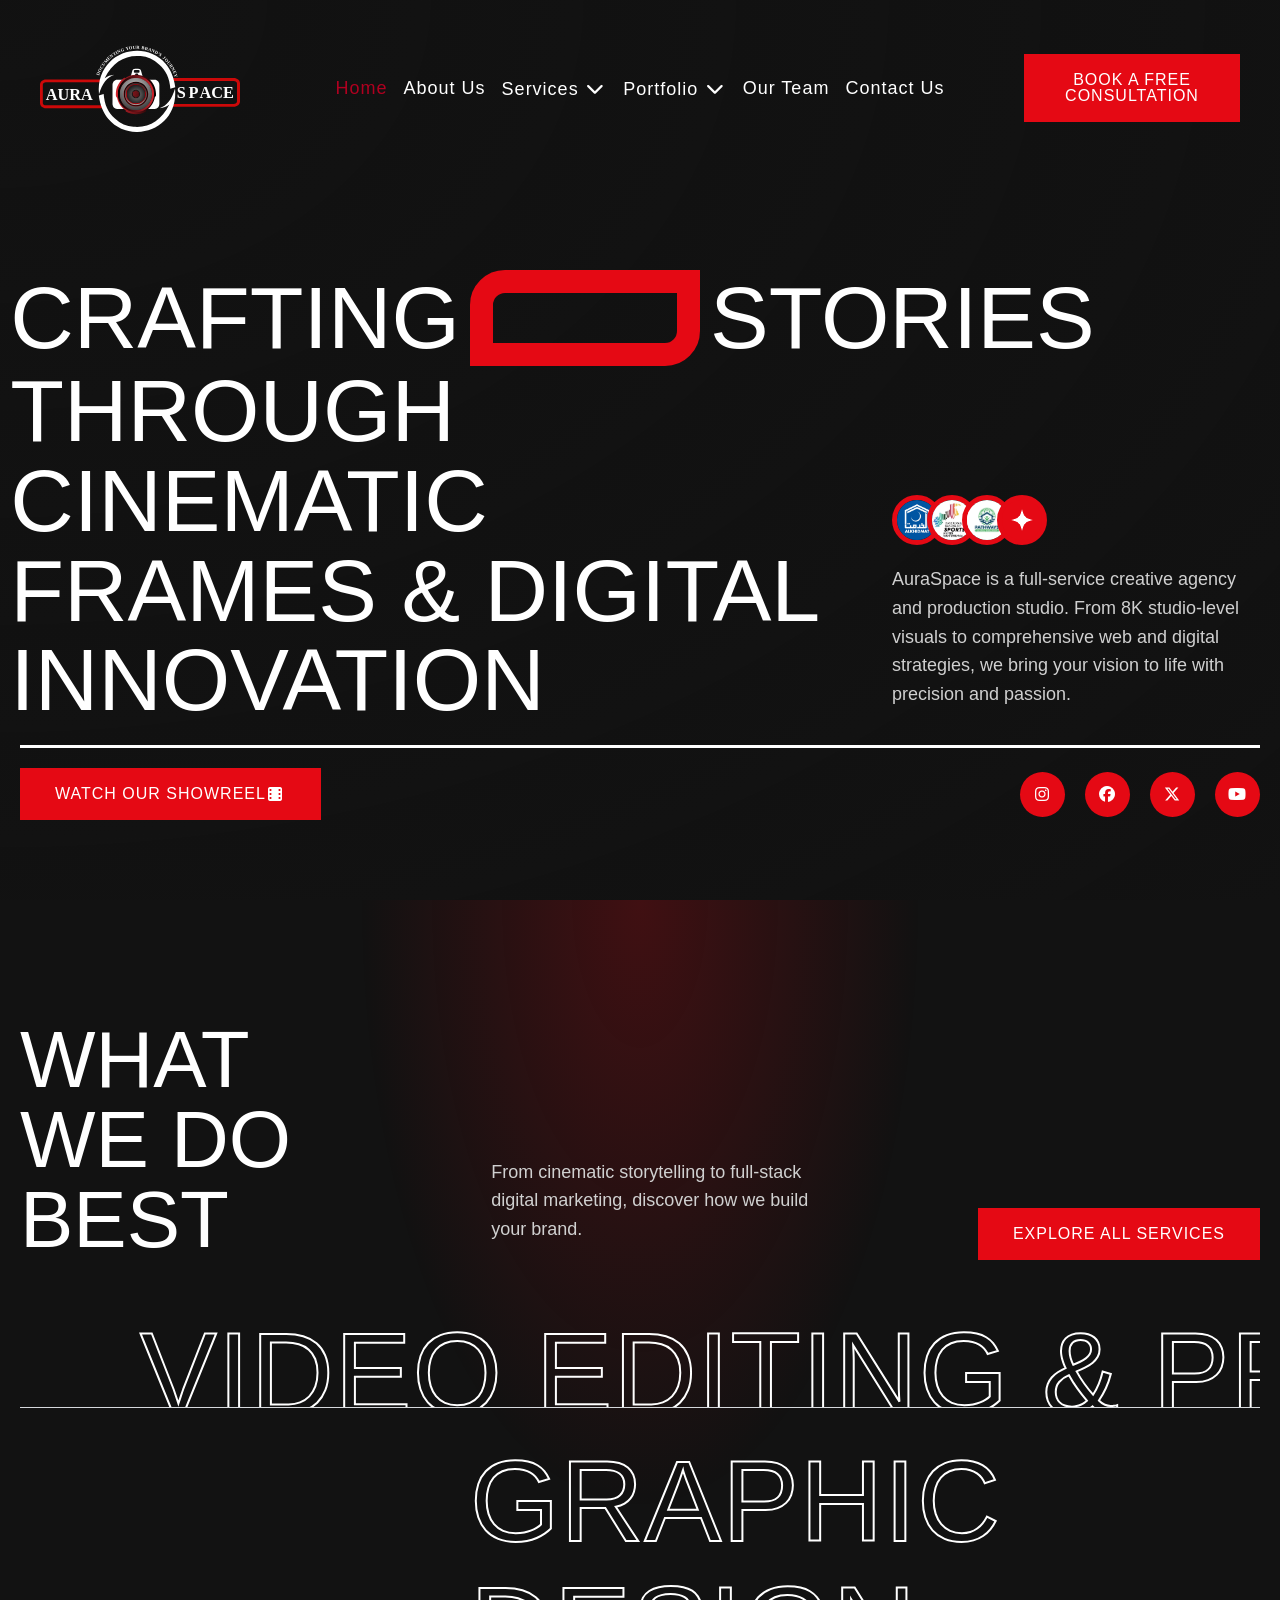
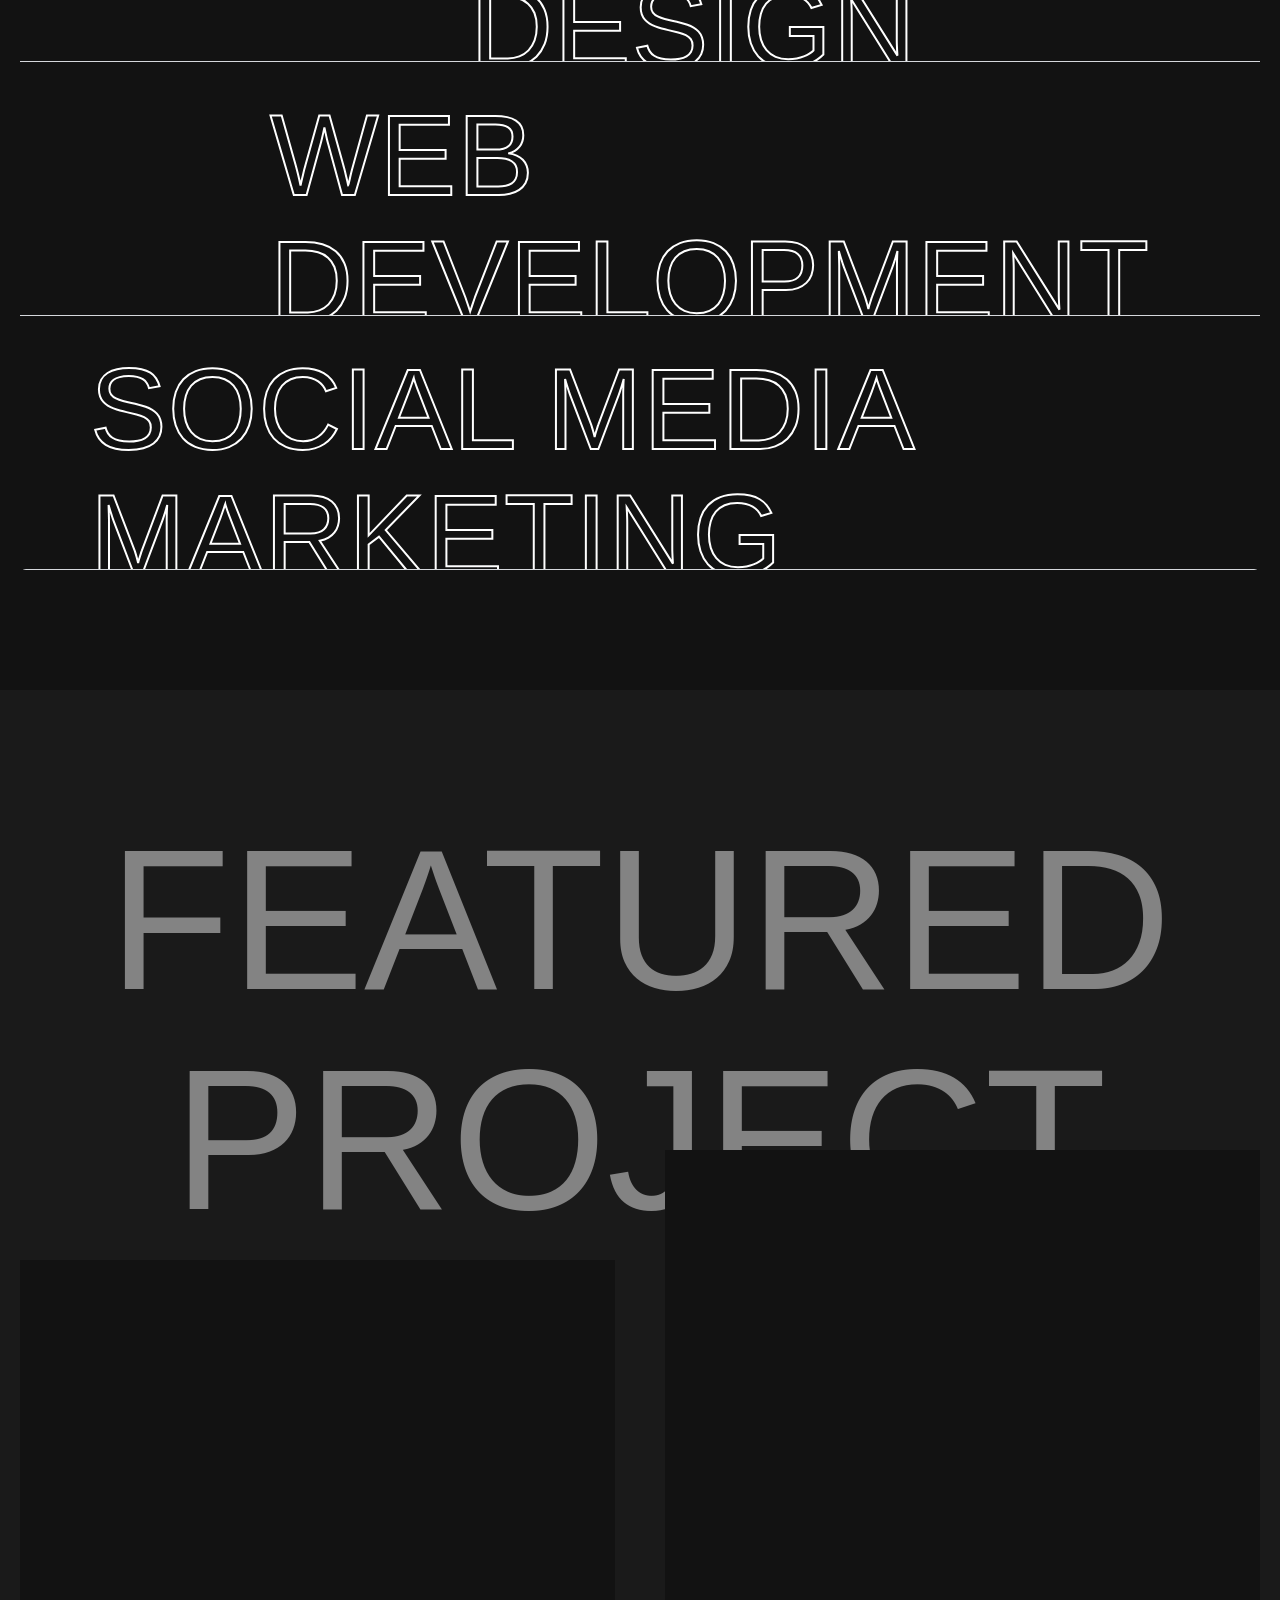
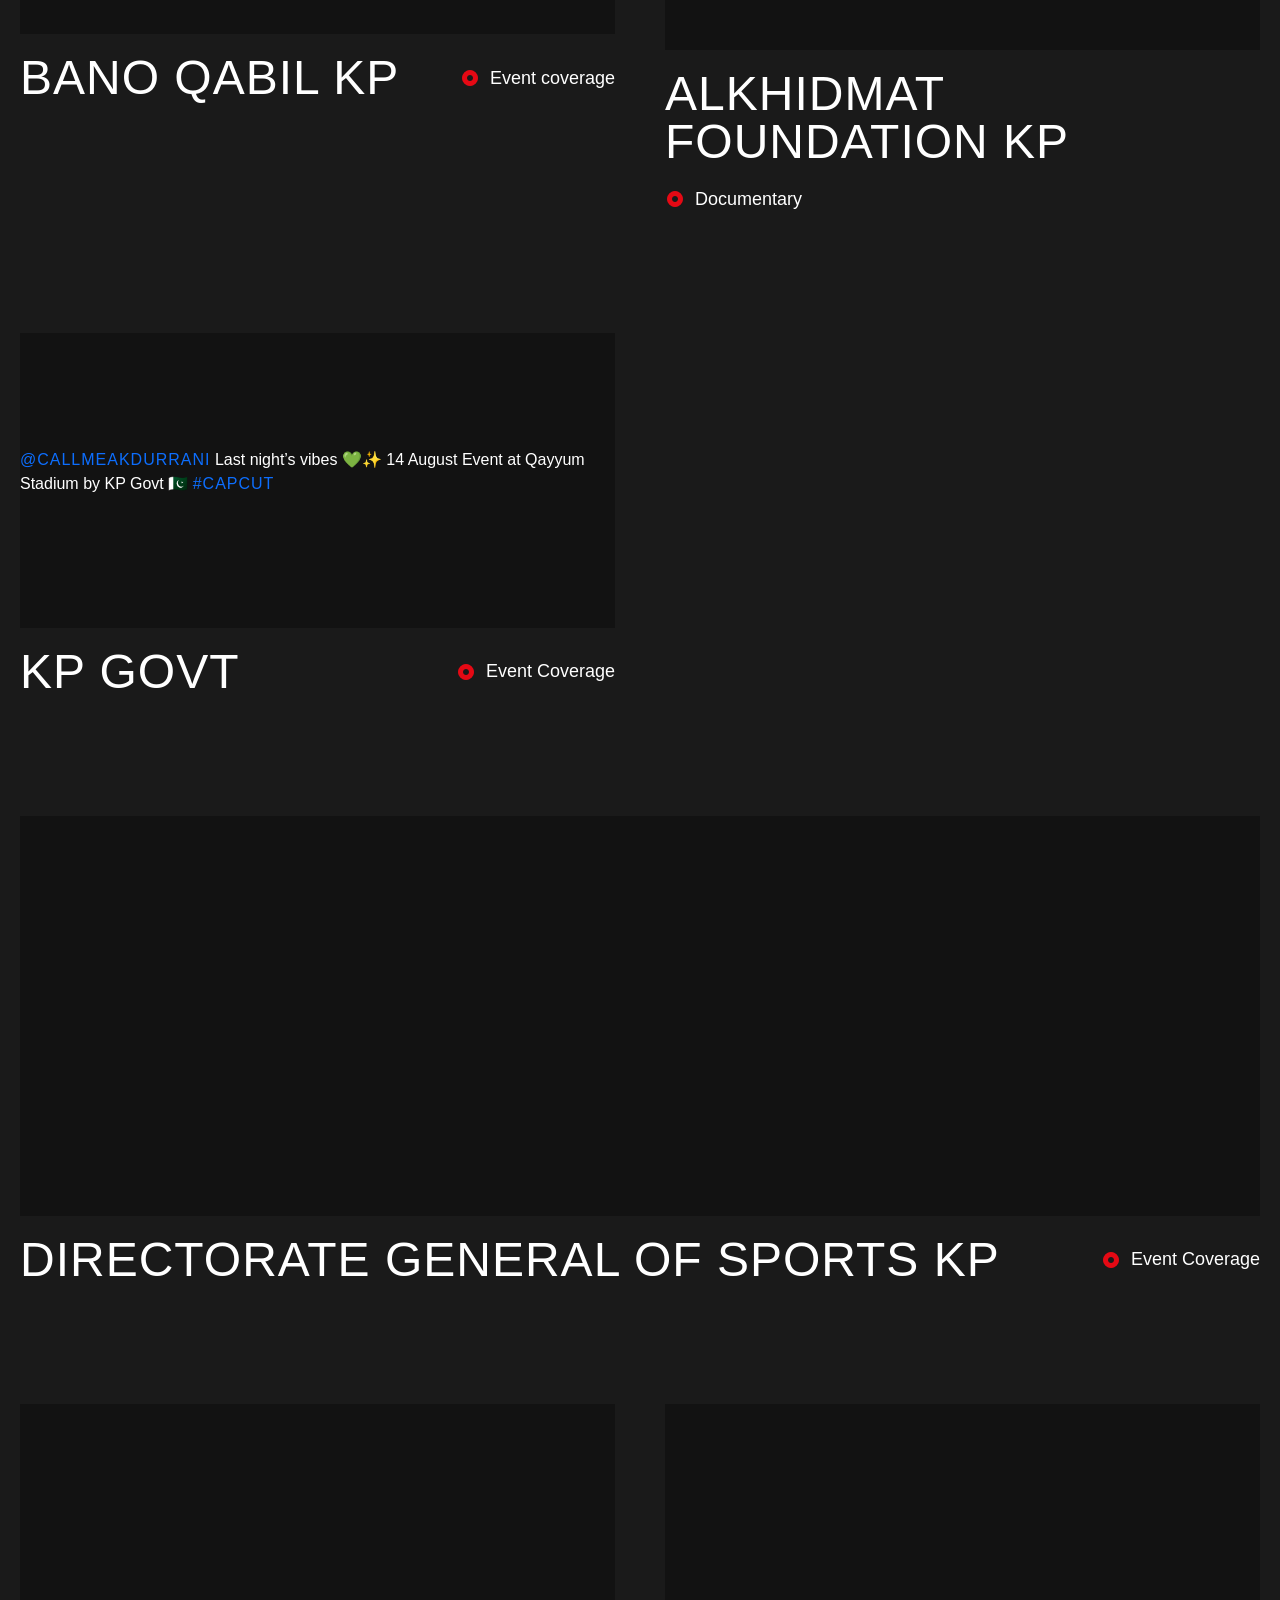
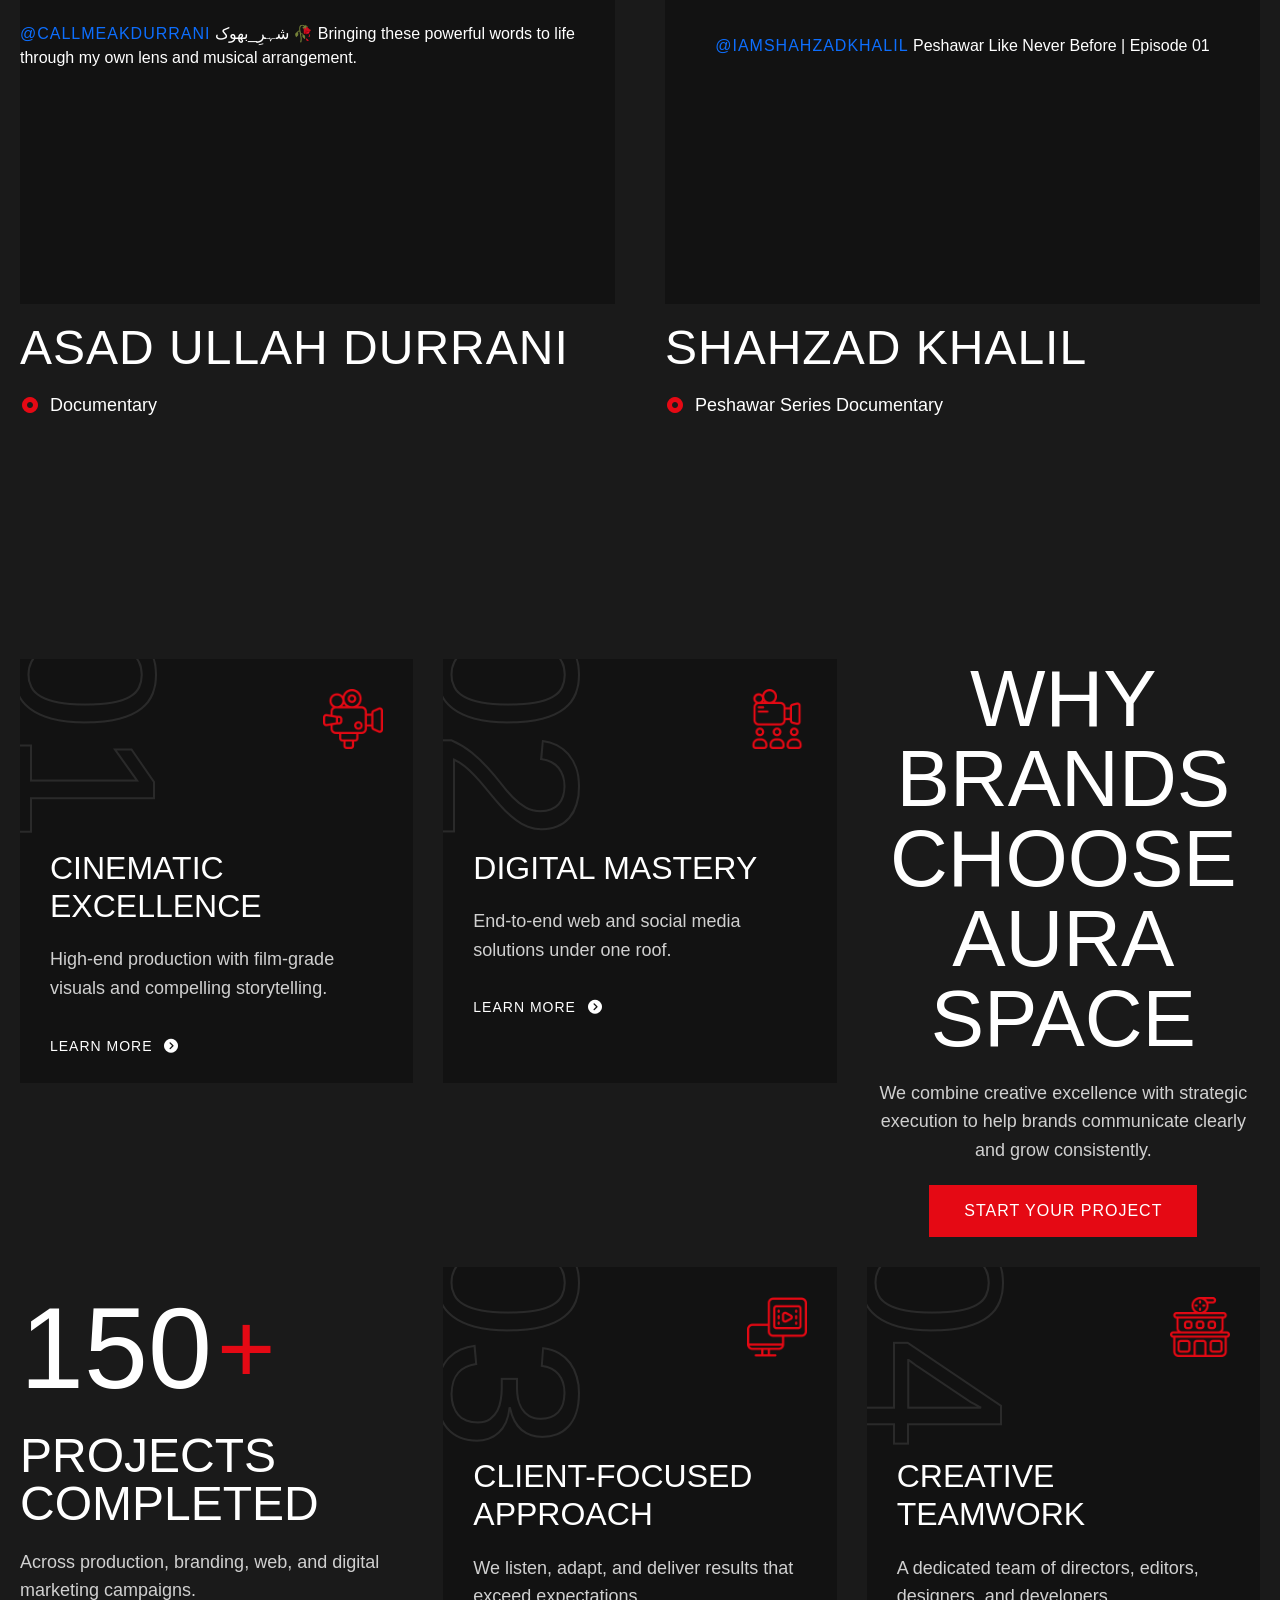
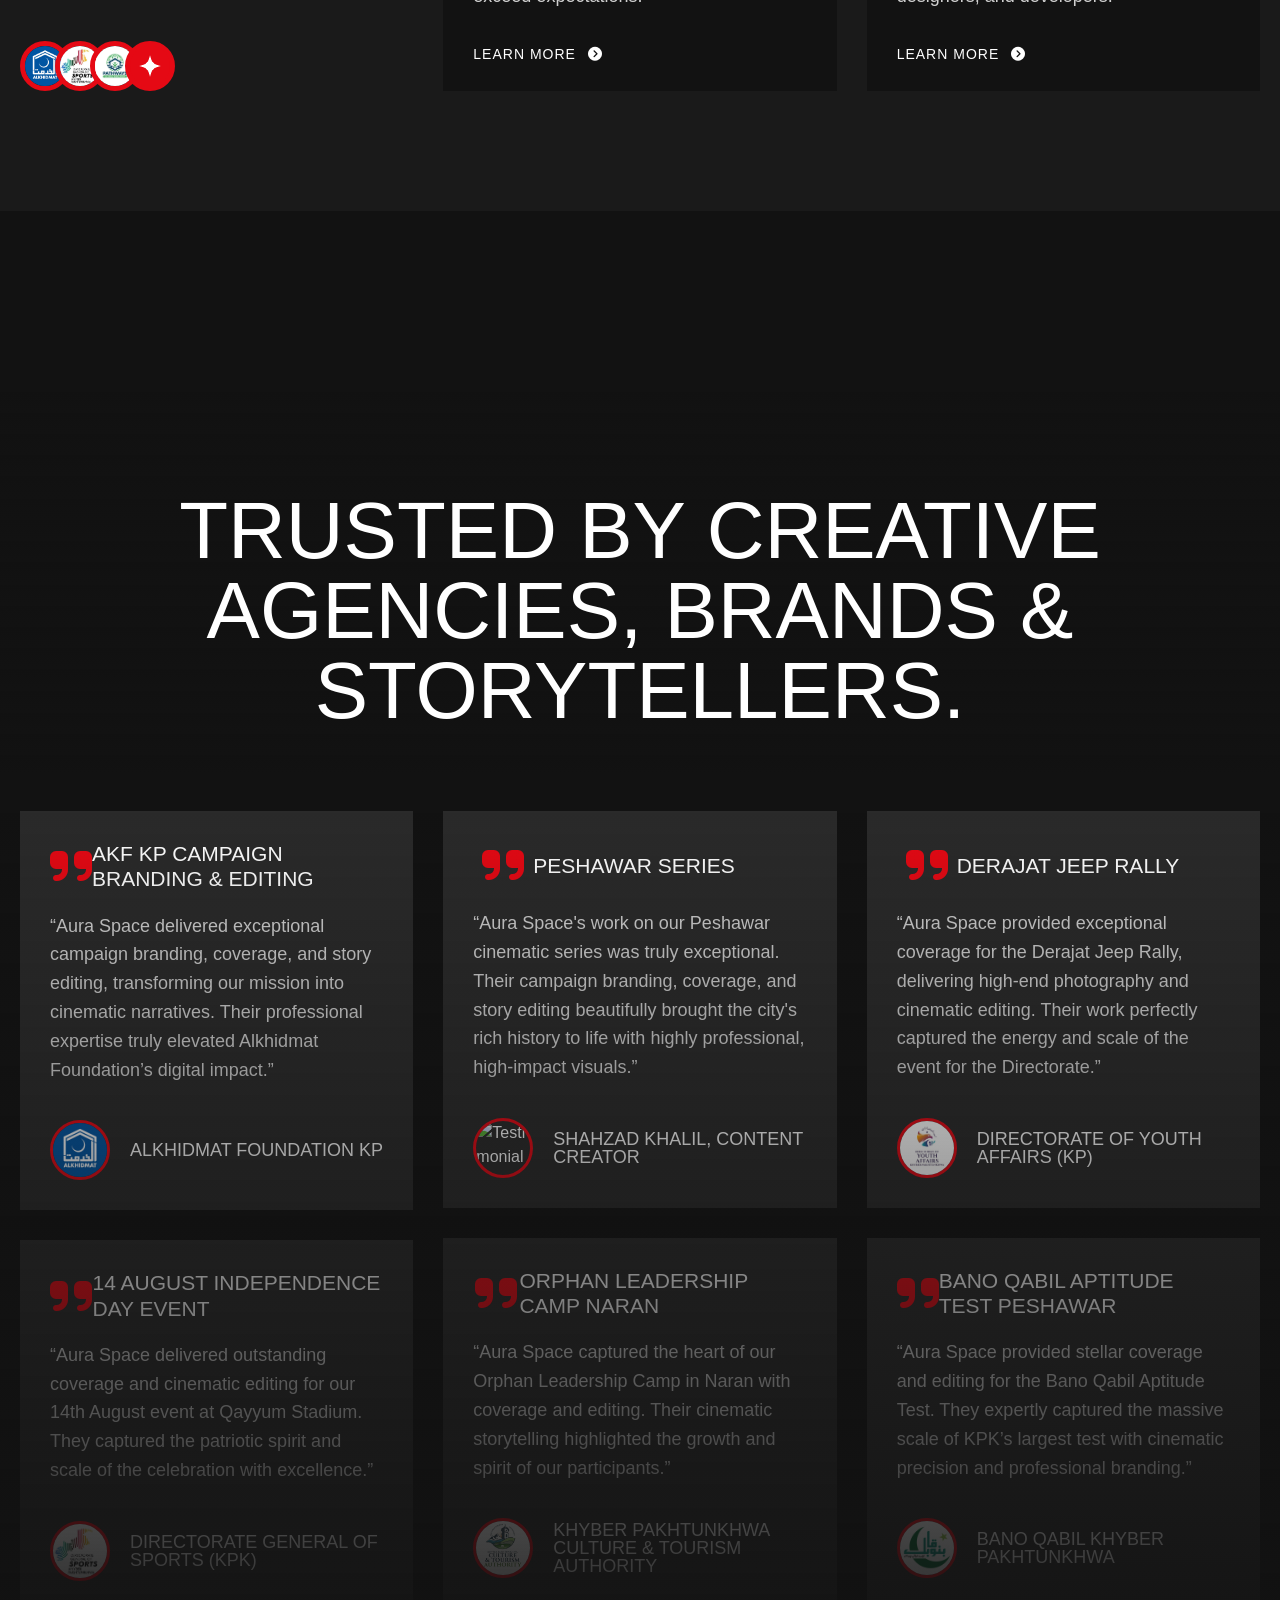
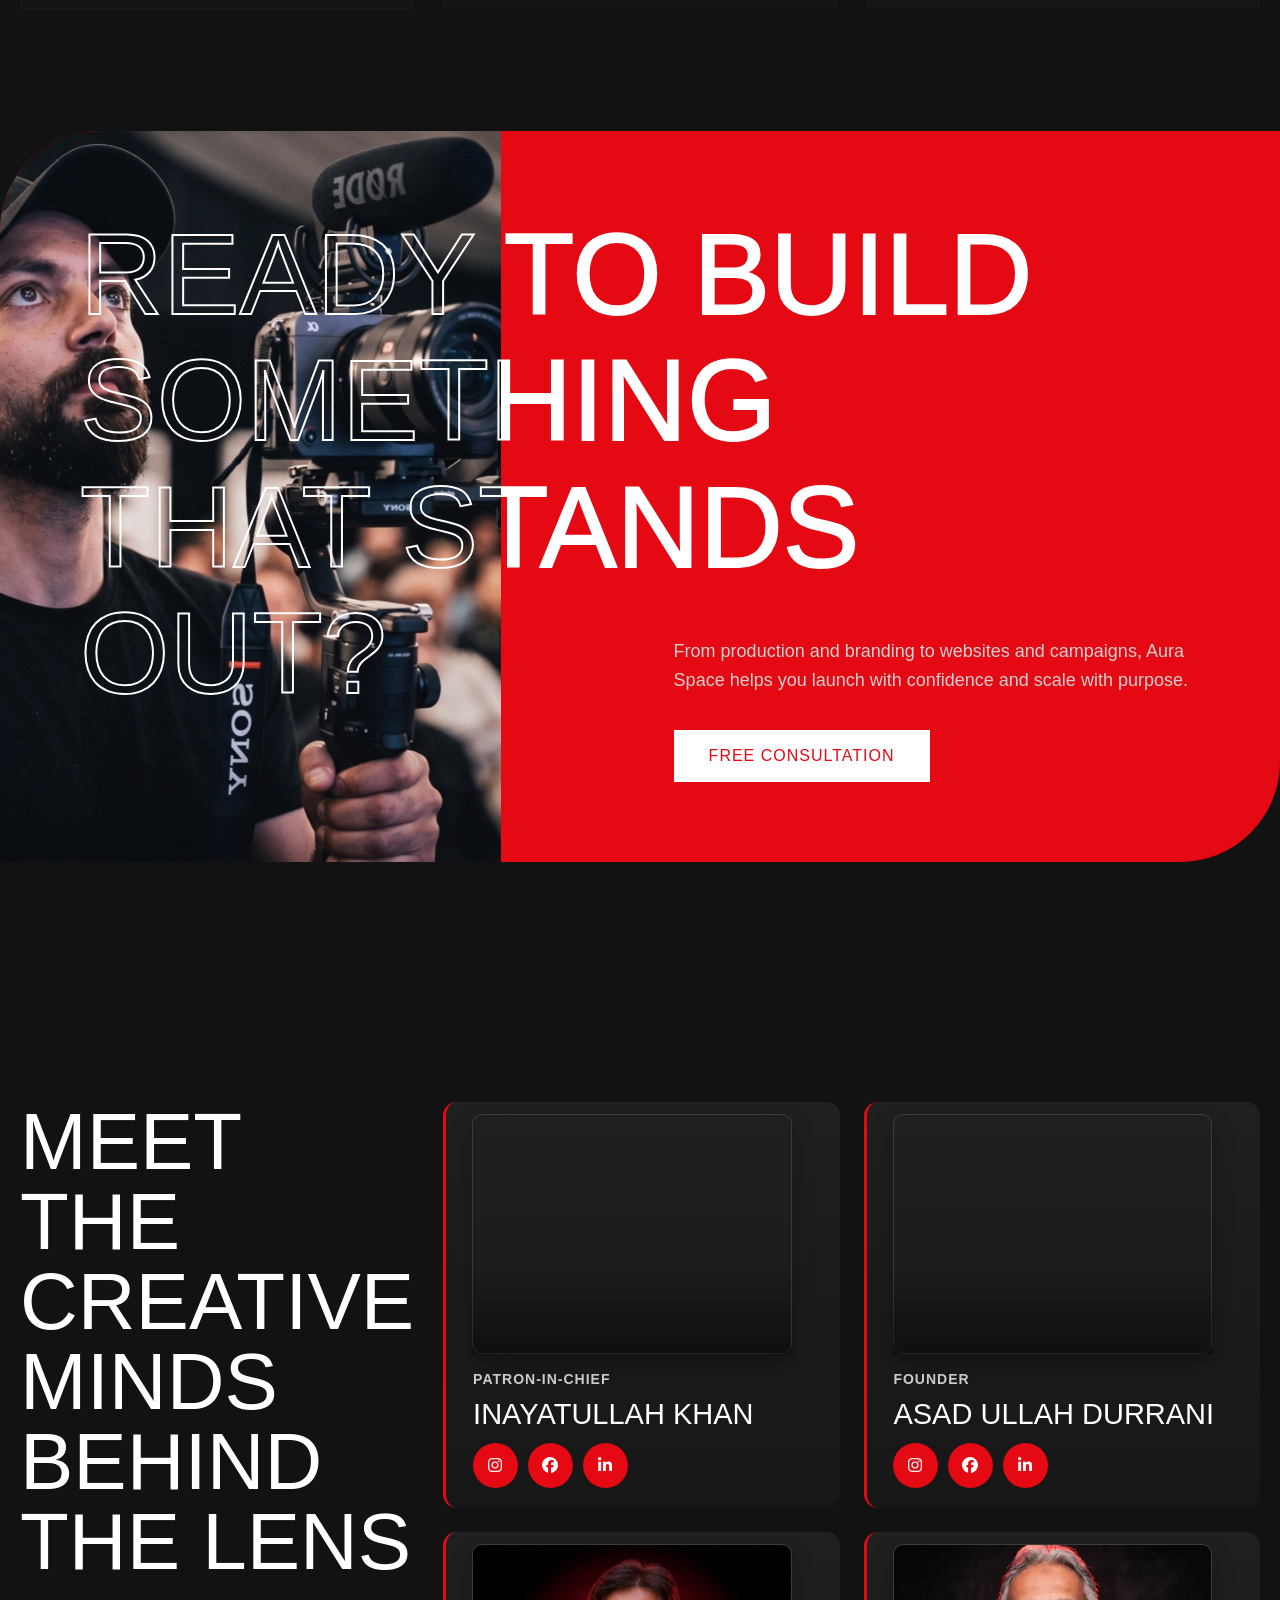
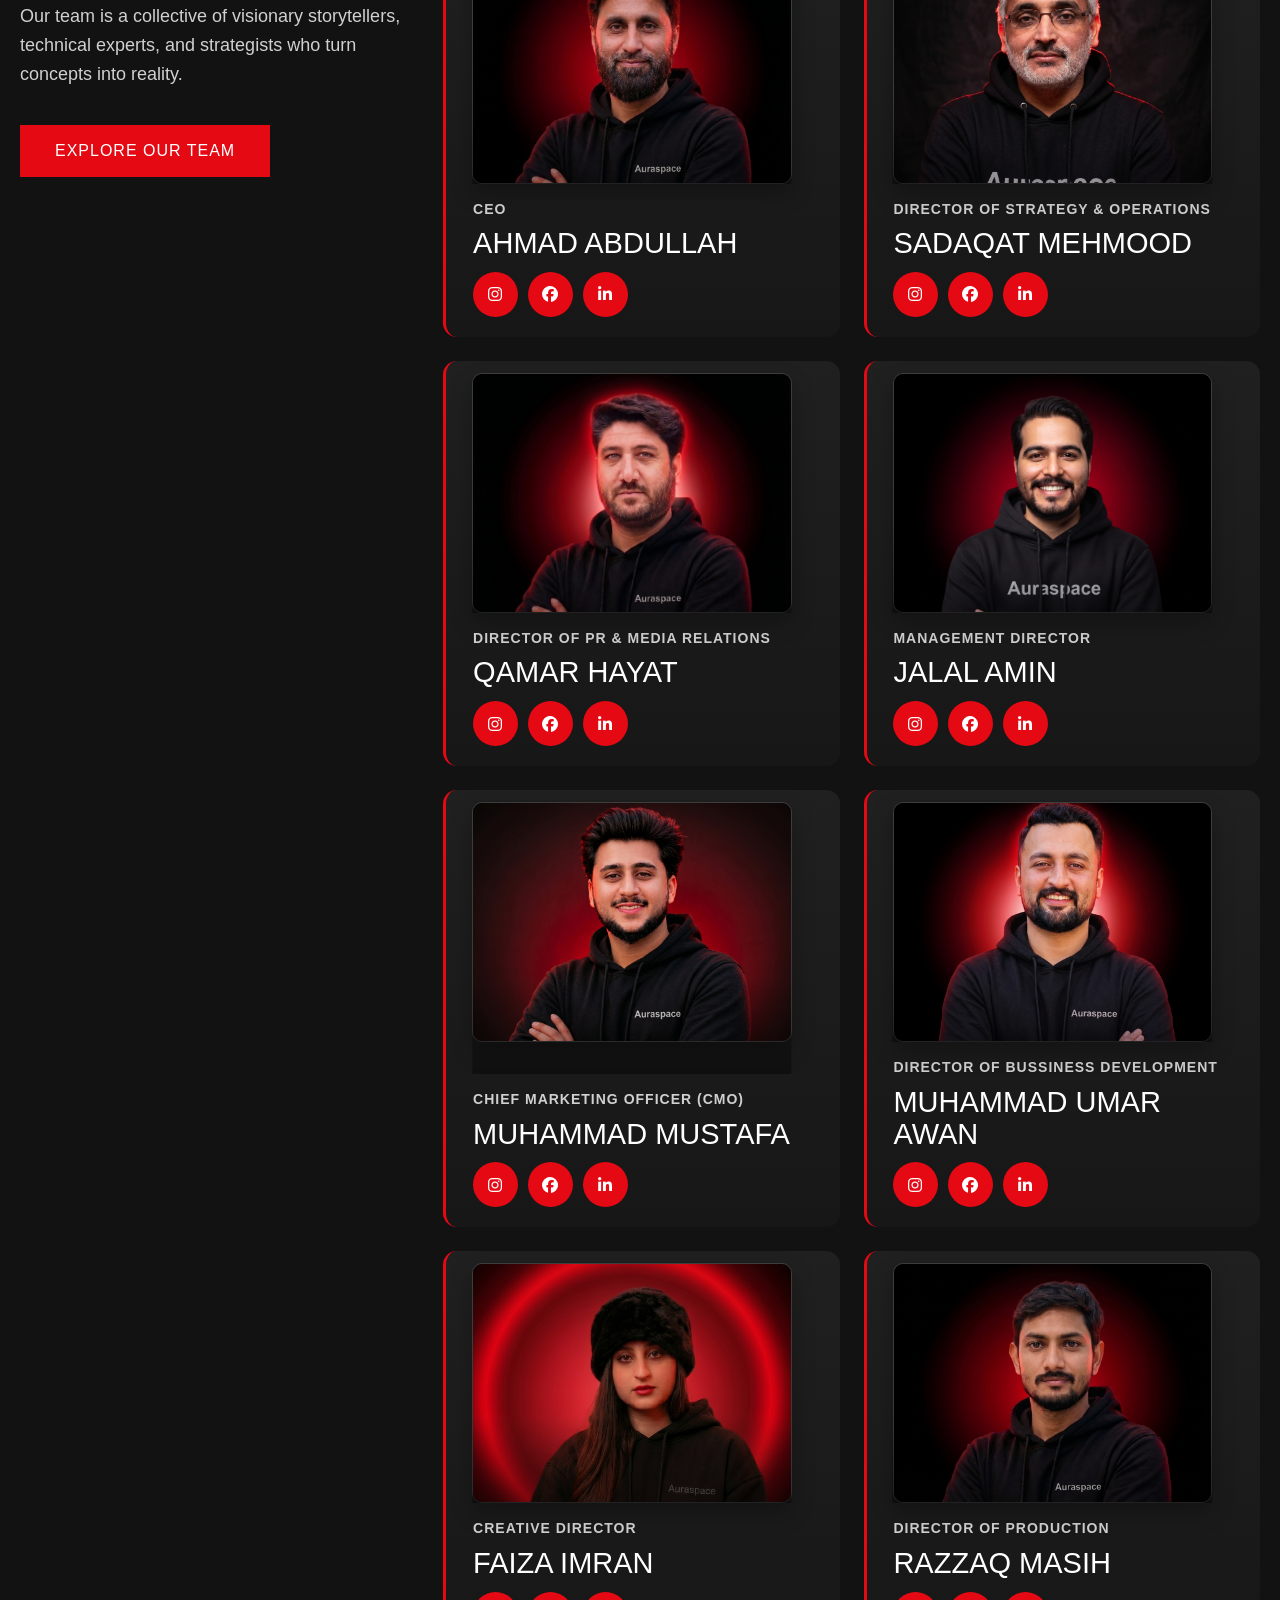
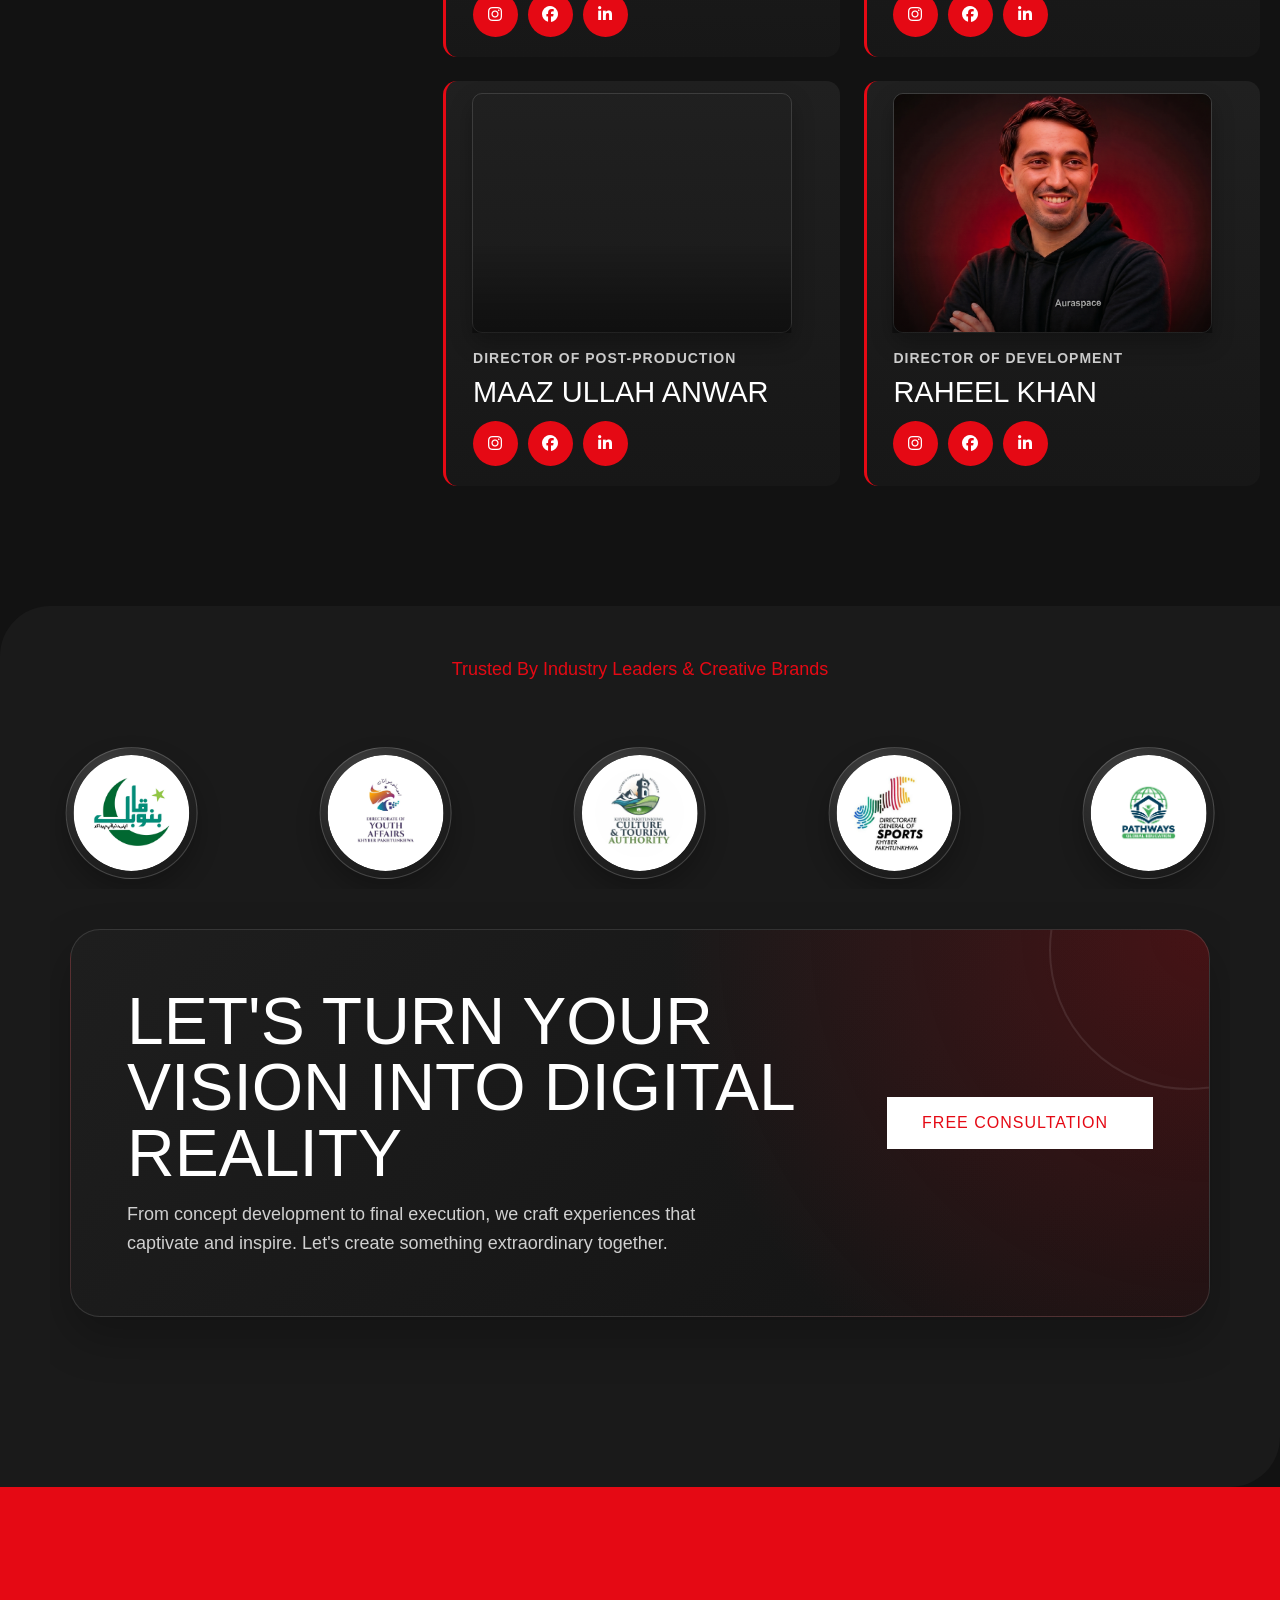
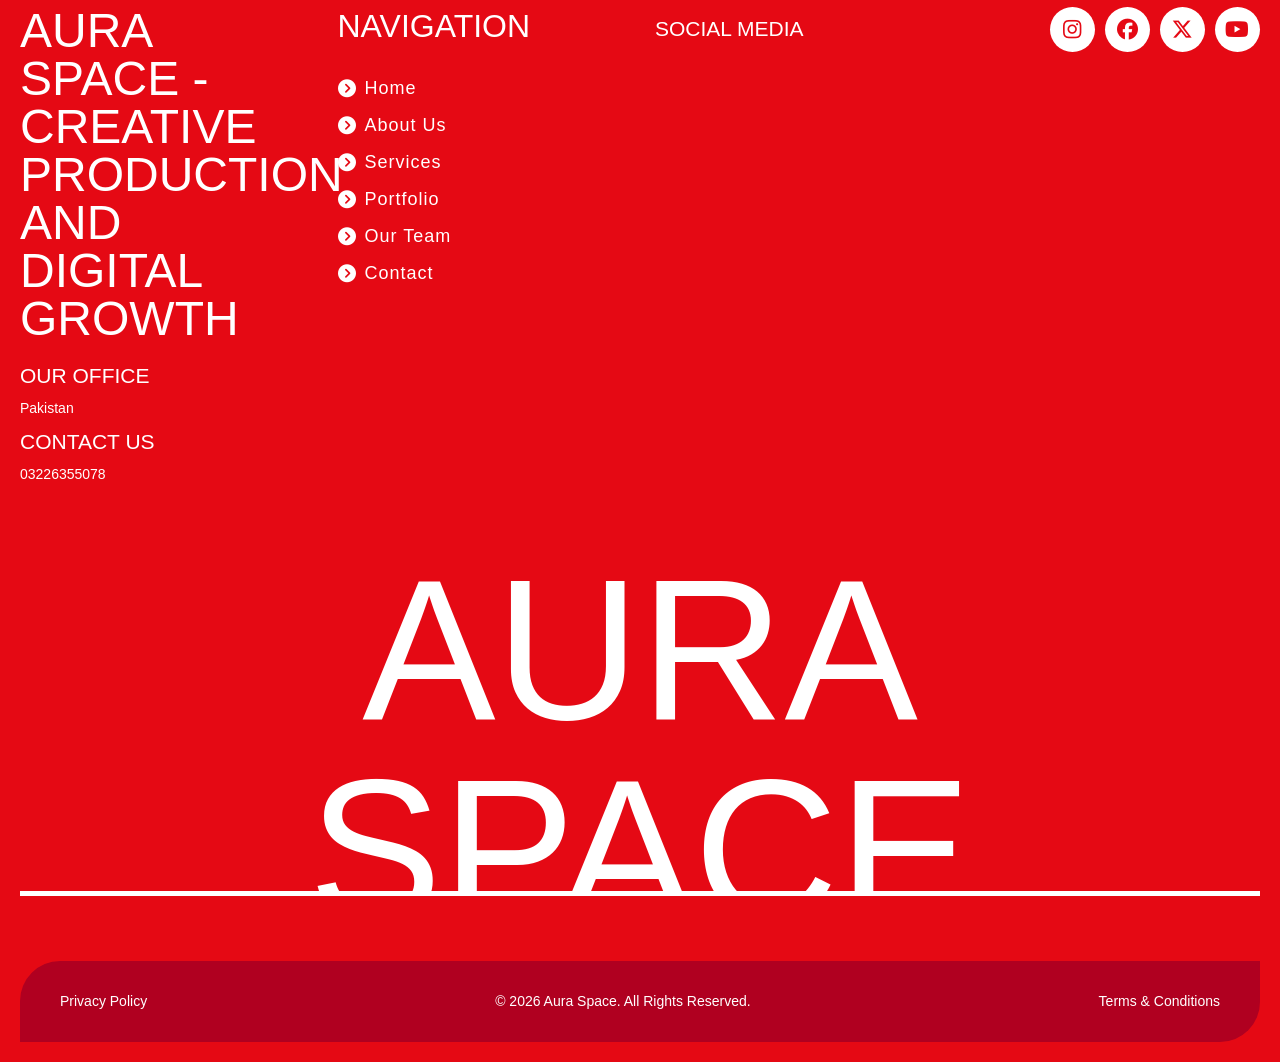
==== commit 62397c4c: "team section update" ====
--- a/index.html
+++ b/index.html
@@ -814,6 +814,26 @@
                         <div class="team-leadership-grid">
                             <div class="team-container team-lead-card">
                                 <div class="image-container team-lead-image">
+                                    <img src="./assets/images/team-images/Inayatullah Khan.jpeg" alt="Inayatullah Khan" class="img-fluid">
+                                </div>
+                                <div class="team-lead-content">
+                                    <p class="team-role">Patron-in-Chief</p>
+                                    <h5 class="team-name">Inayatullah Khan</h5>
+                                    <div class="d-flex flex-row align-items-center gspace-1 team-lead-social">
+                                        <a href="#" class="social-icon" aria-label="Inayatullah Khan Instagram">
+                                            <i class="fa-brands fa-instagram"></i>
+                                        </a>
+                                        <a href="#" class="social-icon" aria-label="Inayatullah Khan Facebook">
+                                            <i class="fa-brands fa-facebook"></i>
+                                        </a>
+                                        <a href="#" class="social-icon" aria-label="Inayatullah Khan LinkedIn">
+                                            <i class="fa-brands fa-linkedin-in"></i>
+                                        </a>
+                                    </div>
+                                </div>
+                            </div>
+                            <div class="team-container team-lead-card">
+                                <div class="image-container team-lead-image">
                                     <img src="./assets/images/team-images/Asad Ullah Durrani.jpeg" alt="Asad Ullah Durrani" class="img-fluid">
                                 </div>
                                 <div class="team-lead-content">
@@ -874,6 +894,46 @@
                             </div>
                             <div class="team-container team-lead-card">
                                 <div class="image-container team-lead-image">
+                                    <img src="./assets/images/team-images/qamar.jpg.jpeg" alt="Qamar Hayat" class="img-fluid">
+                                </div>
+                                <div class="team-lead-content">
+                                    <p class="team-role">Director of PR & Media Relations</p>
+                                    <h5 class="team-name">Qamar Hayat</h5>
+                                    <div class="d-flex flex-row align-items-center gspace-1 team-lead-social">
+                                        <a href="#" class="social-icon" aria-label="Qamar Hayat Instagram">
+                                            <i class="fa-brands fa-instagram"></i>
+                                        </a>
+                                        <a href="#" class="social-icon" aria-label="Qamar Hayat Facebook">
+                                            <i class="fa-brands fa-facebook"></i>
+                                        </a>
+                                        <a href="#" class="social-icon" aria-label="Qamar Hayat LinkedIn">
+                                            <i class="fa-brands fa-linkedin-in"></i>
+                                        </a>
+                                    </div>
+                                </div>
+                            </div>
+                            <div class="team-container team-lead-card">
+                                <div class="image-container team-lead-image">
+                                    <img src="./assets/images/team-images/jalal Amin.jpeg" alt="Jalal Amin" class="img-fluid">
+                                </div>
+                                <div class="team-lead-content">
+                                    <p class="team-role">Management Director</p>
+                                    <h5 class="team-name">Jalal Amin</h5>
+                                    <div class="d-flex flex-row align-items-center gspace-1 team-lead-social">
+                                        <a href="#" class="social-icon" aria-label="Jalal Amin Instagram">
+                                            <i class="fa-brands fa-instagram"></i>
+                                        </a>
+                                        <a href="#" class="social-icon" aria-label="Jalal Amin Facebook">
+                                            <i class="fa-brands fa-facebook"></i>
+                                        </a>
+                                        <a href="#" class="social-icon" aria-label="Jalal Amin LinkedIn">
+                                            <i class="fa-brands fa-linkedin-in"></i>
+                                        </a>
+                                    </div>
+                                </div>
+                            </div>
+                            <div class="team-container team-lead-card">
+                                <div class="image-container team-lead-image">
                                     <img src="./assets/images/team-images/Muhammad Mustafa.jpeg" alt="Muhammad Mustafa" class="img-fluid">
                                 </div>
                                 <div class="team-lead-content">
@@ -887,26 +947,6 @@
                                             <i class="fa-brands fa-facebook"></i>
                                         </a>
                                         <a href="#" class="social-icon" aria-label="Muhammad Mustafa LinkedIn">
-                                            <i class="fa-brands fa-linkedin-in"></i>
-                                        </a>
-                                    </div>
-                                </div>
-                            </div>
-                            <div class="team-container team-lead-card">
-                                <div class="image-container team-lead-image">
-                                    <img src="./assets/images/team-images/qamar.jpg.jpeg" alt="Qamar Hayat" class="img-fluid">
-                                </div>
-                                <div class="team-lead-content">
-                                    <p class="team-role">Director of PR & Media Relations</p>
-                                    <h5 class="team-name">Qamar Hayat</h5>
-                                    <div class="d-flex flex-row align-items-center gspace-1 team-lead-social">
-                                        <a href="#" class="social-icon" aria-label="Qamar Hayat Instagram">
-                                            <i class="fa-brands fa-instagram"></i>
-                                        </a>
-                                        <a href="#" class="social-icon" aria-label="Qamar Hayat Facebook">
-                                            <i class="fa-brands fa-facebook"></i>
-                                        </a>
-                                        <a href="#" class="social-icon" aria-label="Qamar Hayat LinkedIn">
                                             <i class="fa-brands fa-linkedin-in"></i>
                                         </a>
                                     </div>
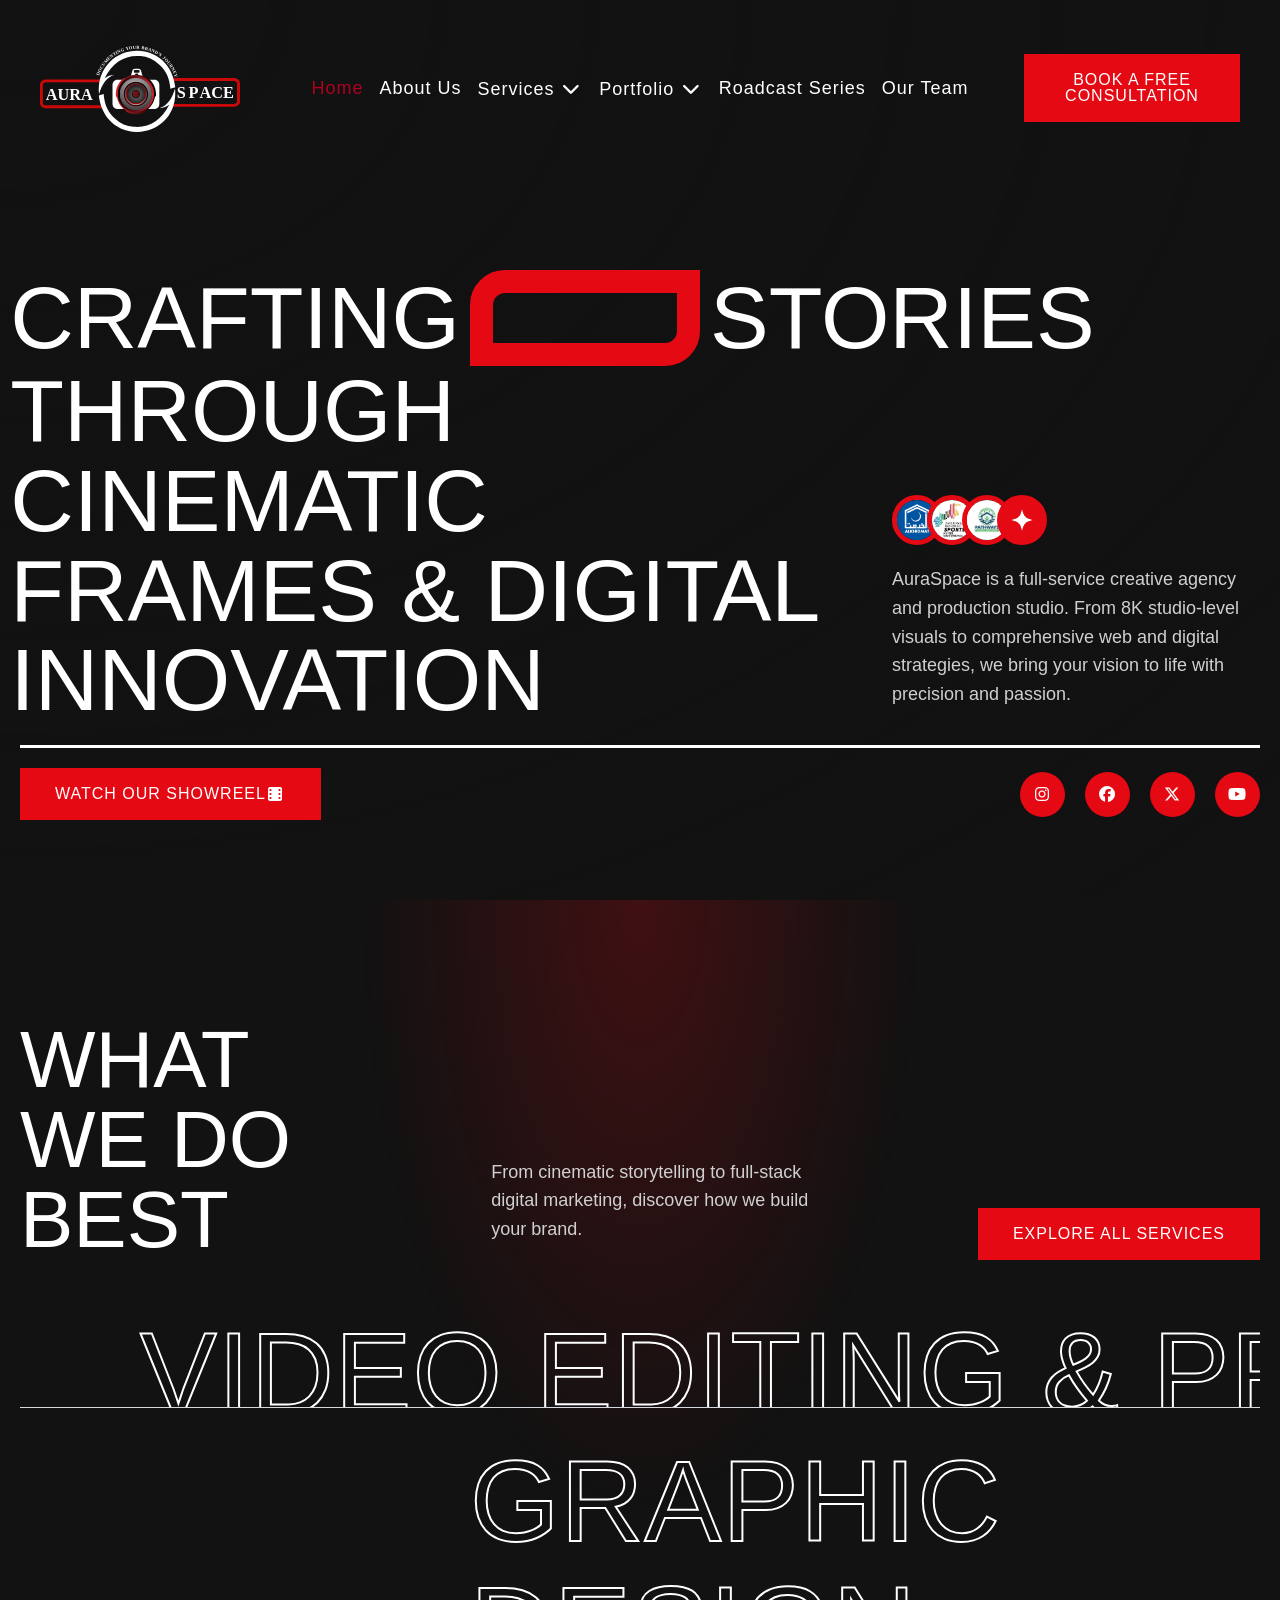
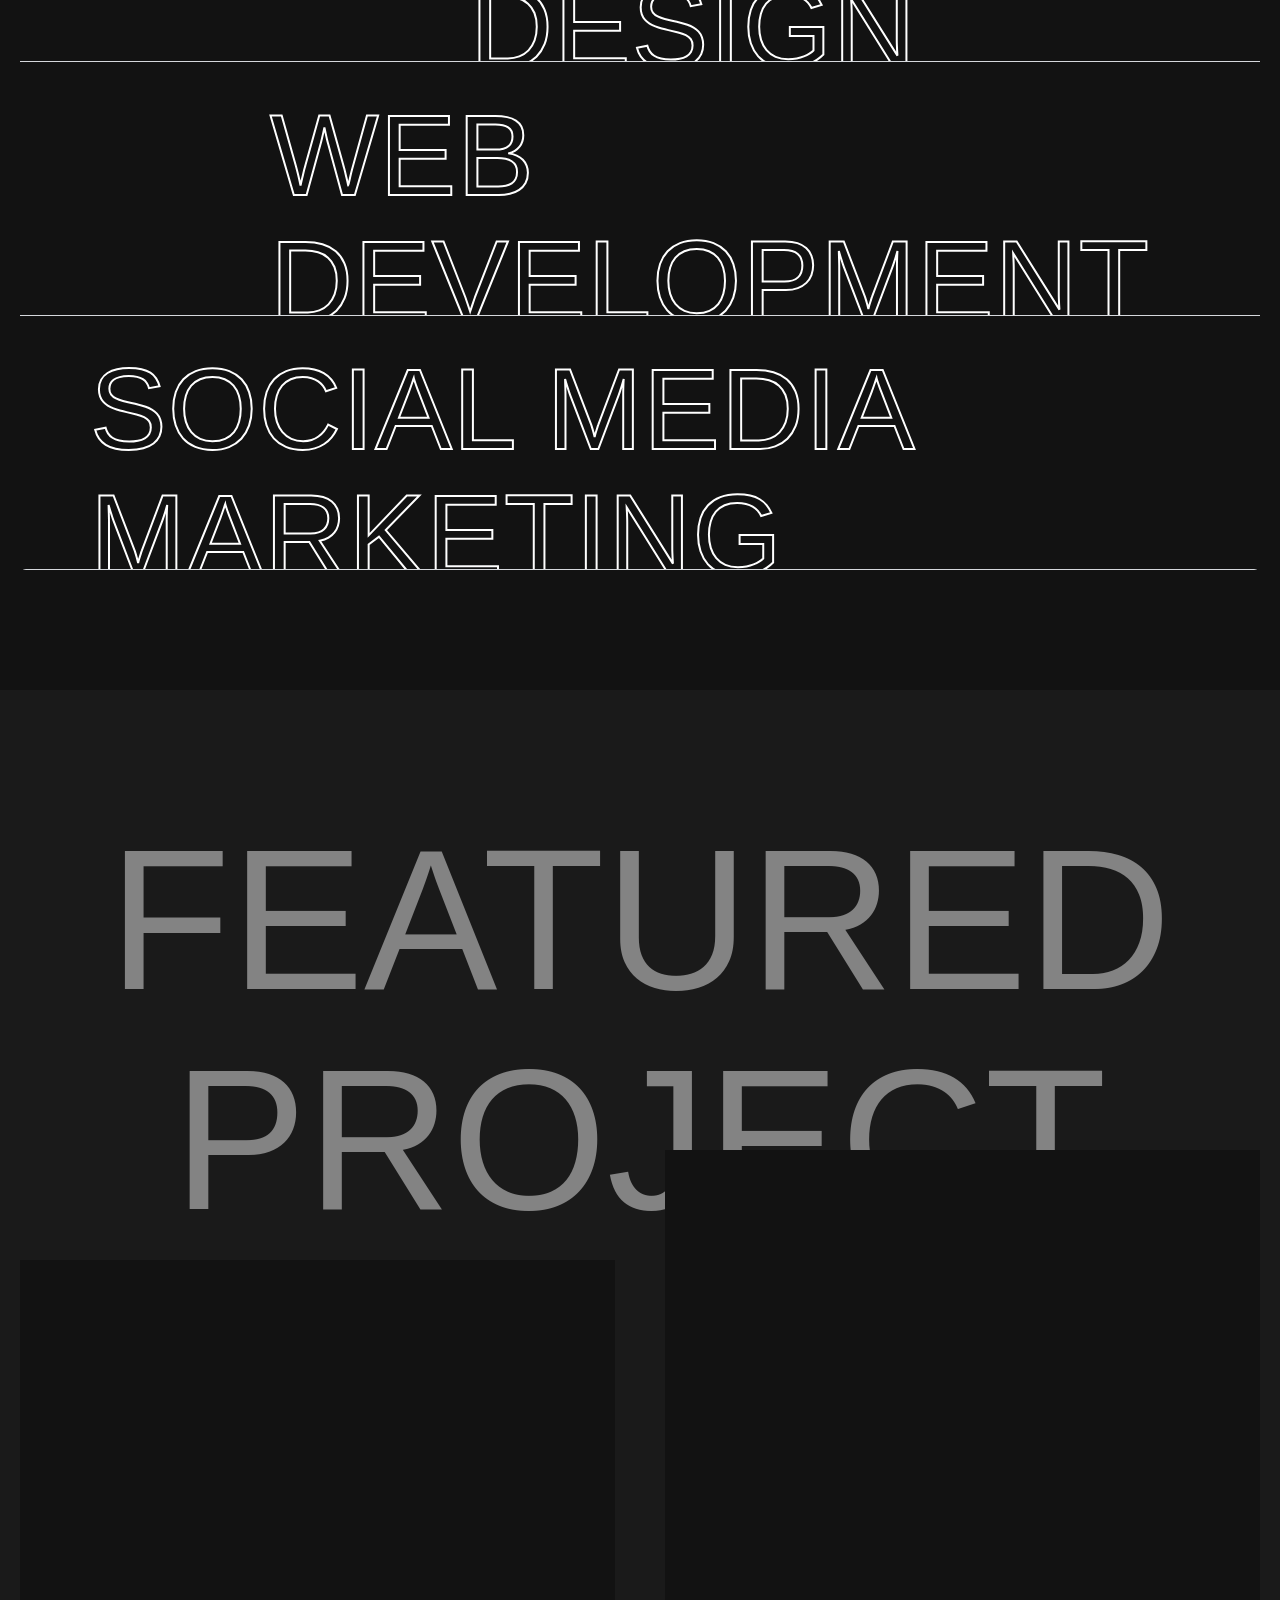
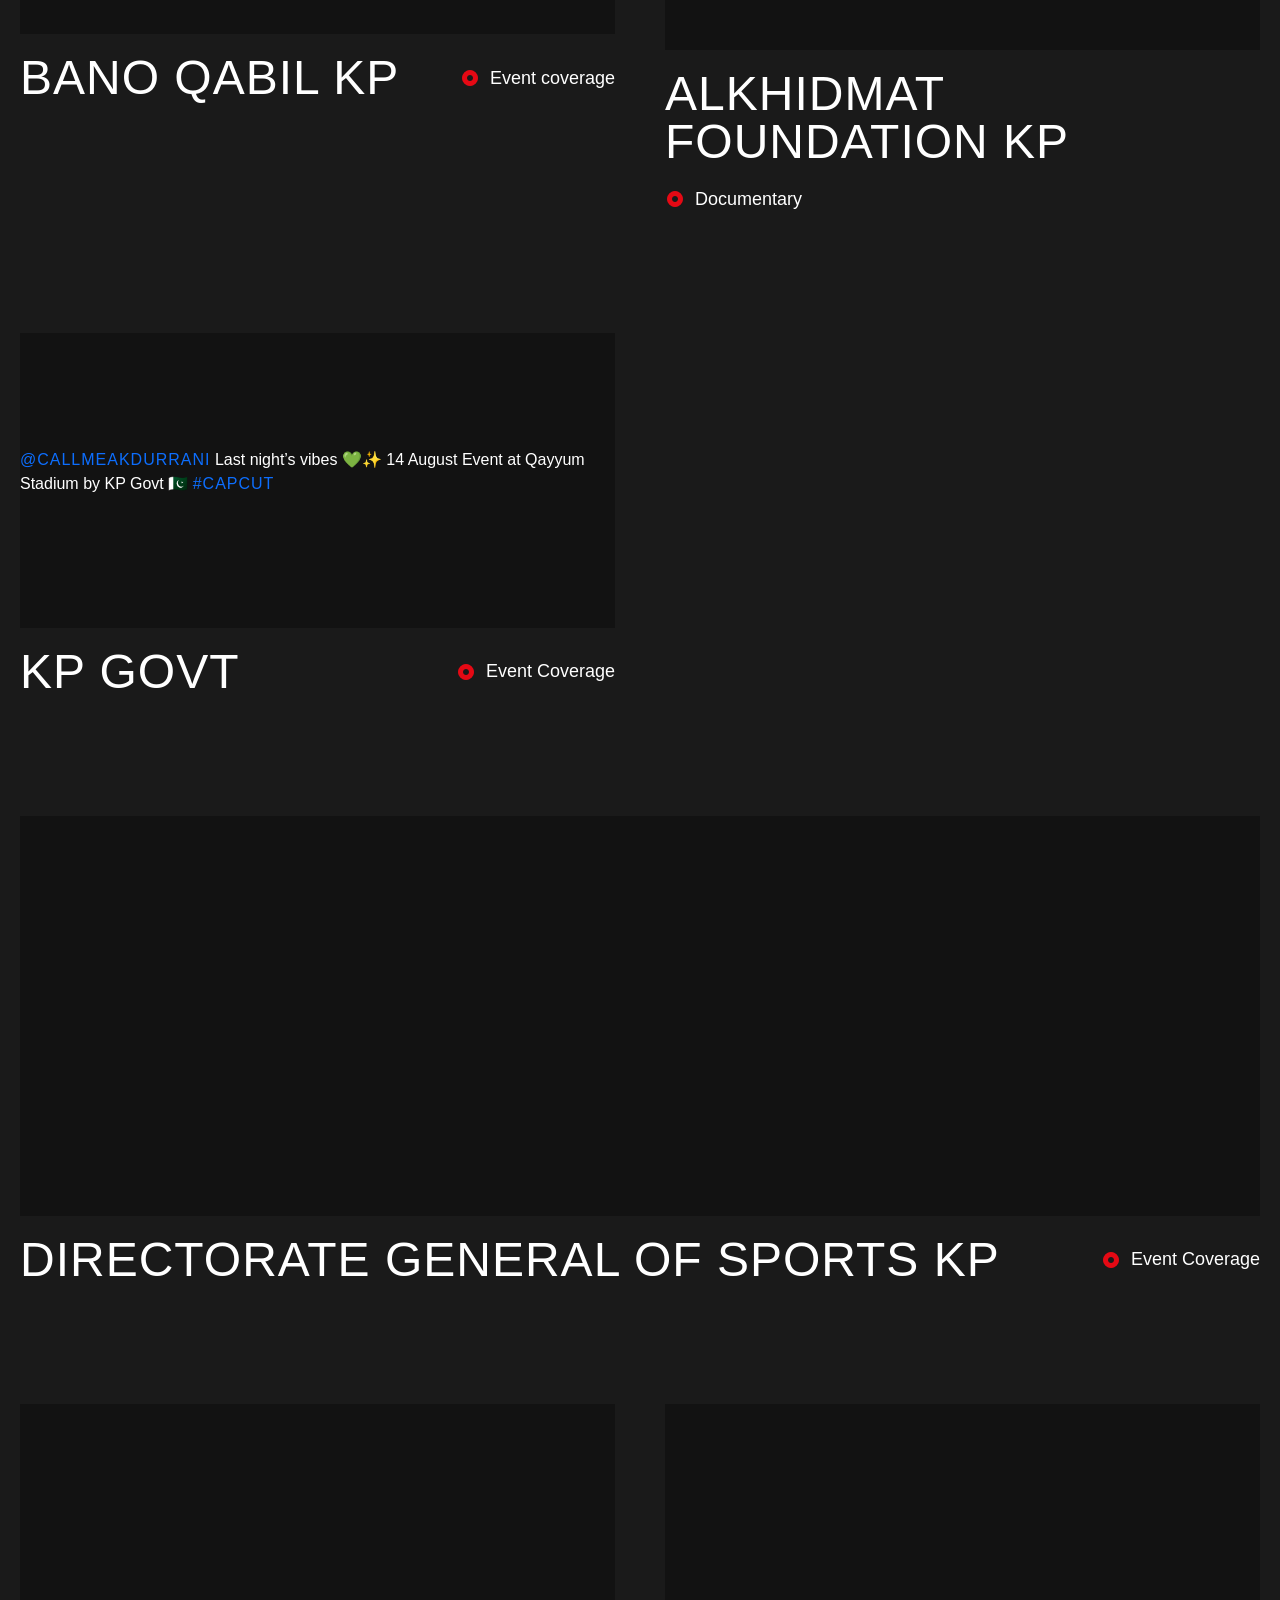
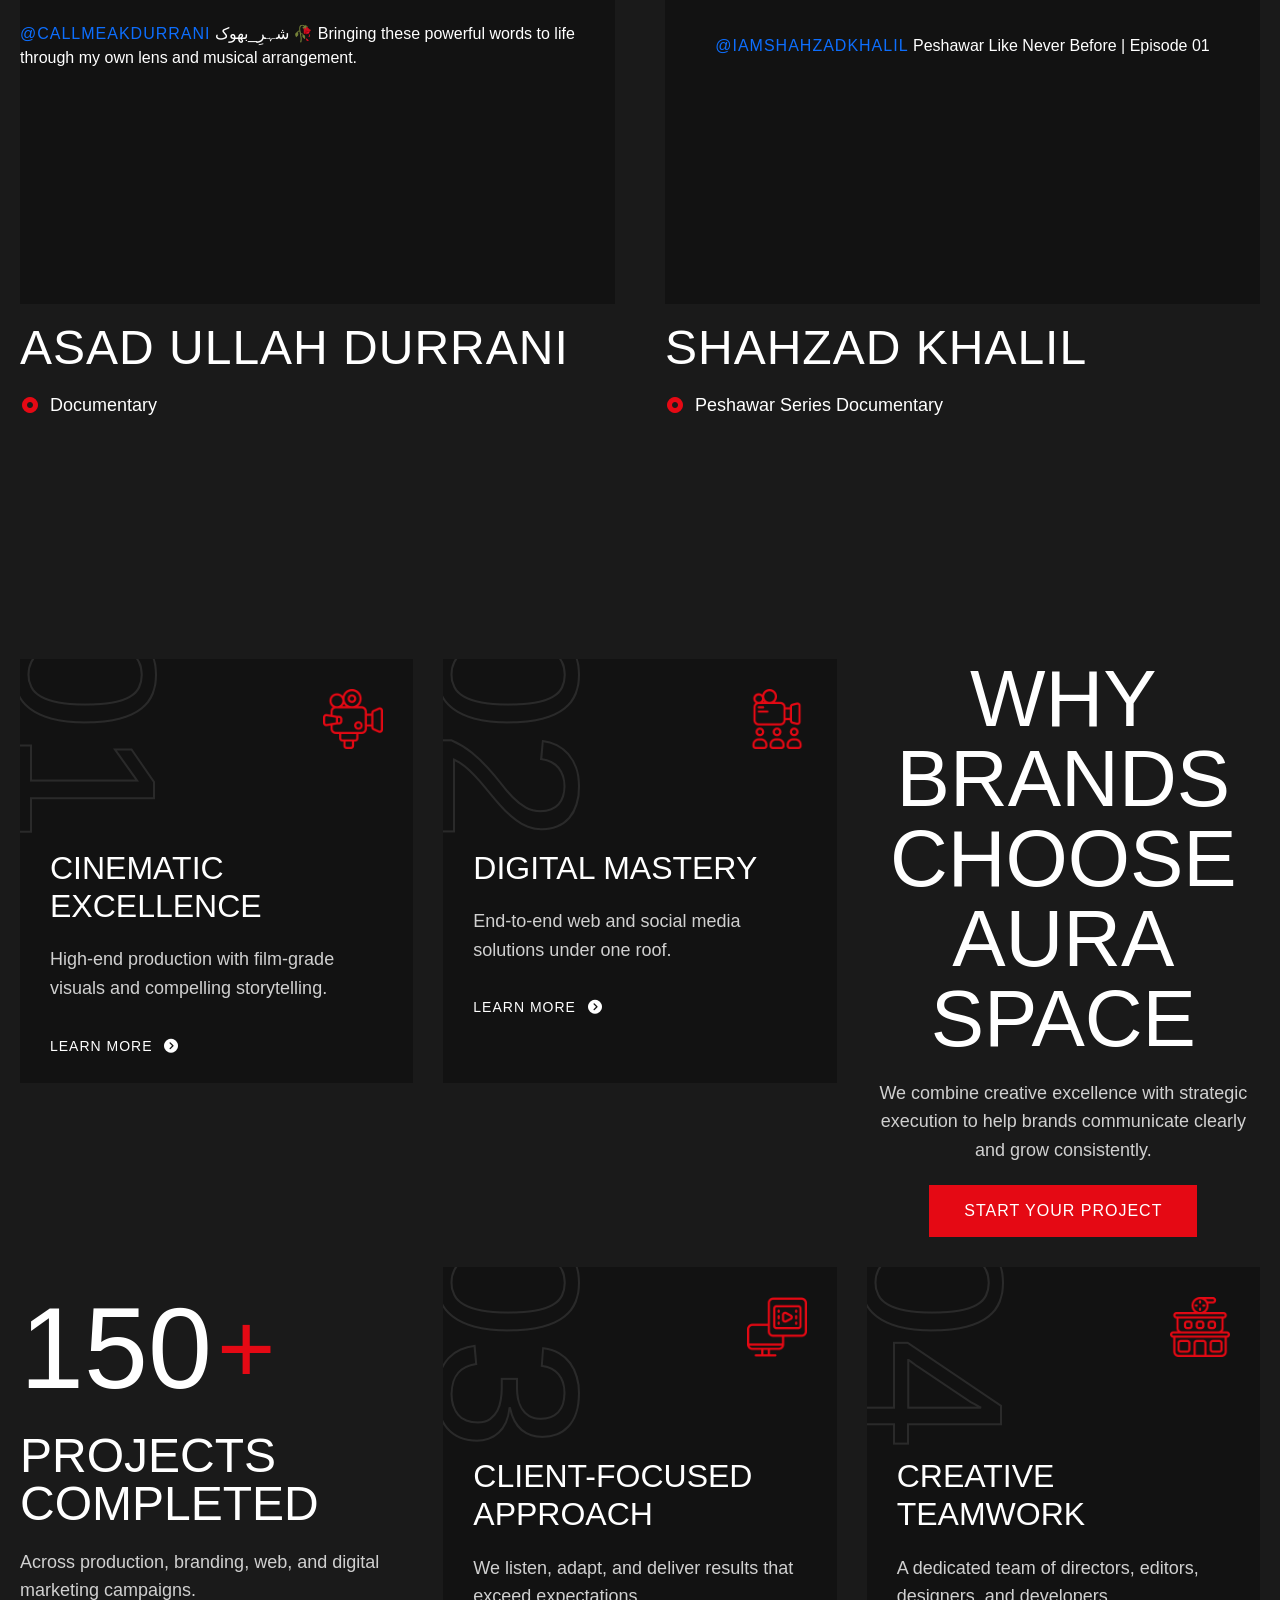
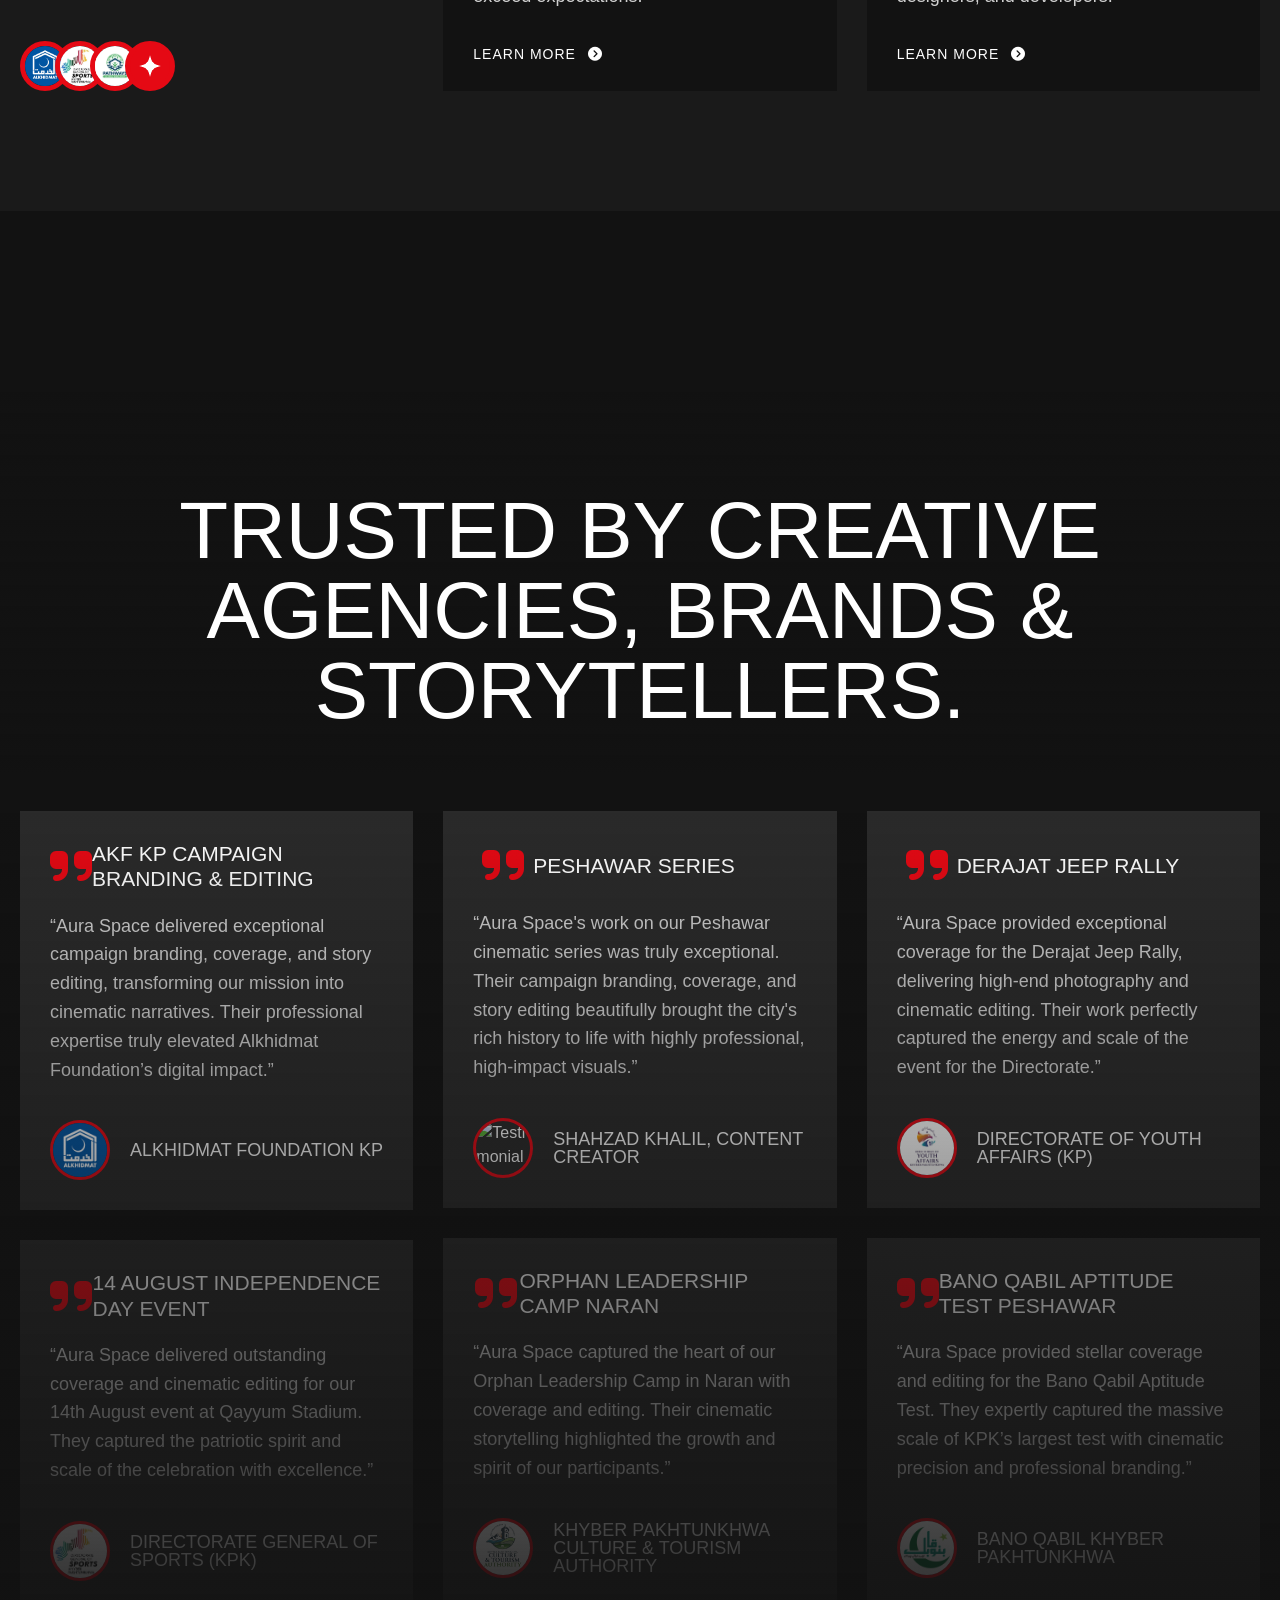
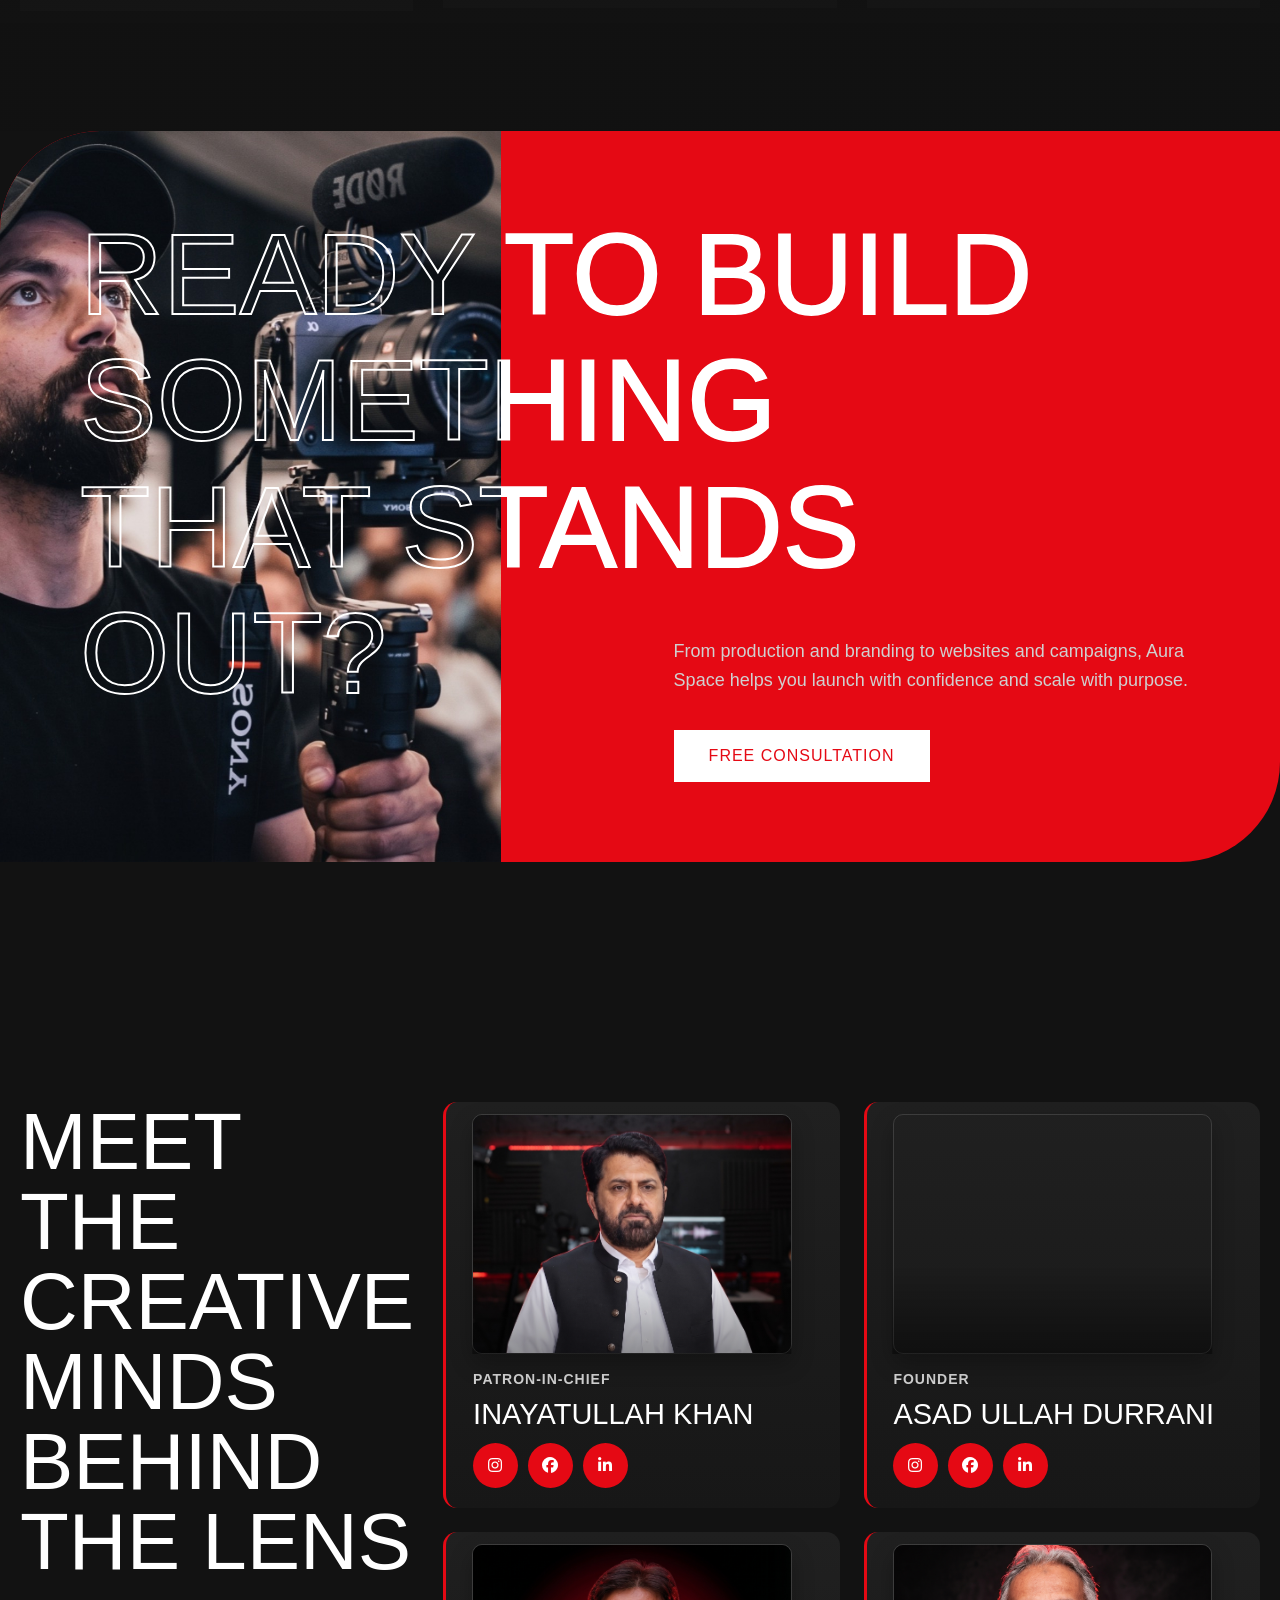
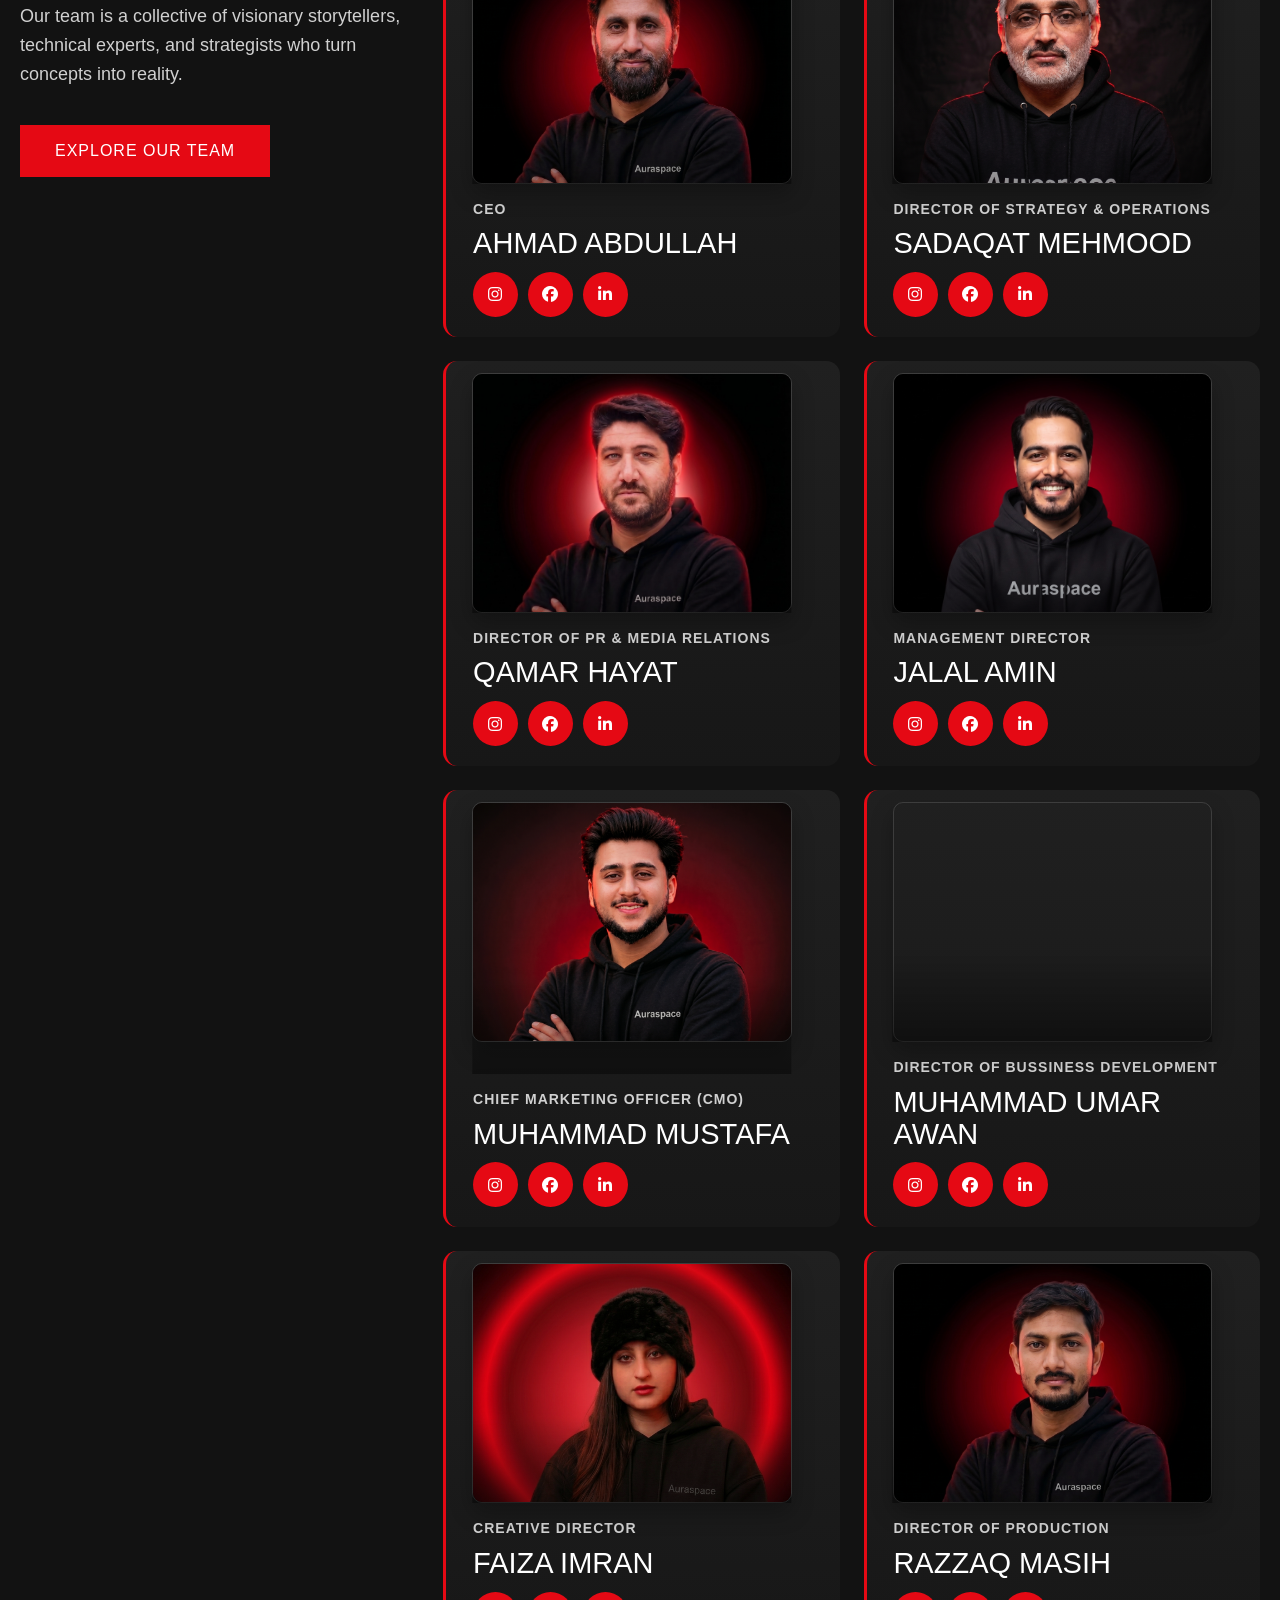
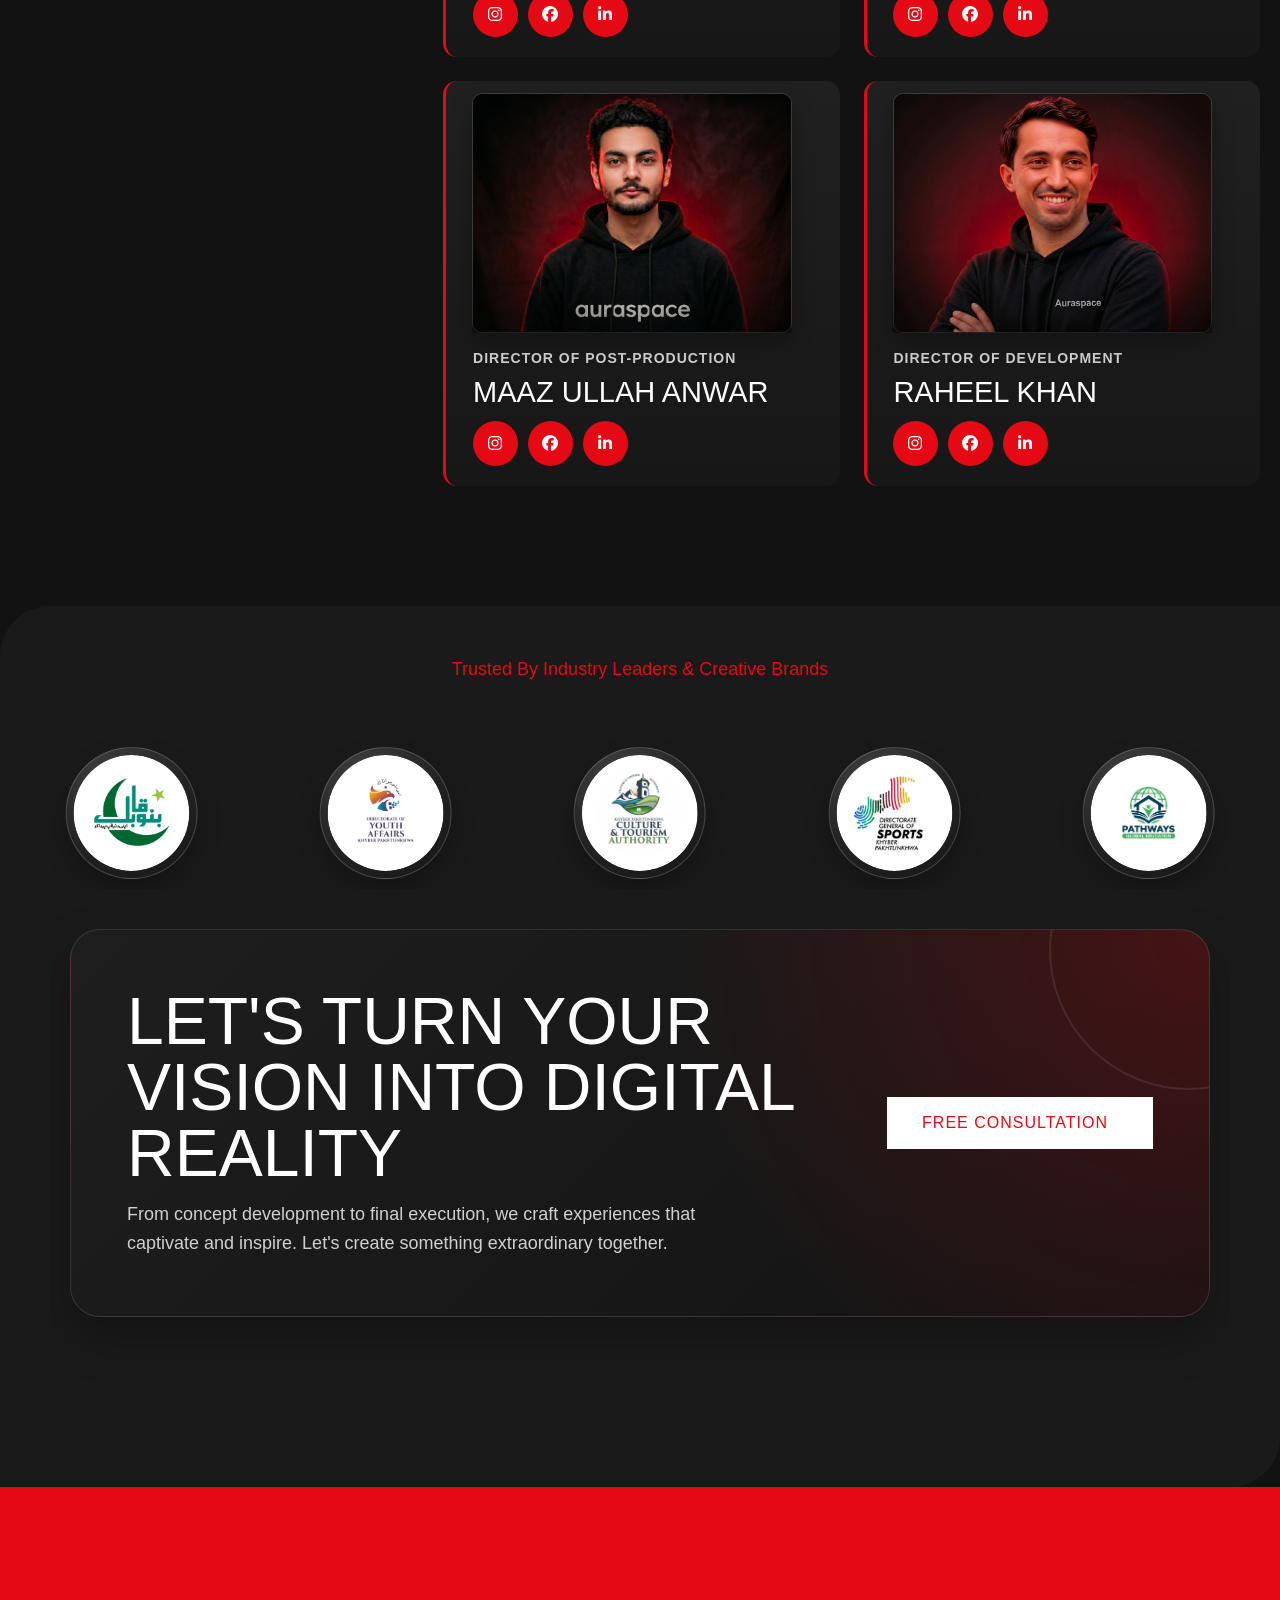
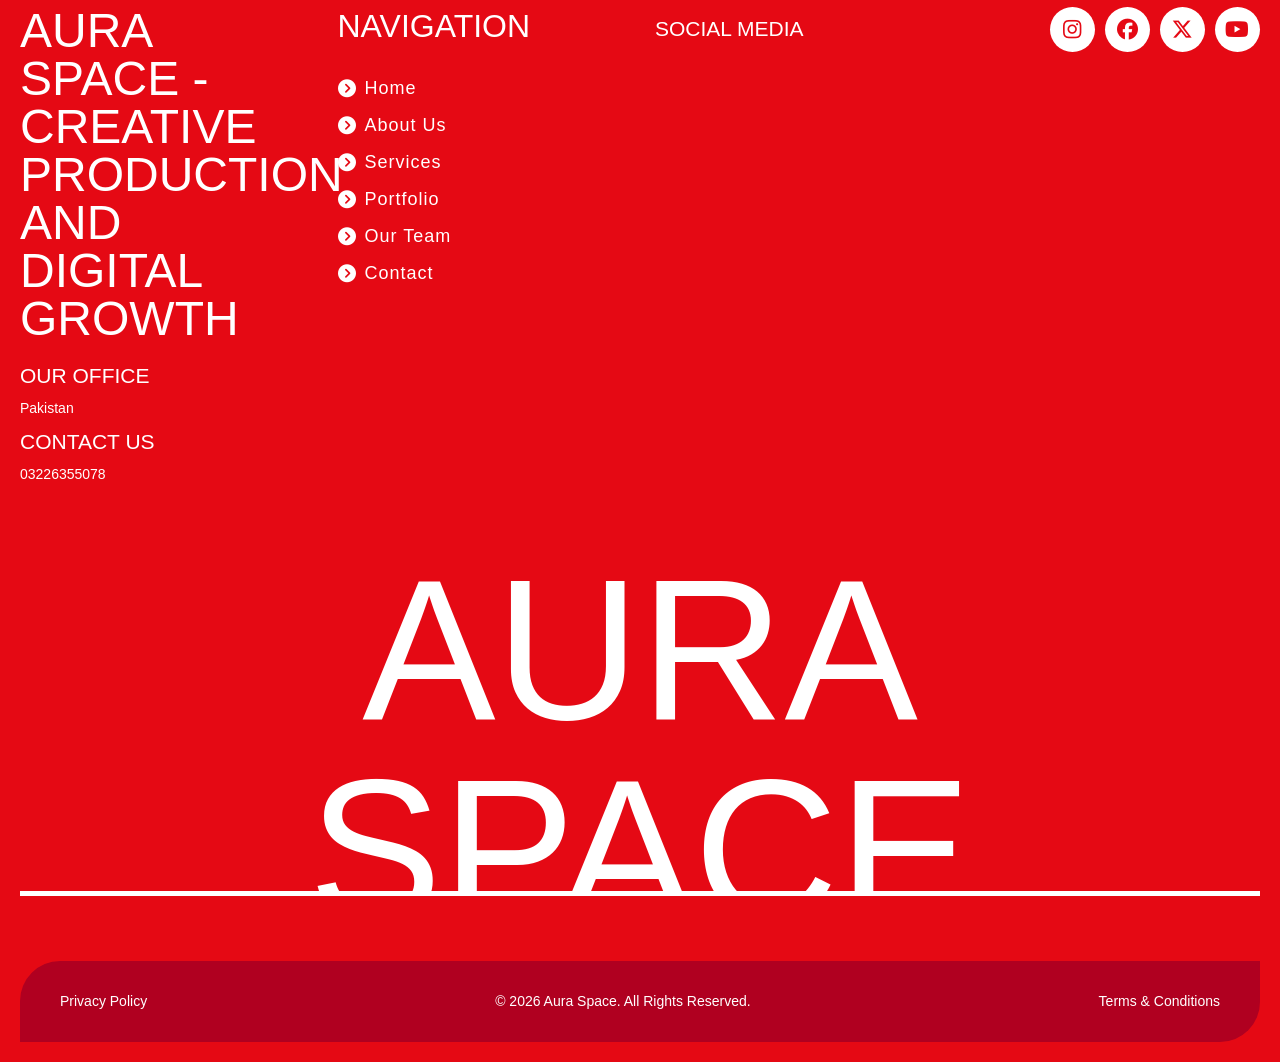
==== commit bdcb2c9a: "Add Roadcast Series page and navigation Co-authored-by: Copilot <223556219+Copilot@users.noreply.git" ====
--- a/index.html
+++ b/index.html
@@ -69,10 +69,10 @@
                                     </ul>
                                 </li>
                                 <li class="nav-item">
-                                    <a class="nav-link" href="./team.html">Our Team</a>
+                                    <a class="nav-link" href="./roadcast-series.html">Roadcast Series</a>
                                 </li>
                                 <li class="nav-item">
-                                    <a class="nav-link" href="./contact.html">Contact Us</a>
+                                    <a class="nav-link" href="./team.html">Our Team</a>
                                 </li>
                             </ul>
                         </div>
@@ -130,8 +130,8 @@
                         <li><a href="./project-detail.html">Project Detail</a></li>
                     </ul>
                 </li>         
+                <li class="below-dropdown"><a href="./roadcast-series.html">Roadcast Series</a></li>
                 <li class="below-dropdown"><a href="./team.html">Our Team</a></li>
-                <li class="below-dropdown"><a href="./contact.html">Contact Us</a></li>
             </ul>
         </div>
     </aside>
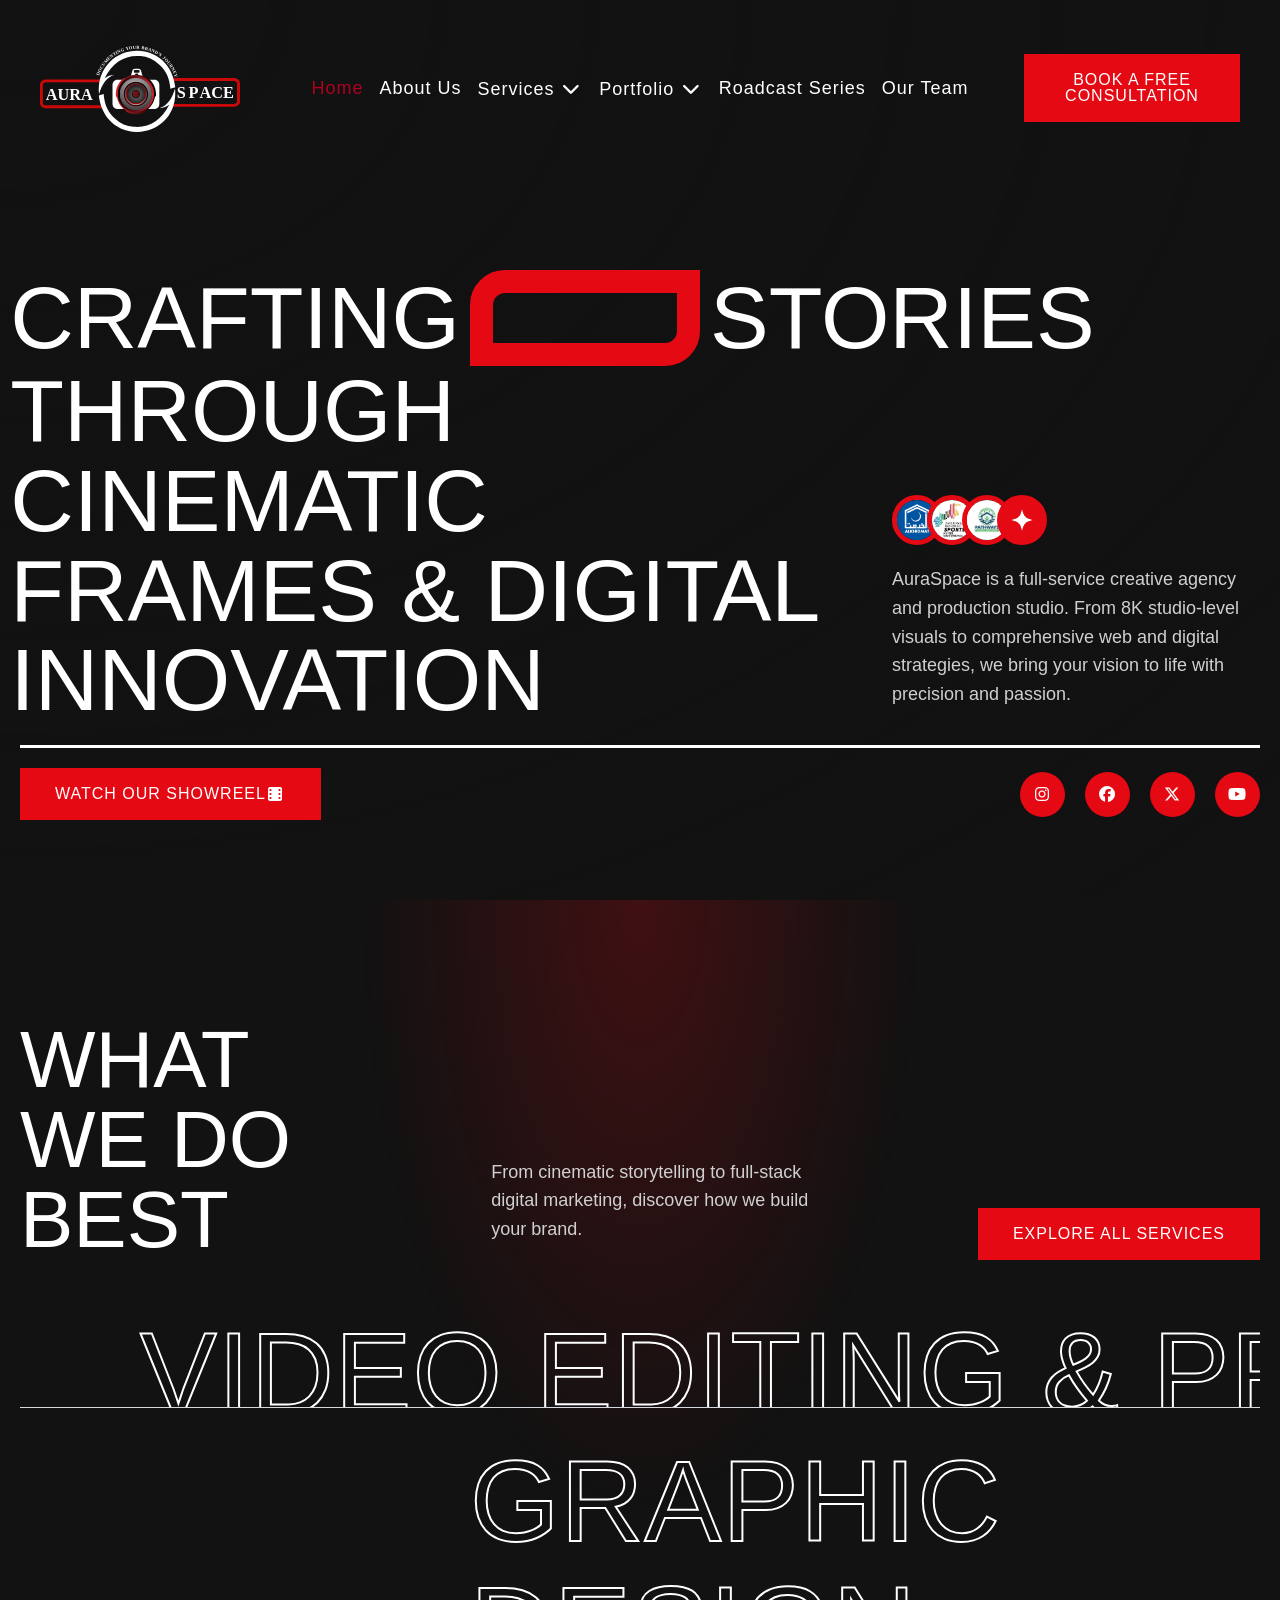
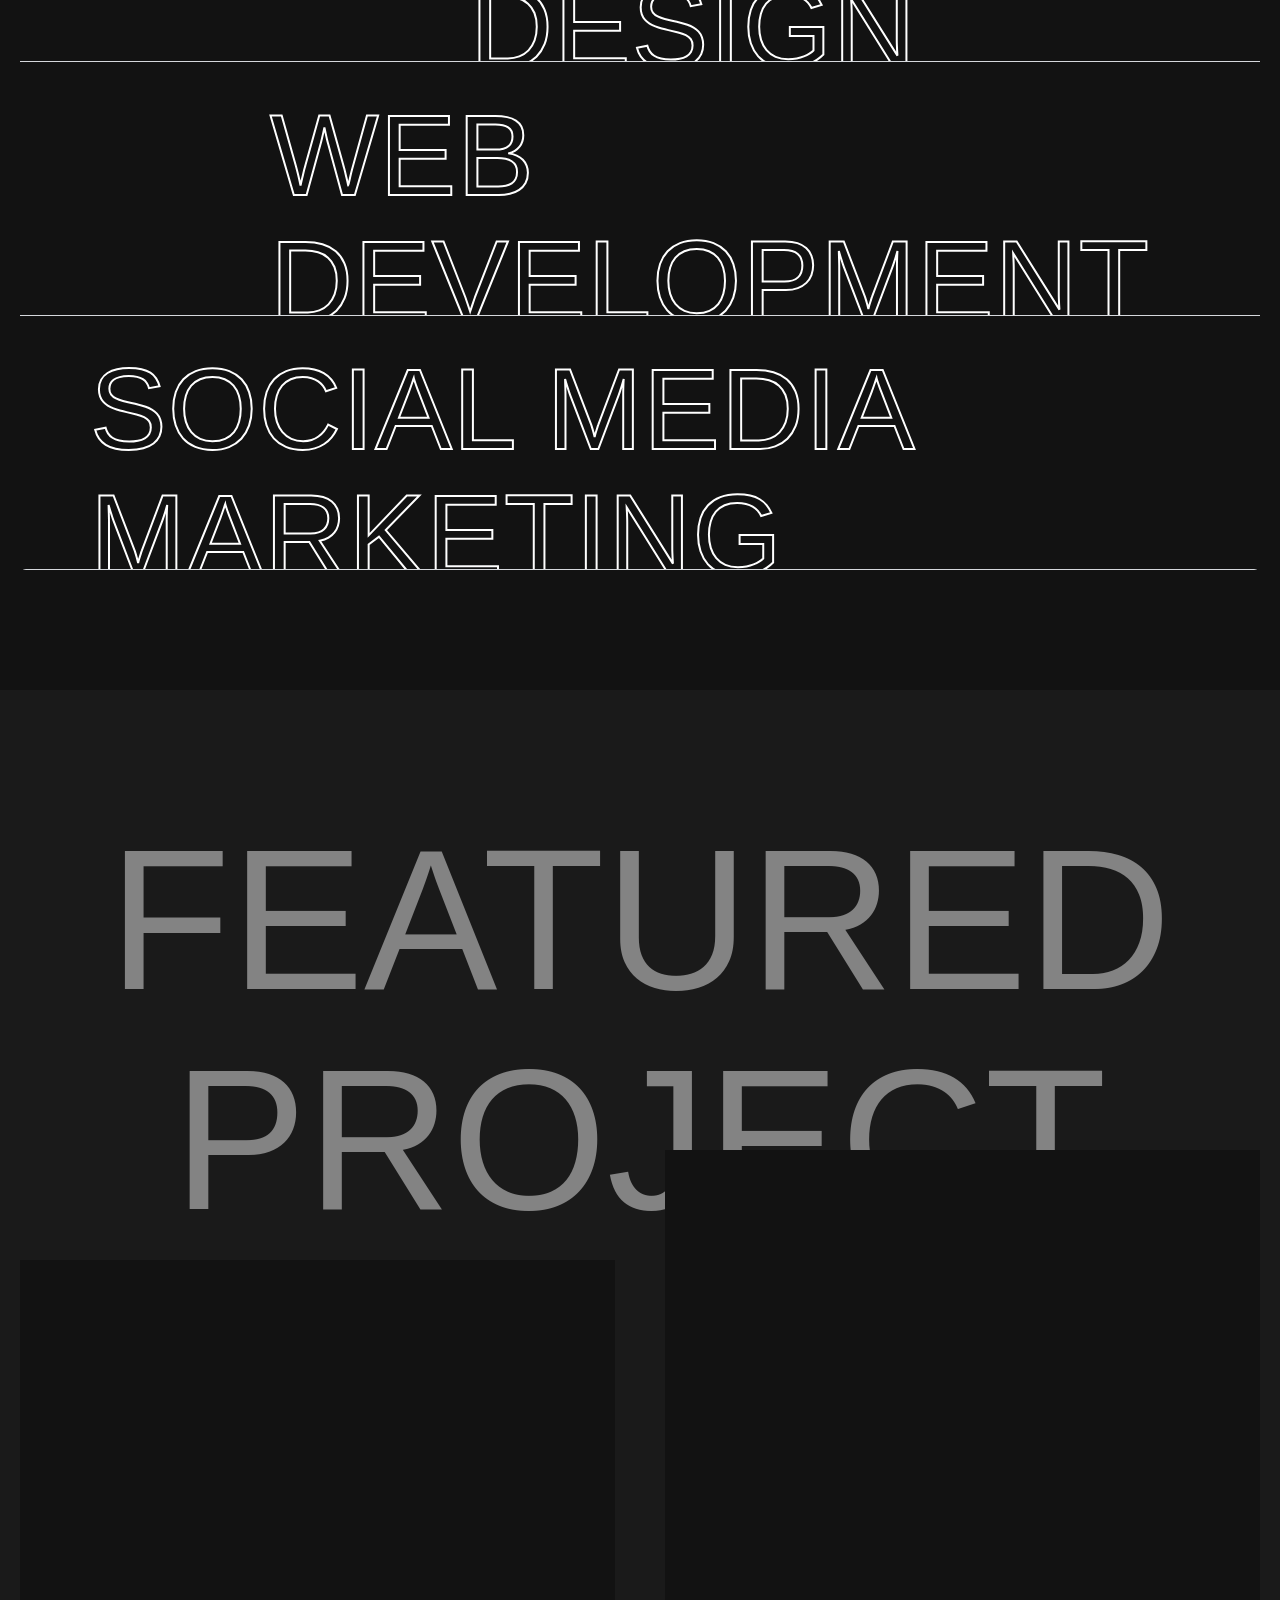
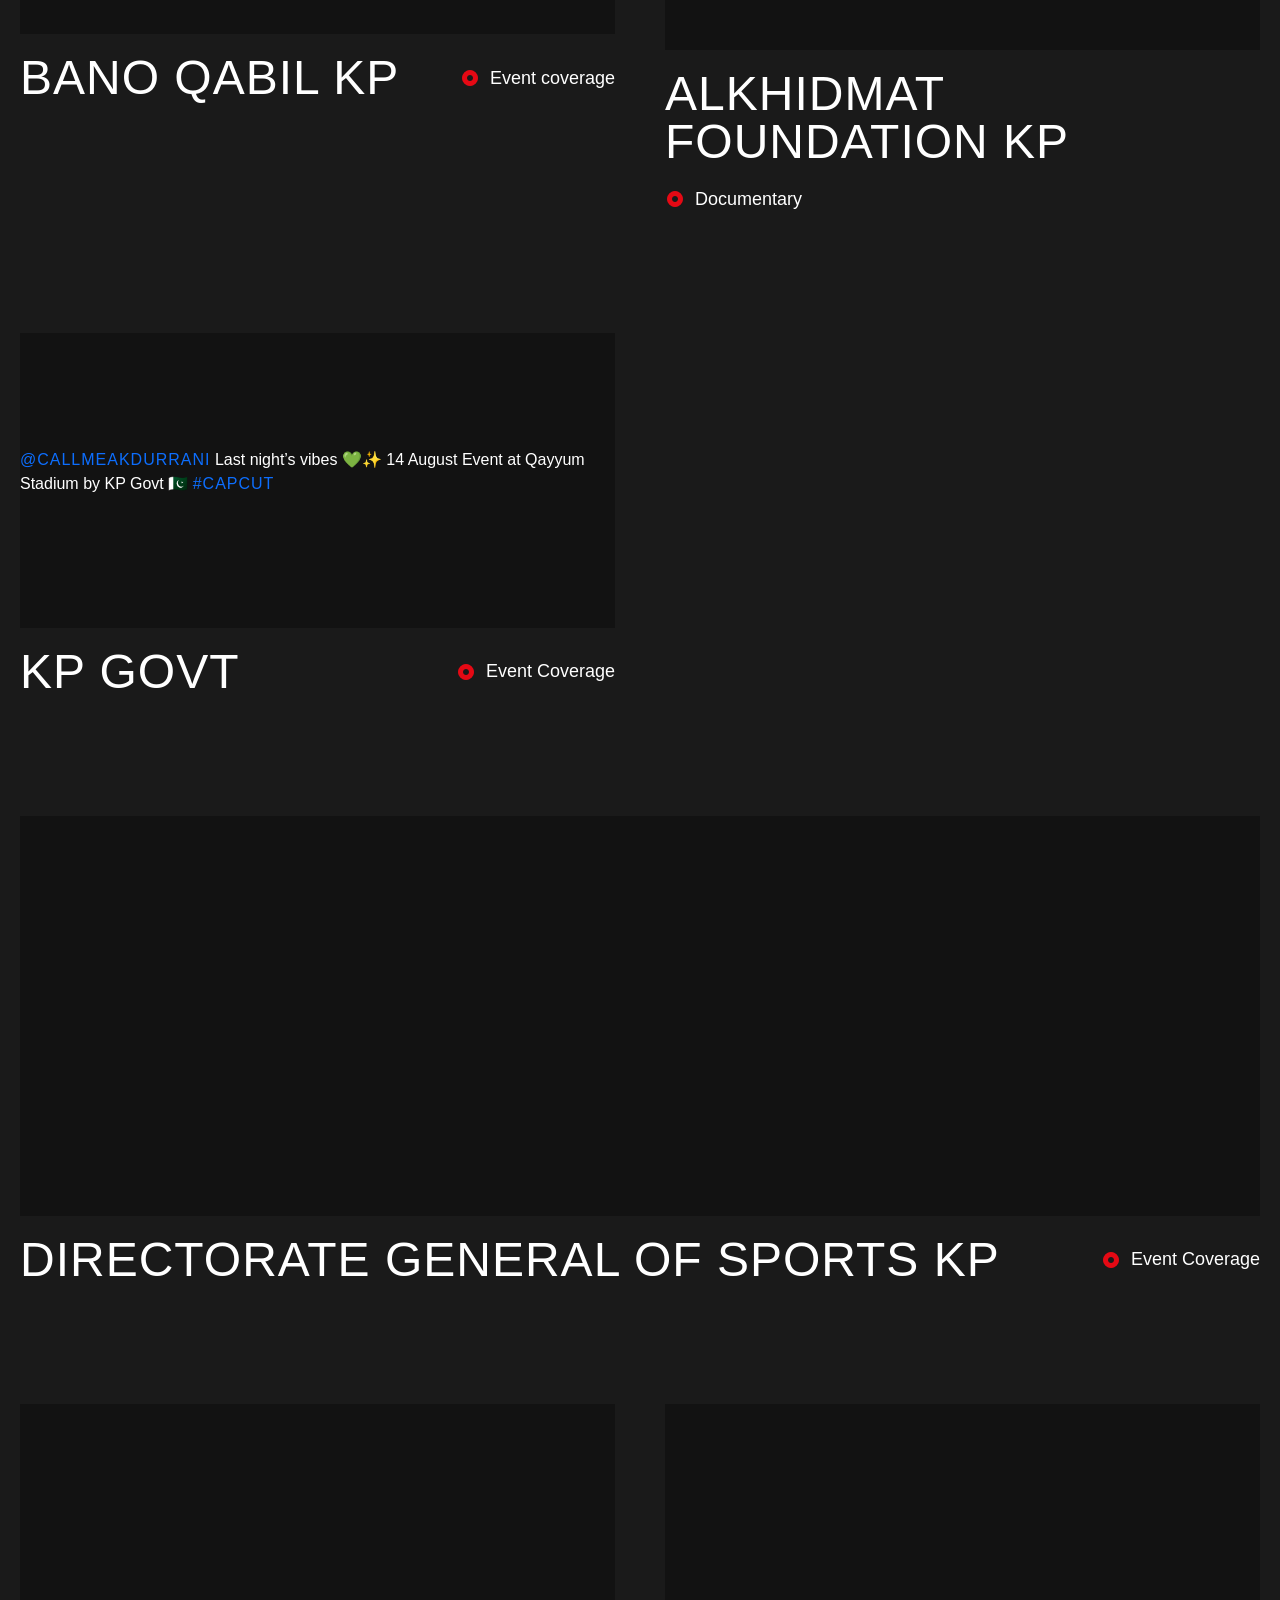
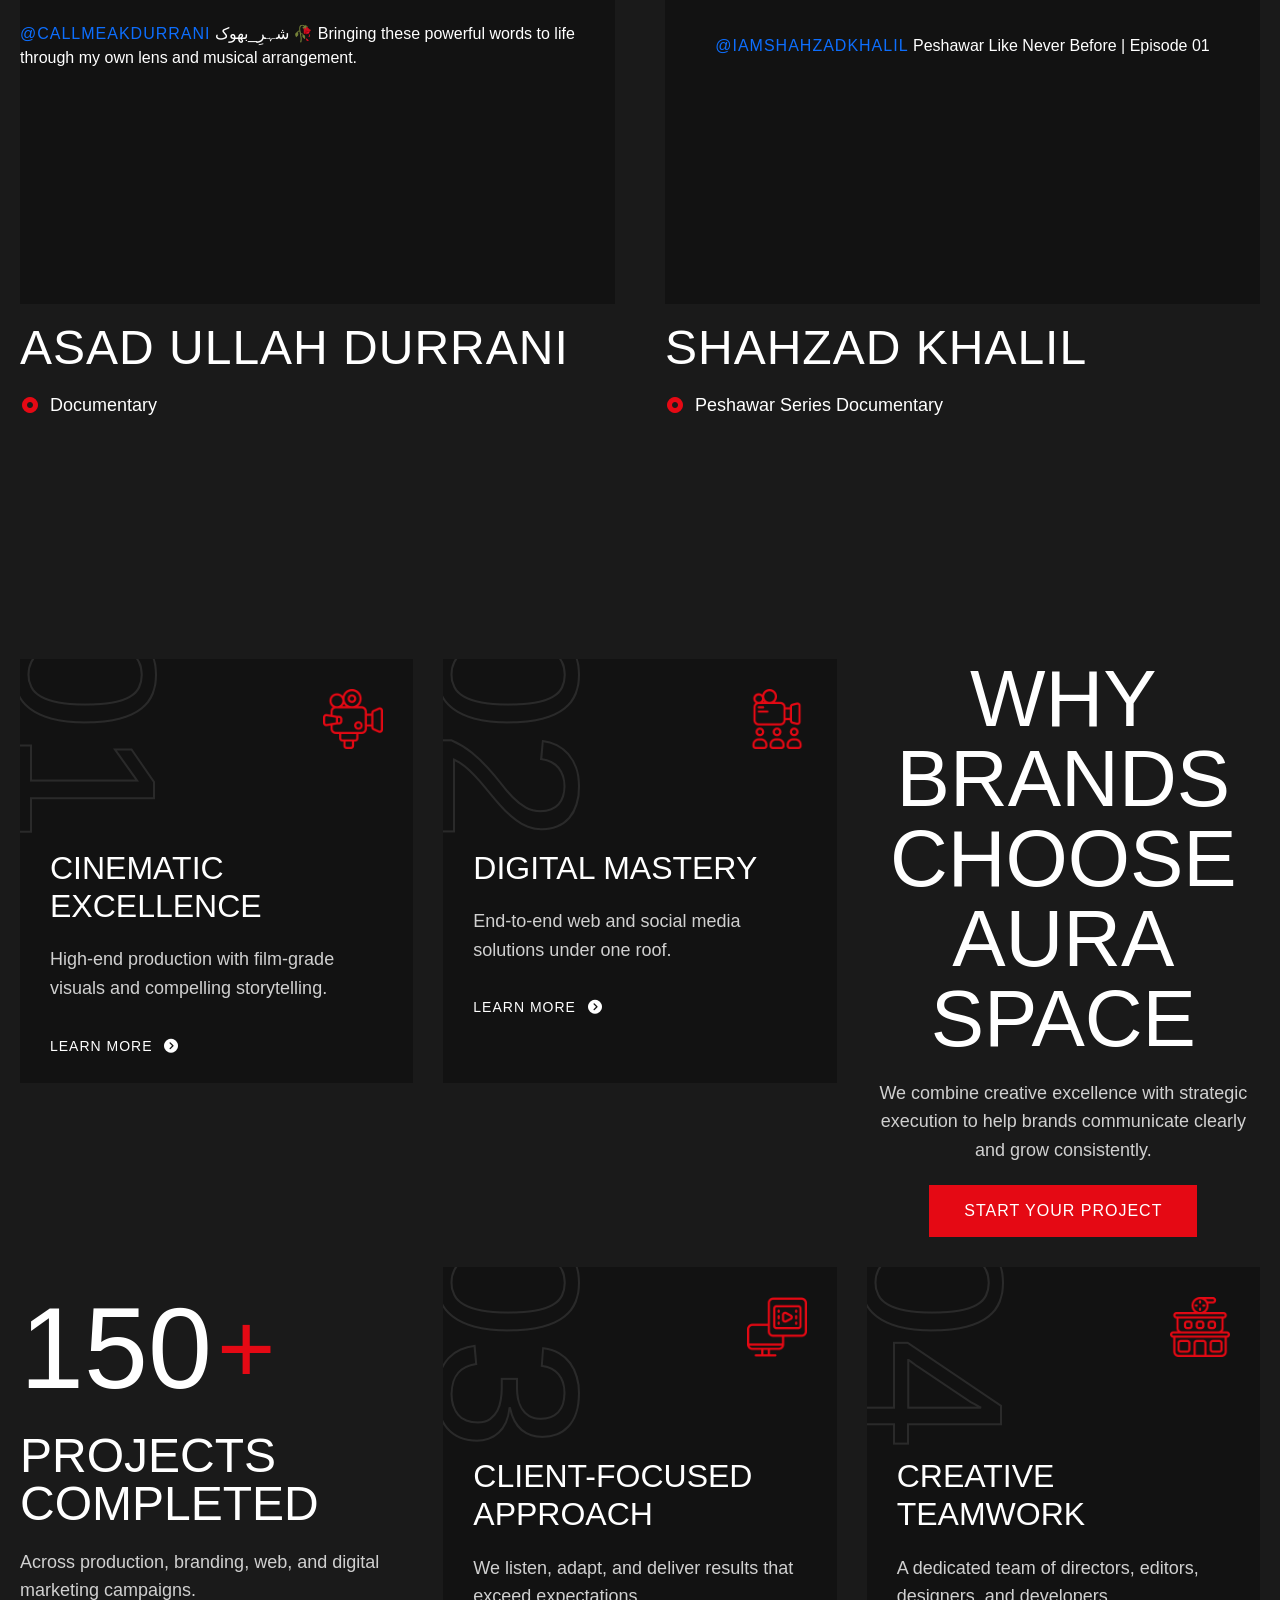
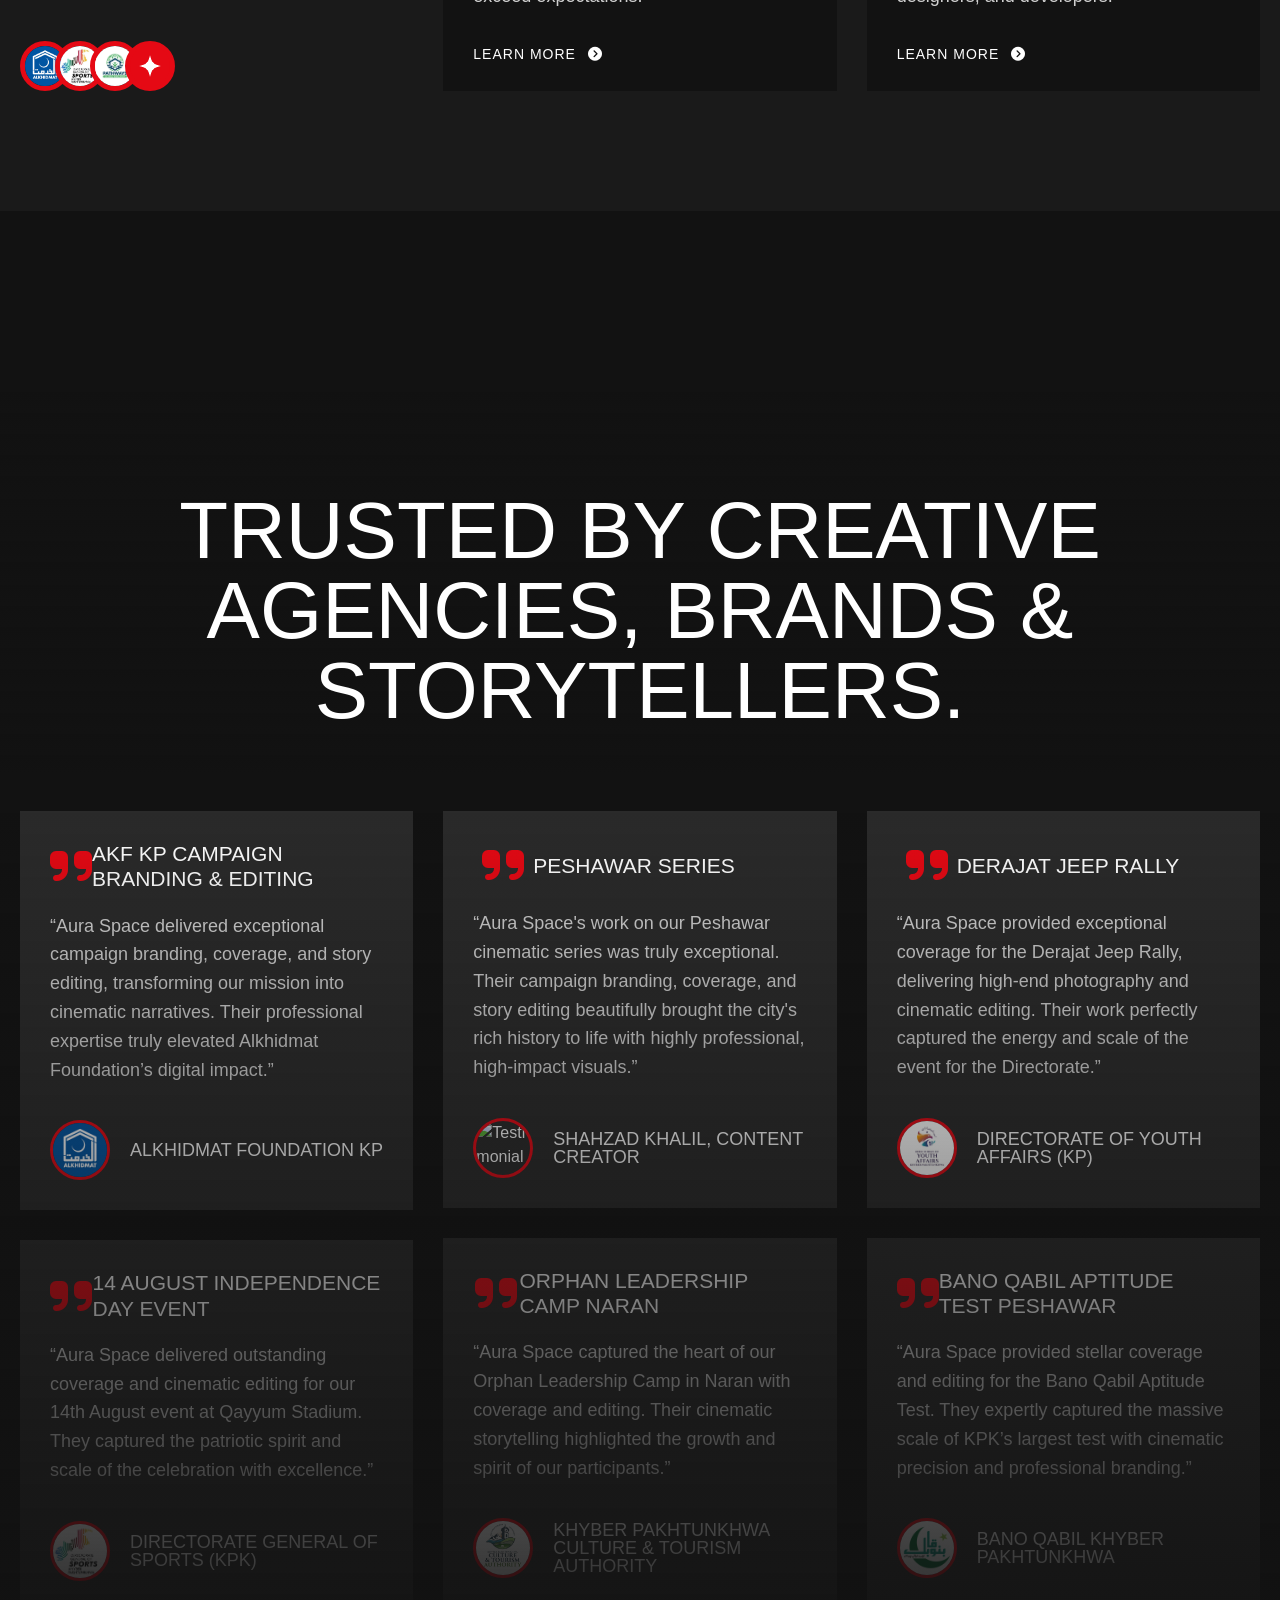
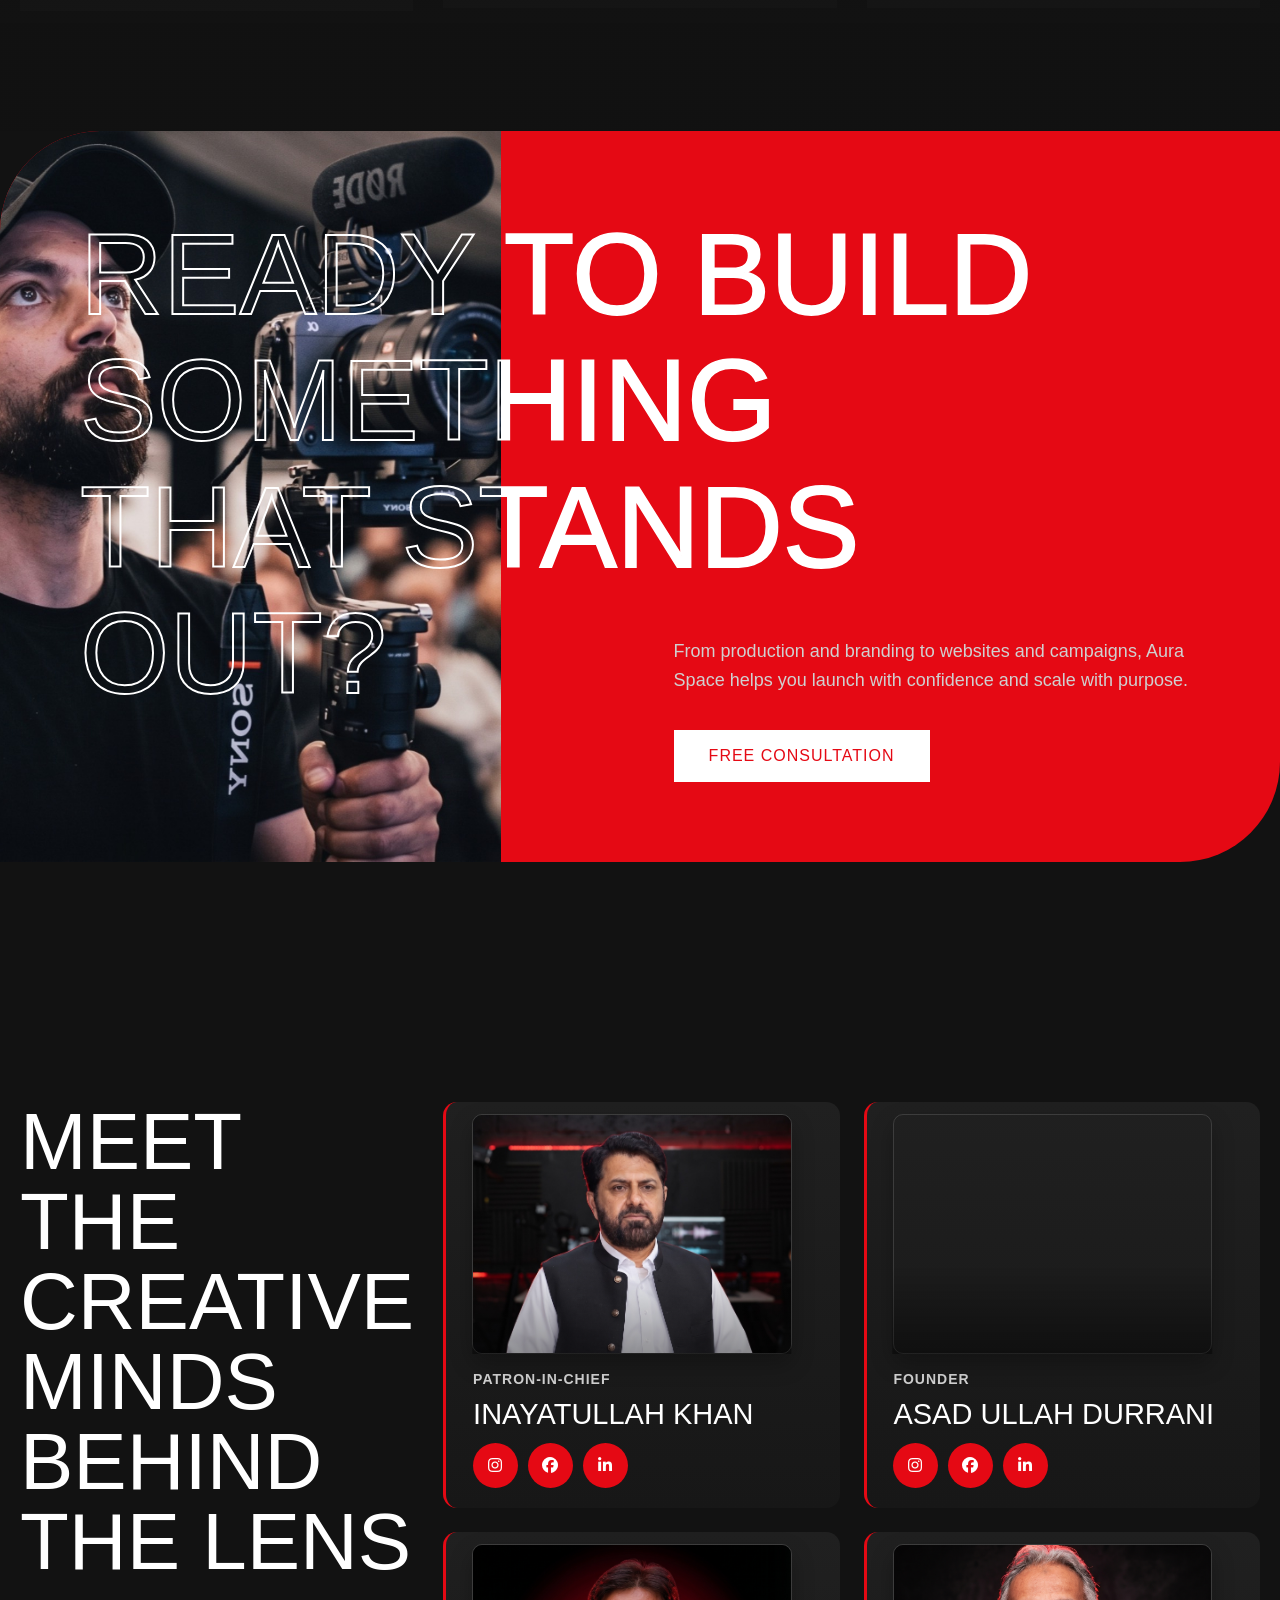
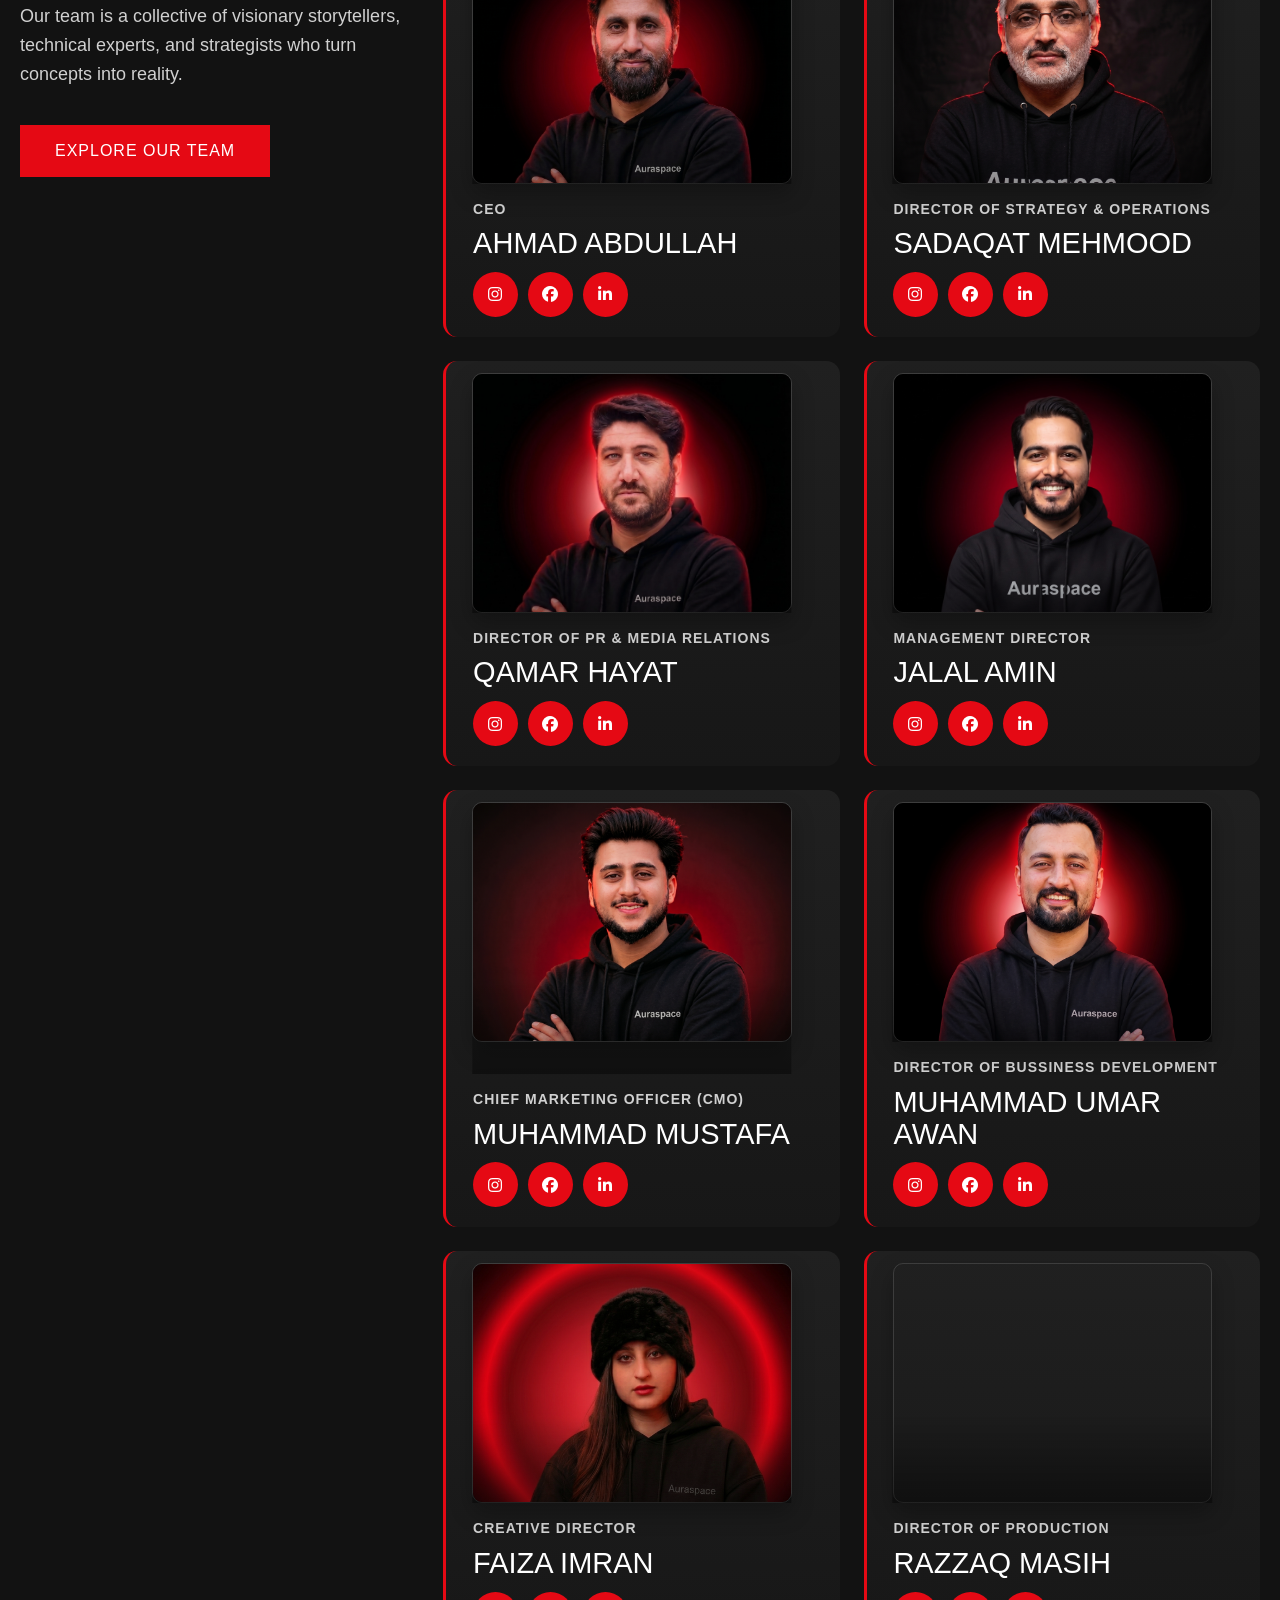
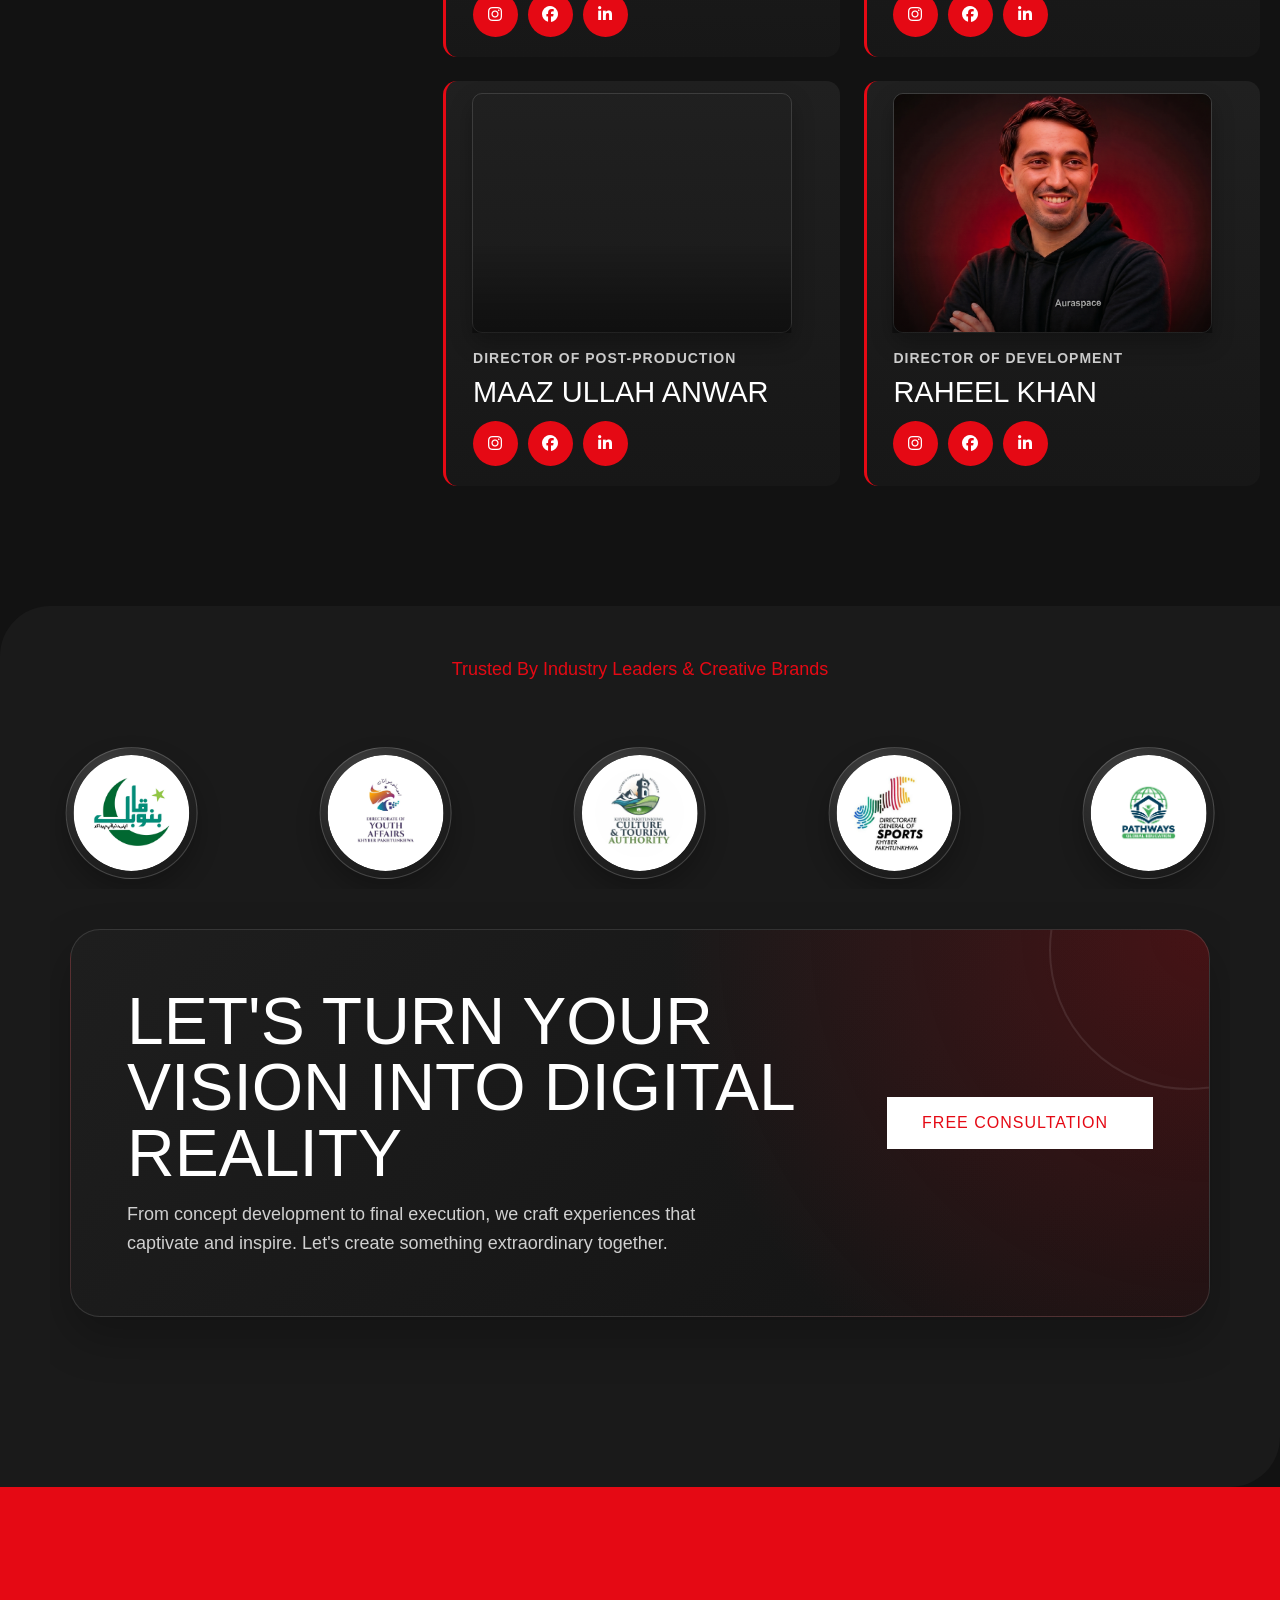
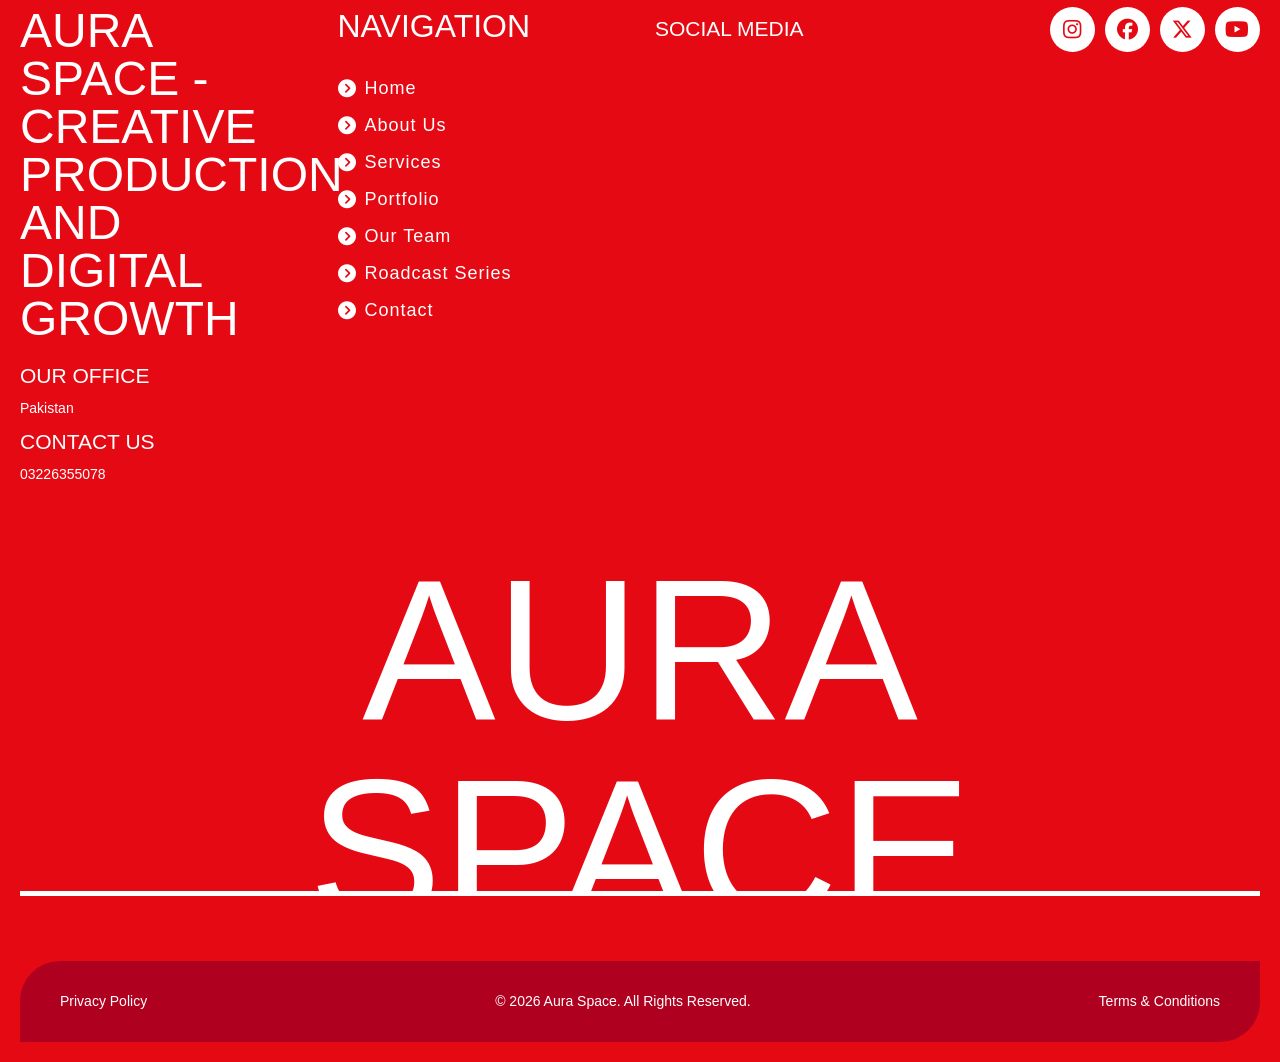
==== commit e8deb77e: "rodcast series added Co-authored-by: Copilot <223556219+Copilot@users.noreply.github.com>" ====
--- a/index.html
+++ b/index.html
@@ -1189,6 +1189,7 @@
                                     <li><a href="./services.html">Services</a></li>
                                     <li><a href="./project.html">Portfolio</a></li>
                                     <li><a href="./team.html">Our Team</a></li>
+                                    <li><a href="./roadcast-series.html">Roadcast Series</a></li>
                                     <li><a href="./contact.html">Contact</a></li>
                                 </ul>
                             </div>
